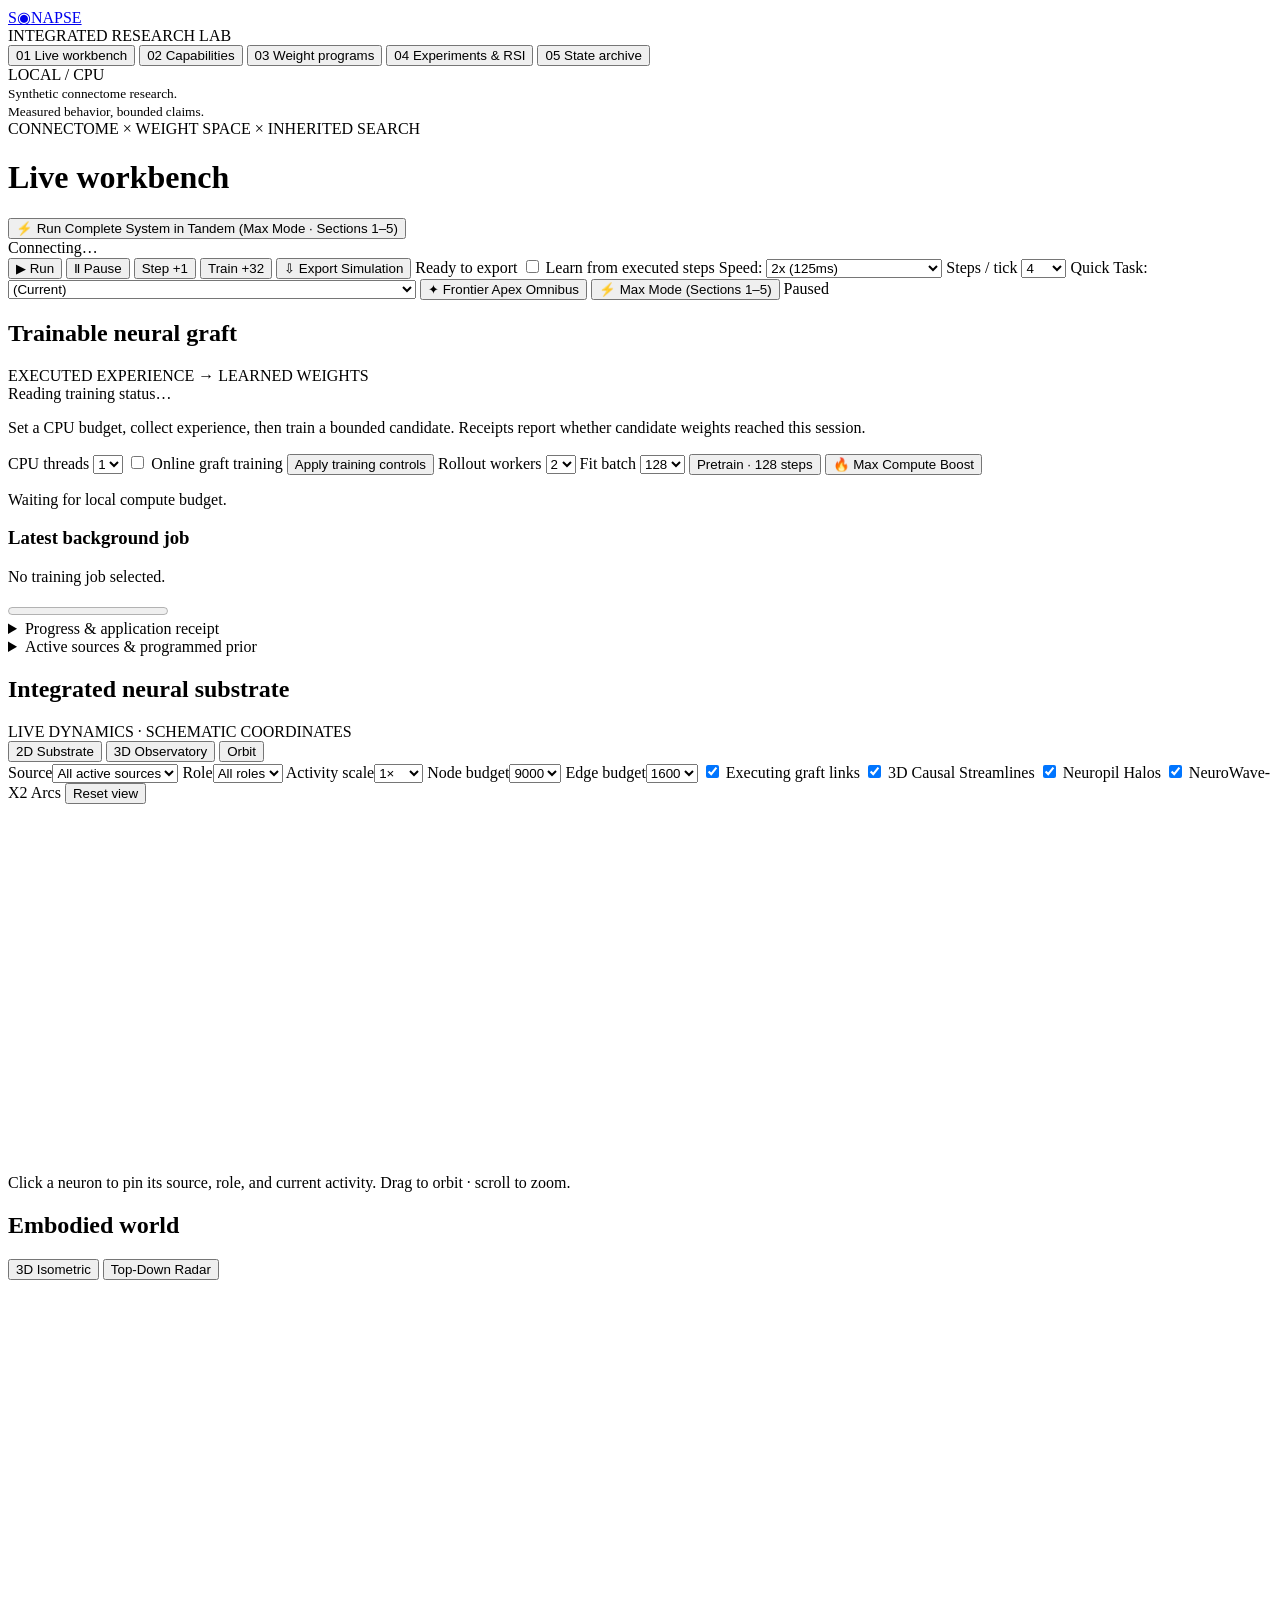
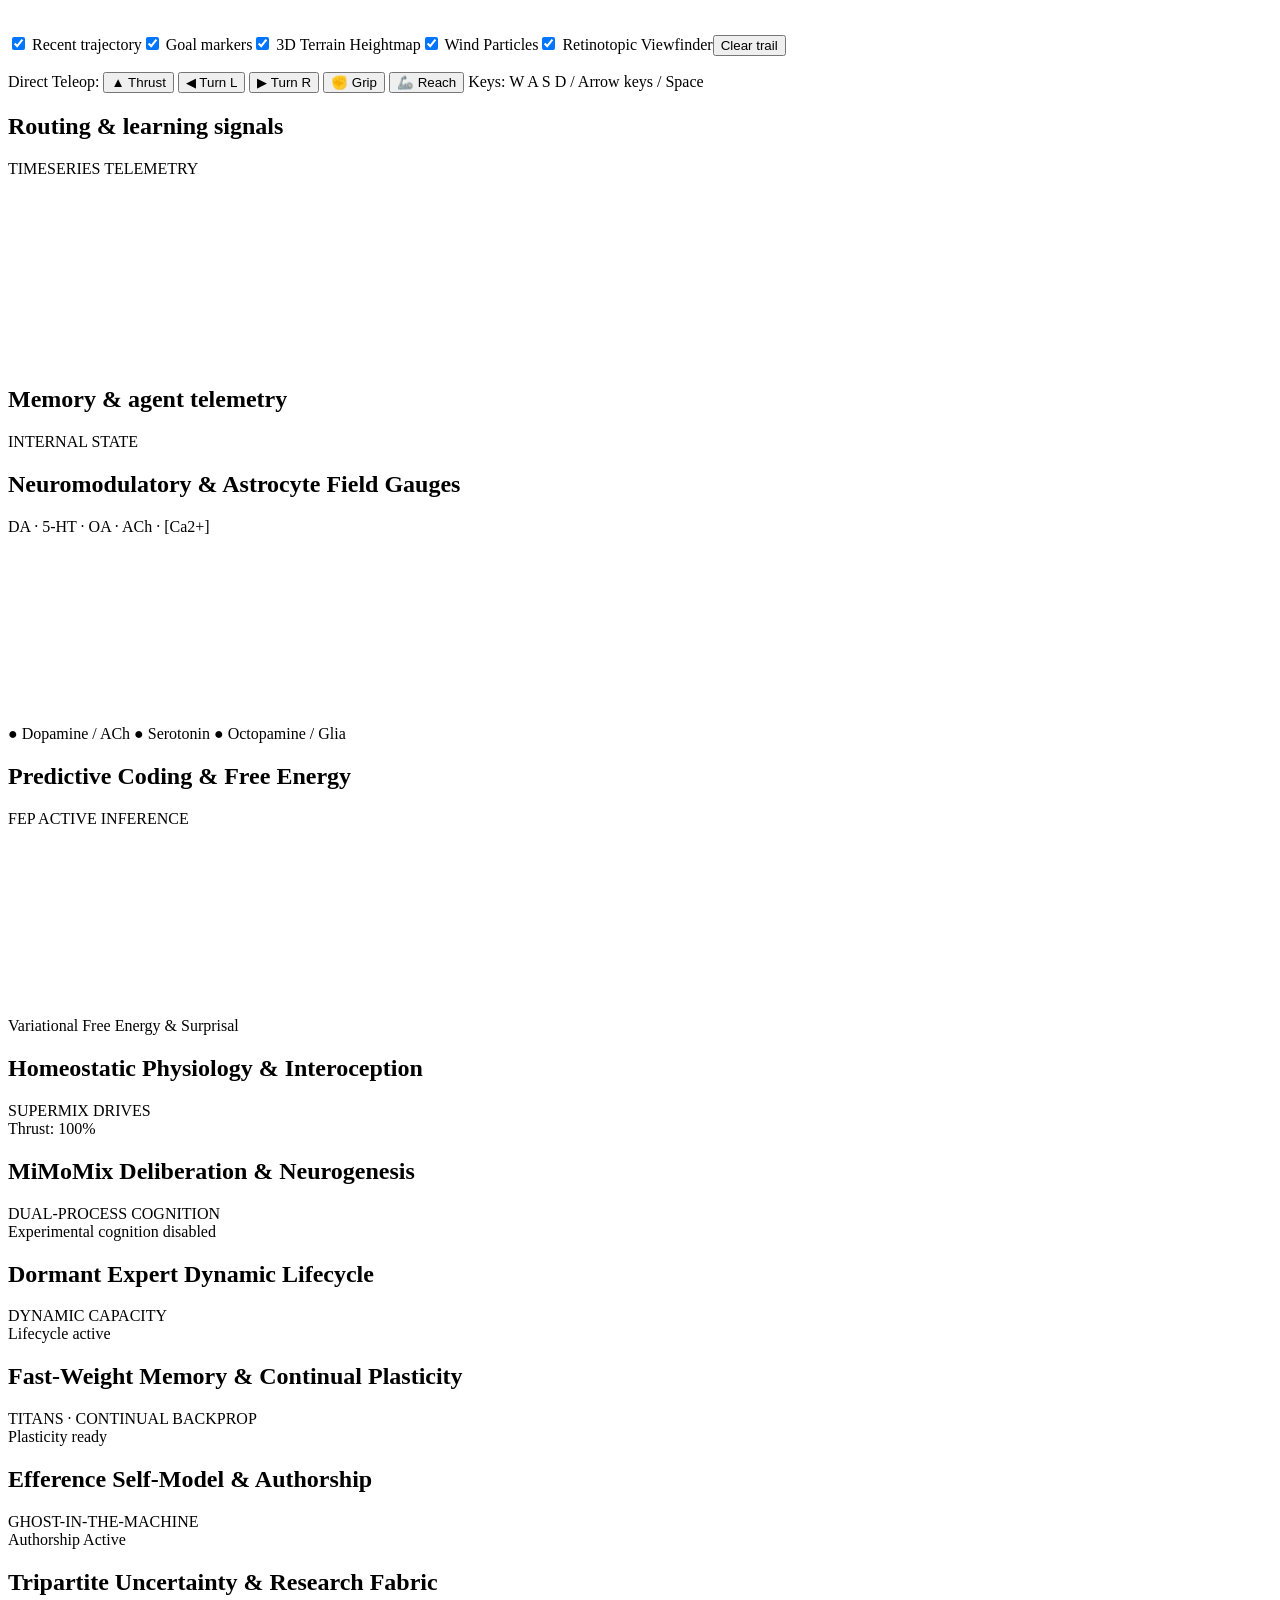
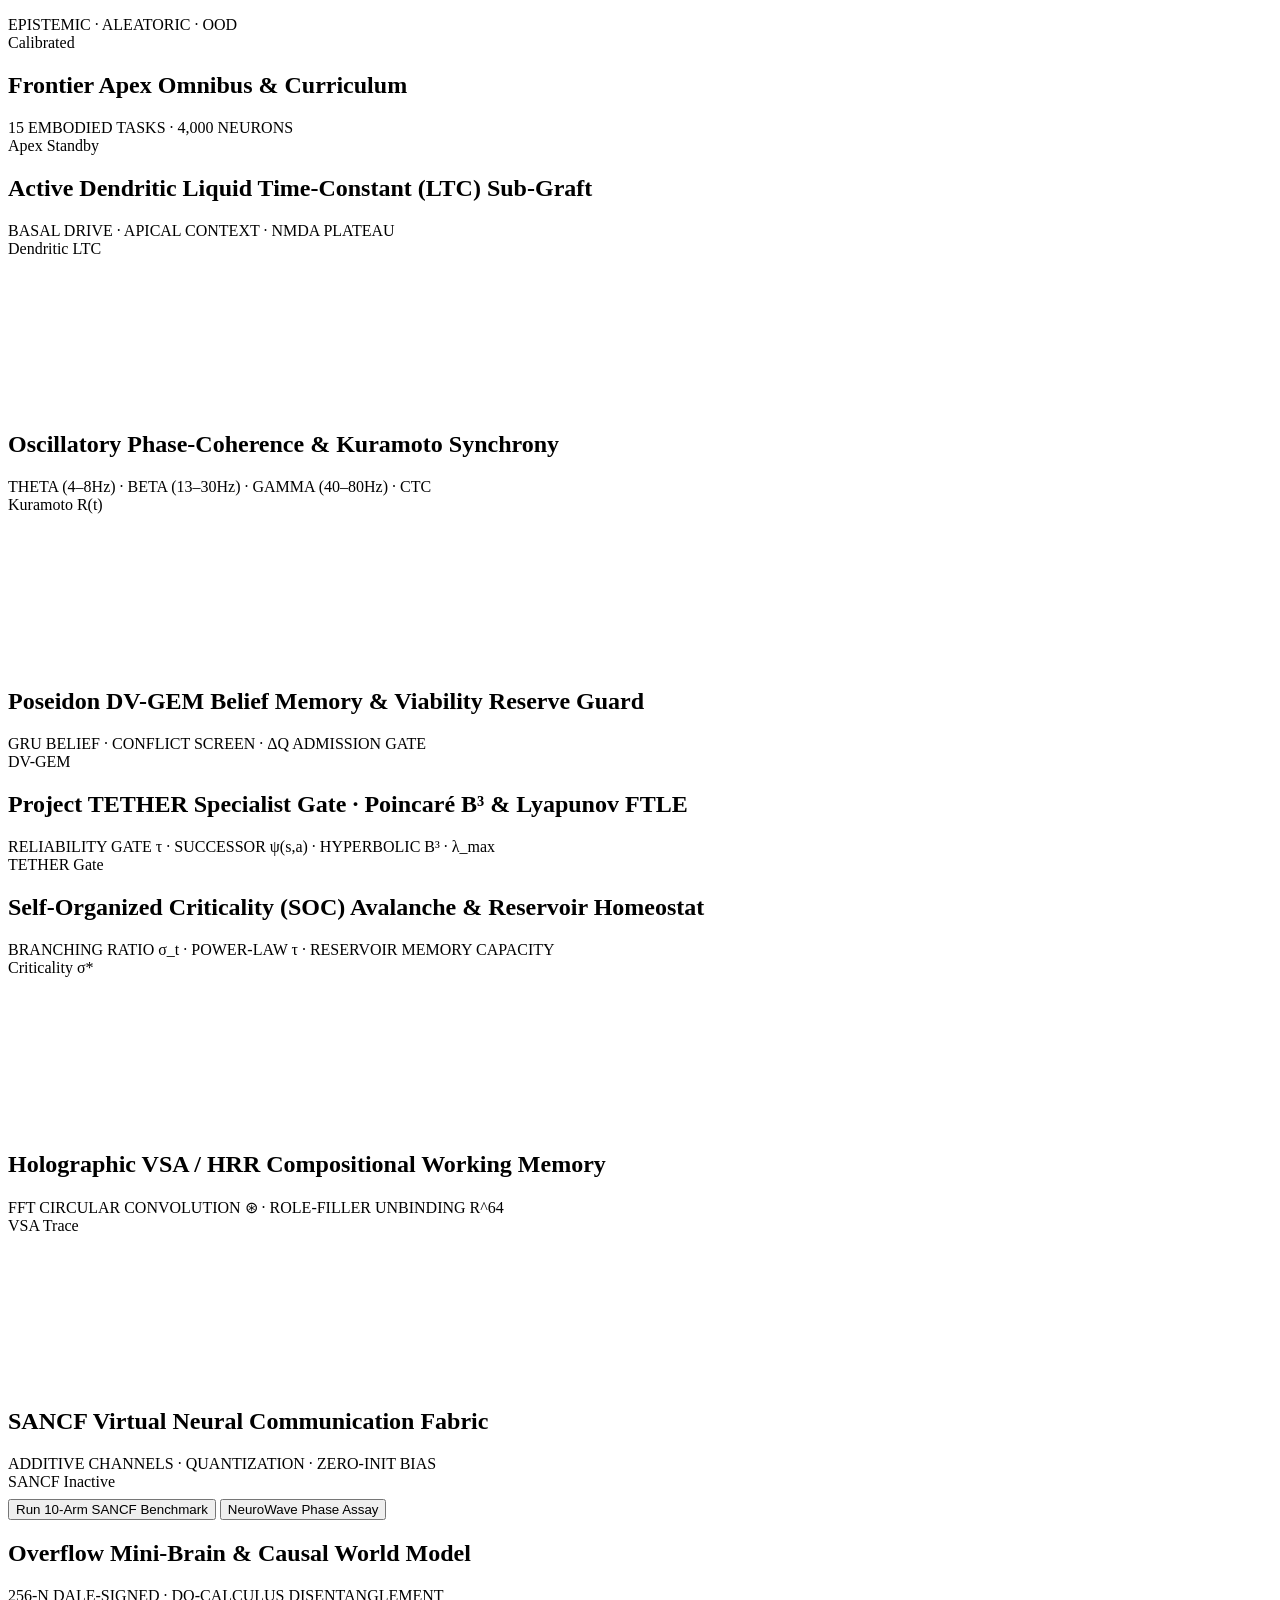
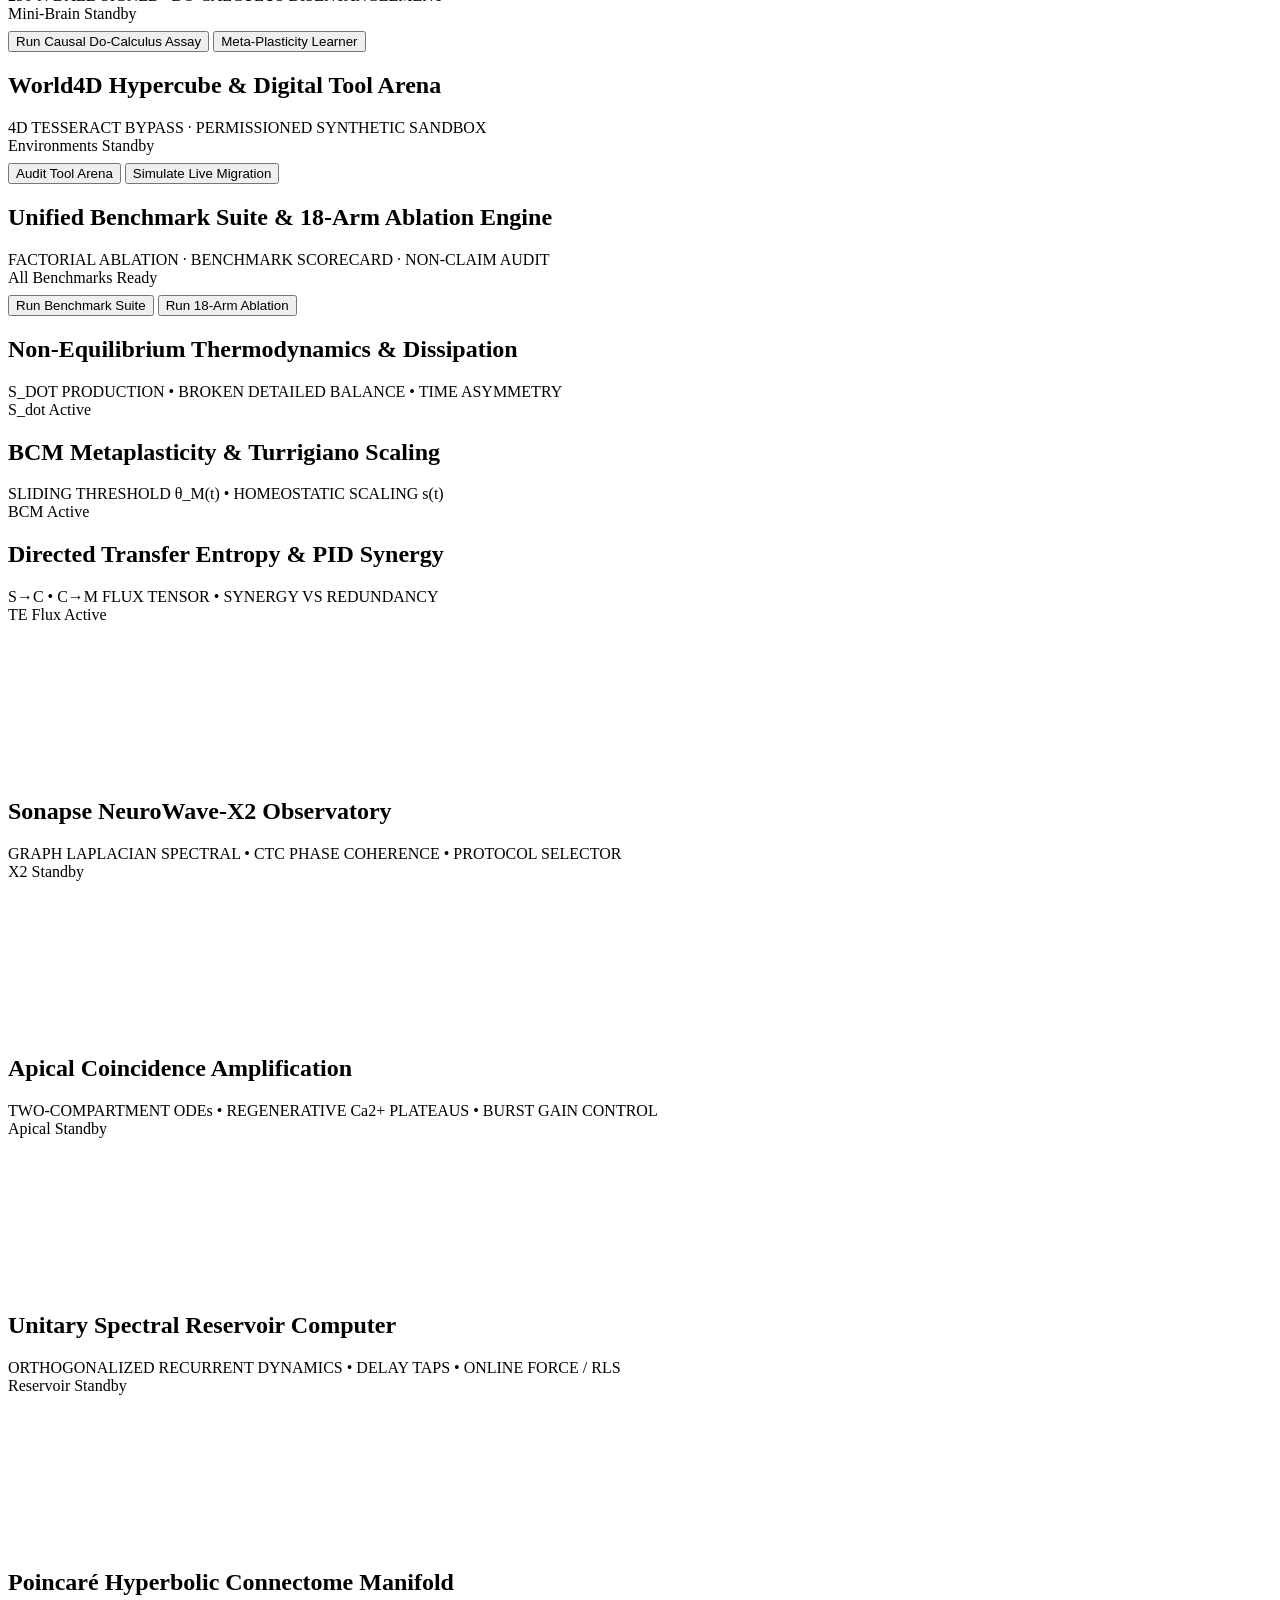
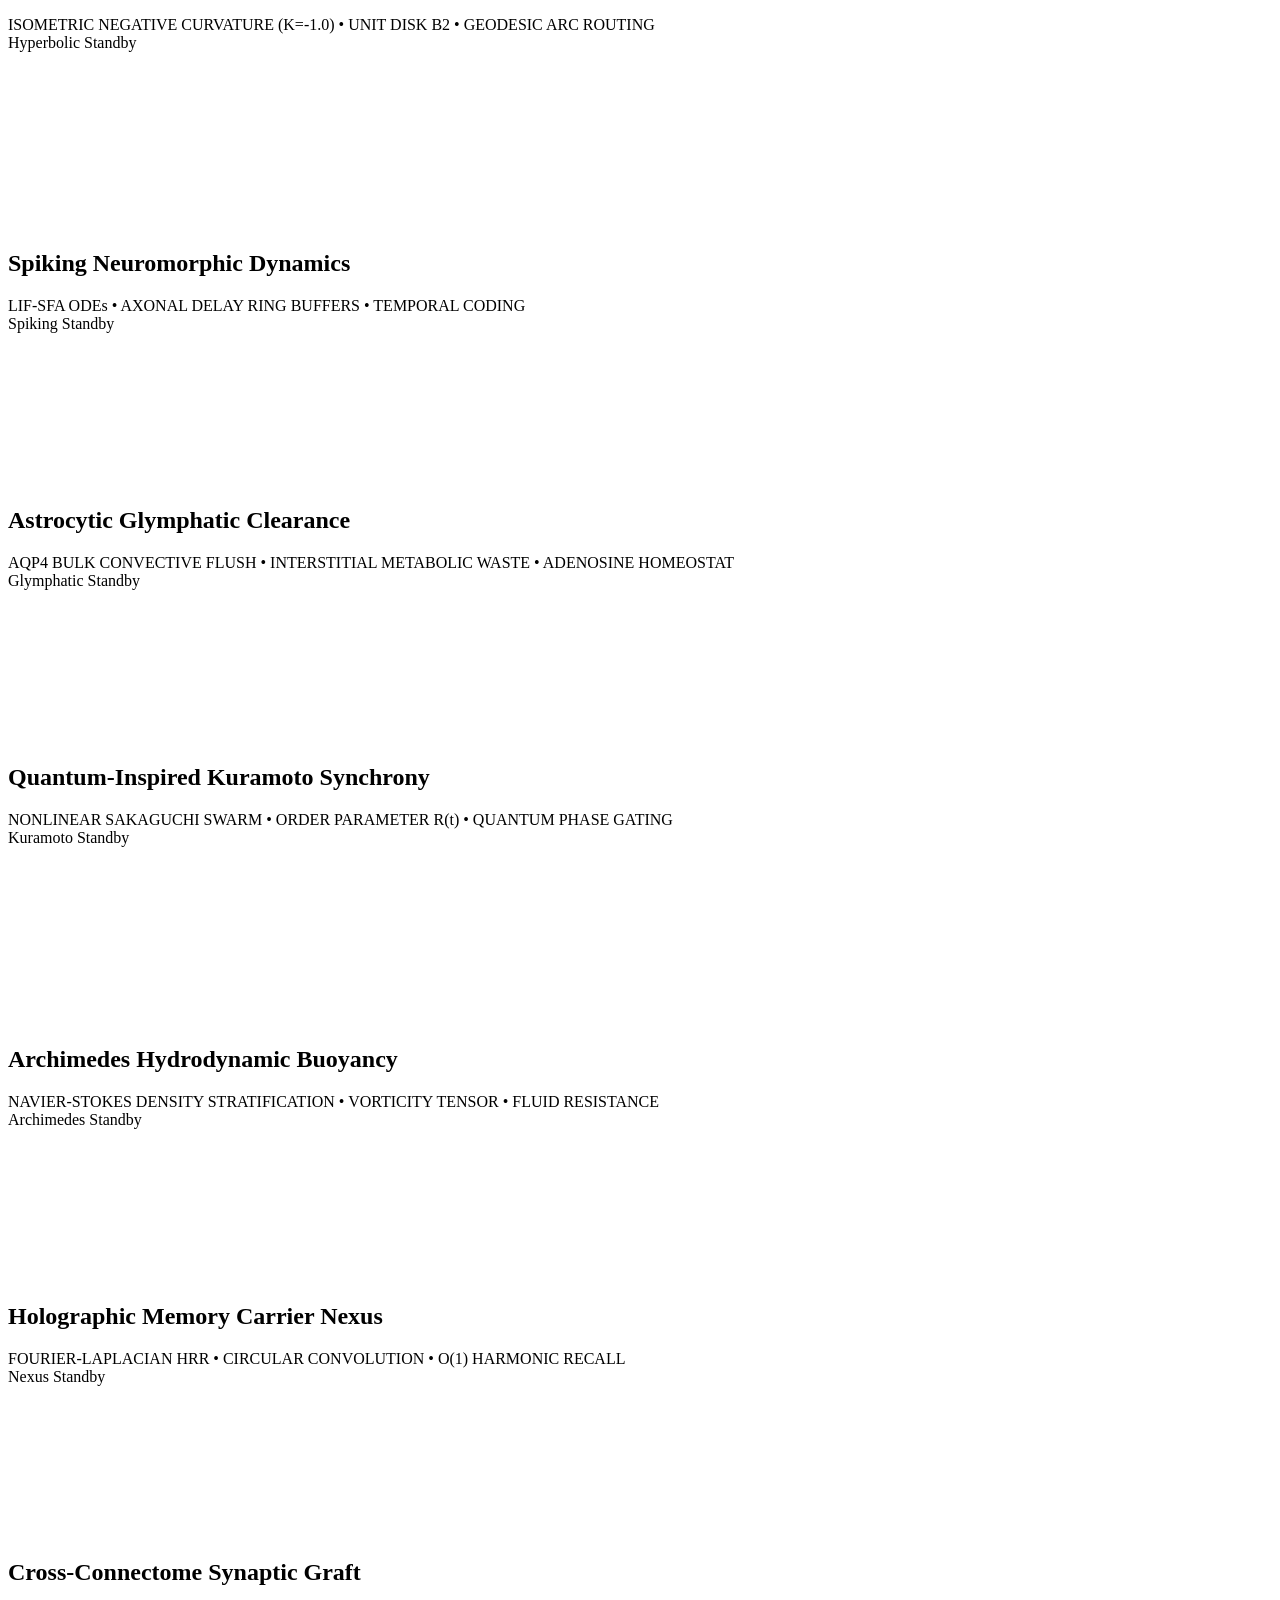
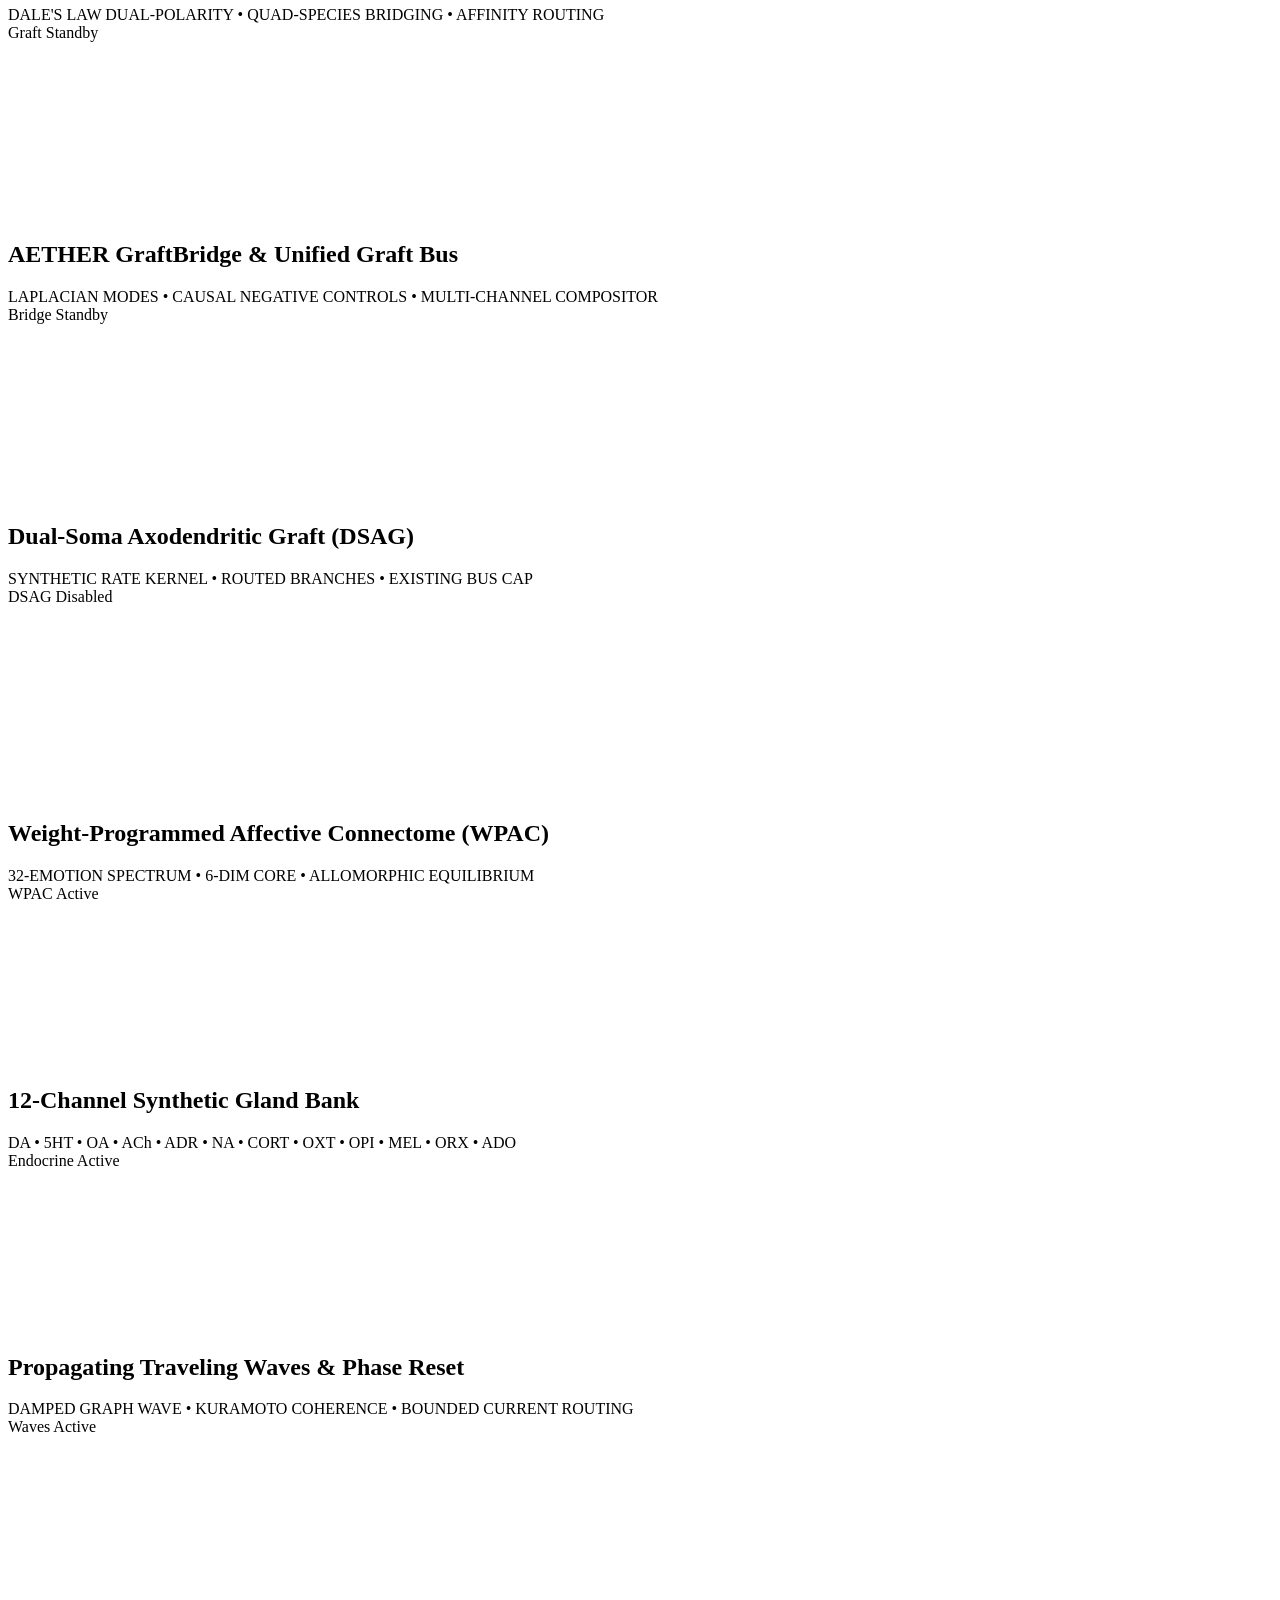
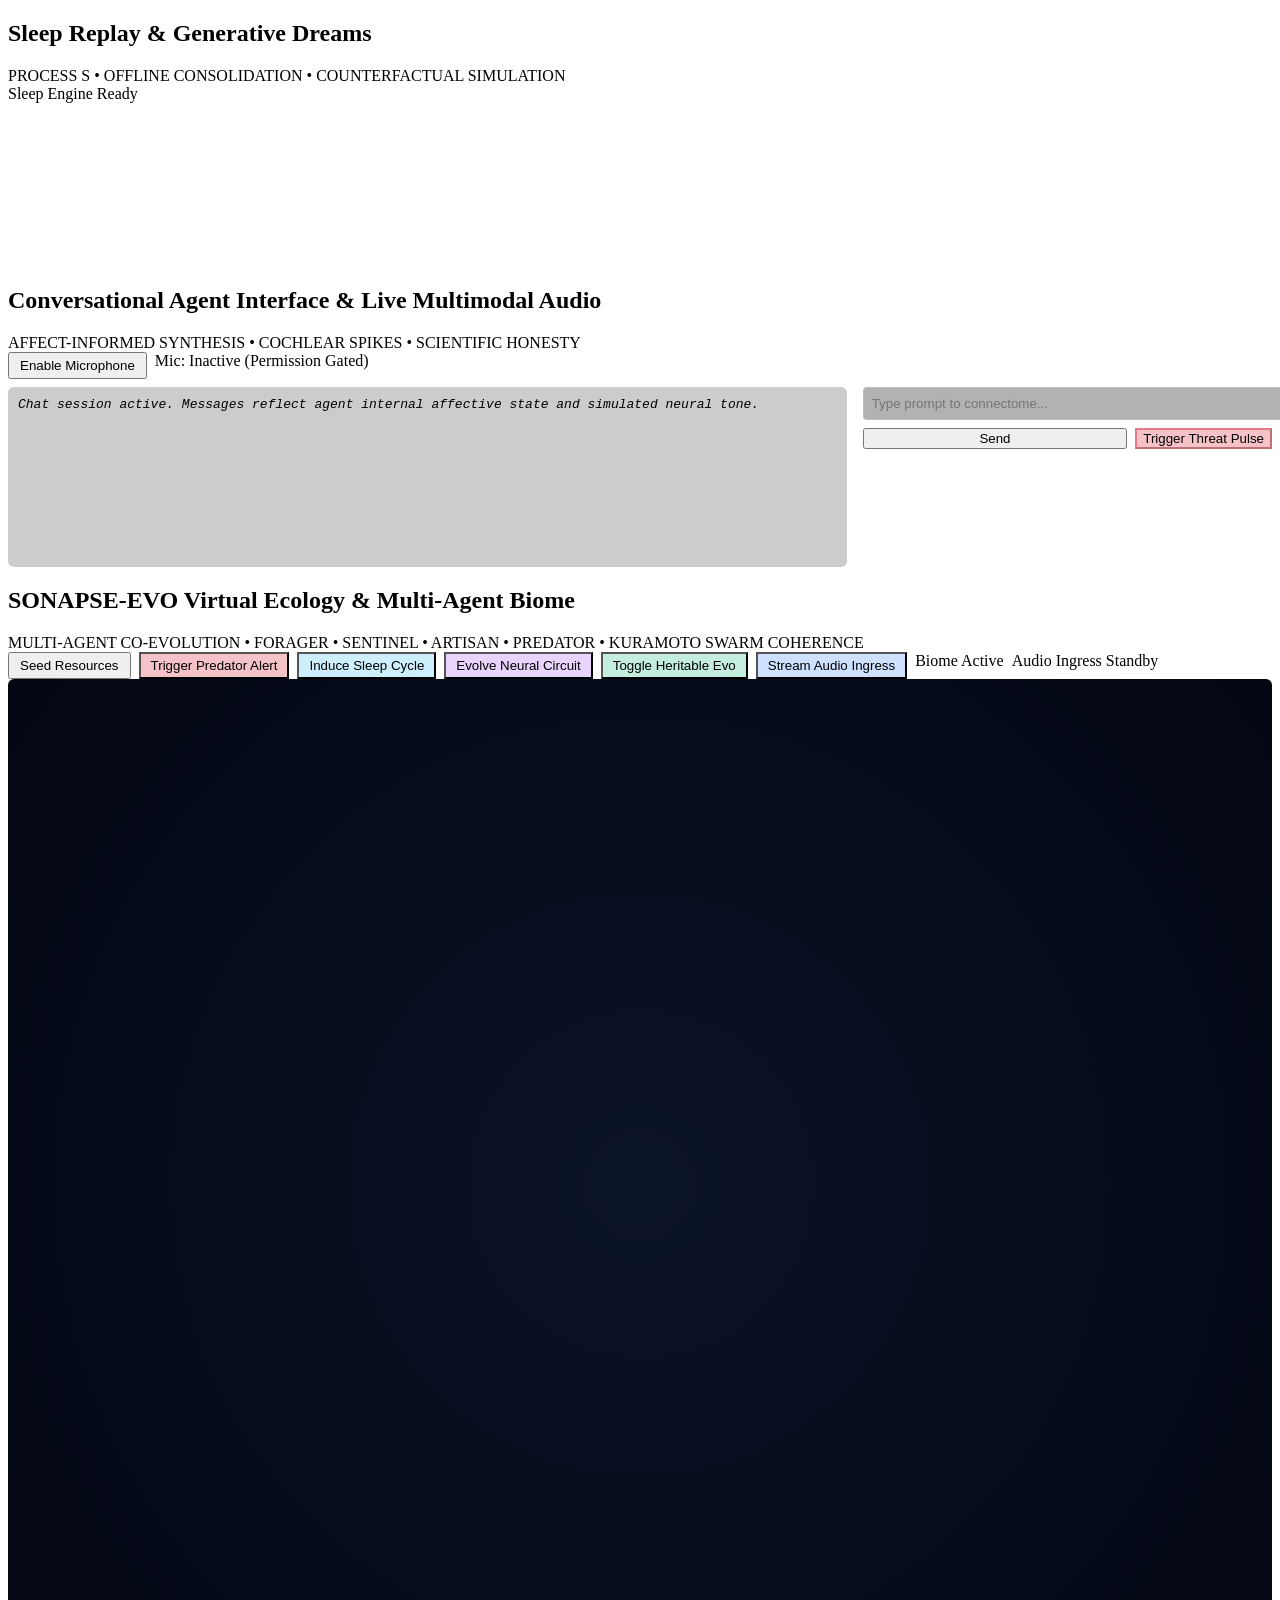
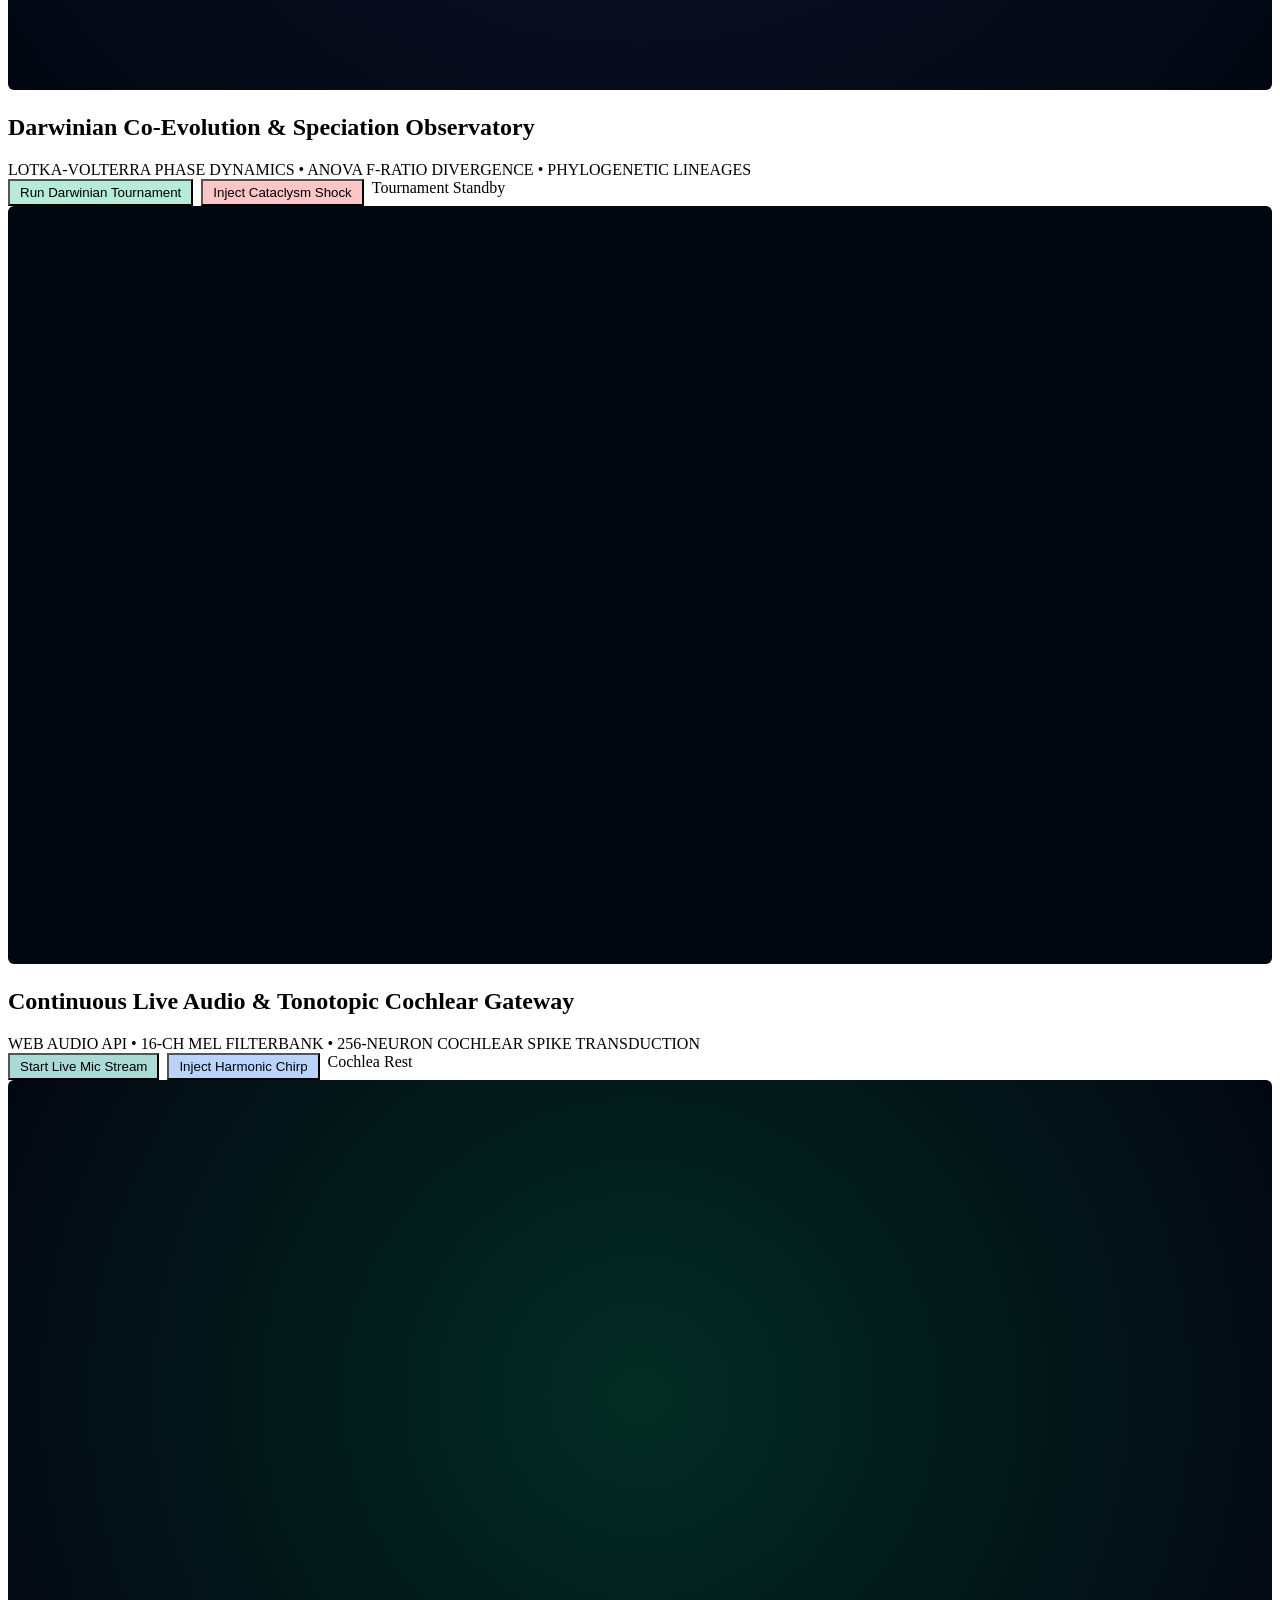
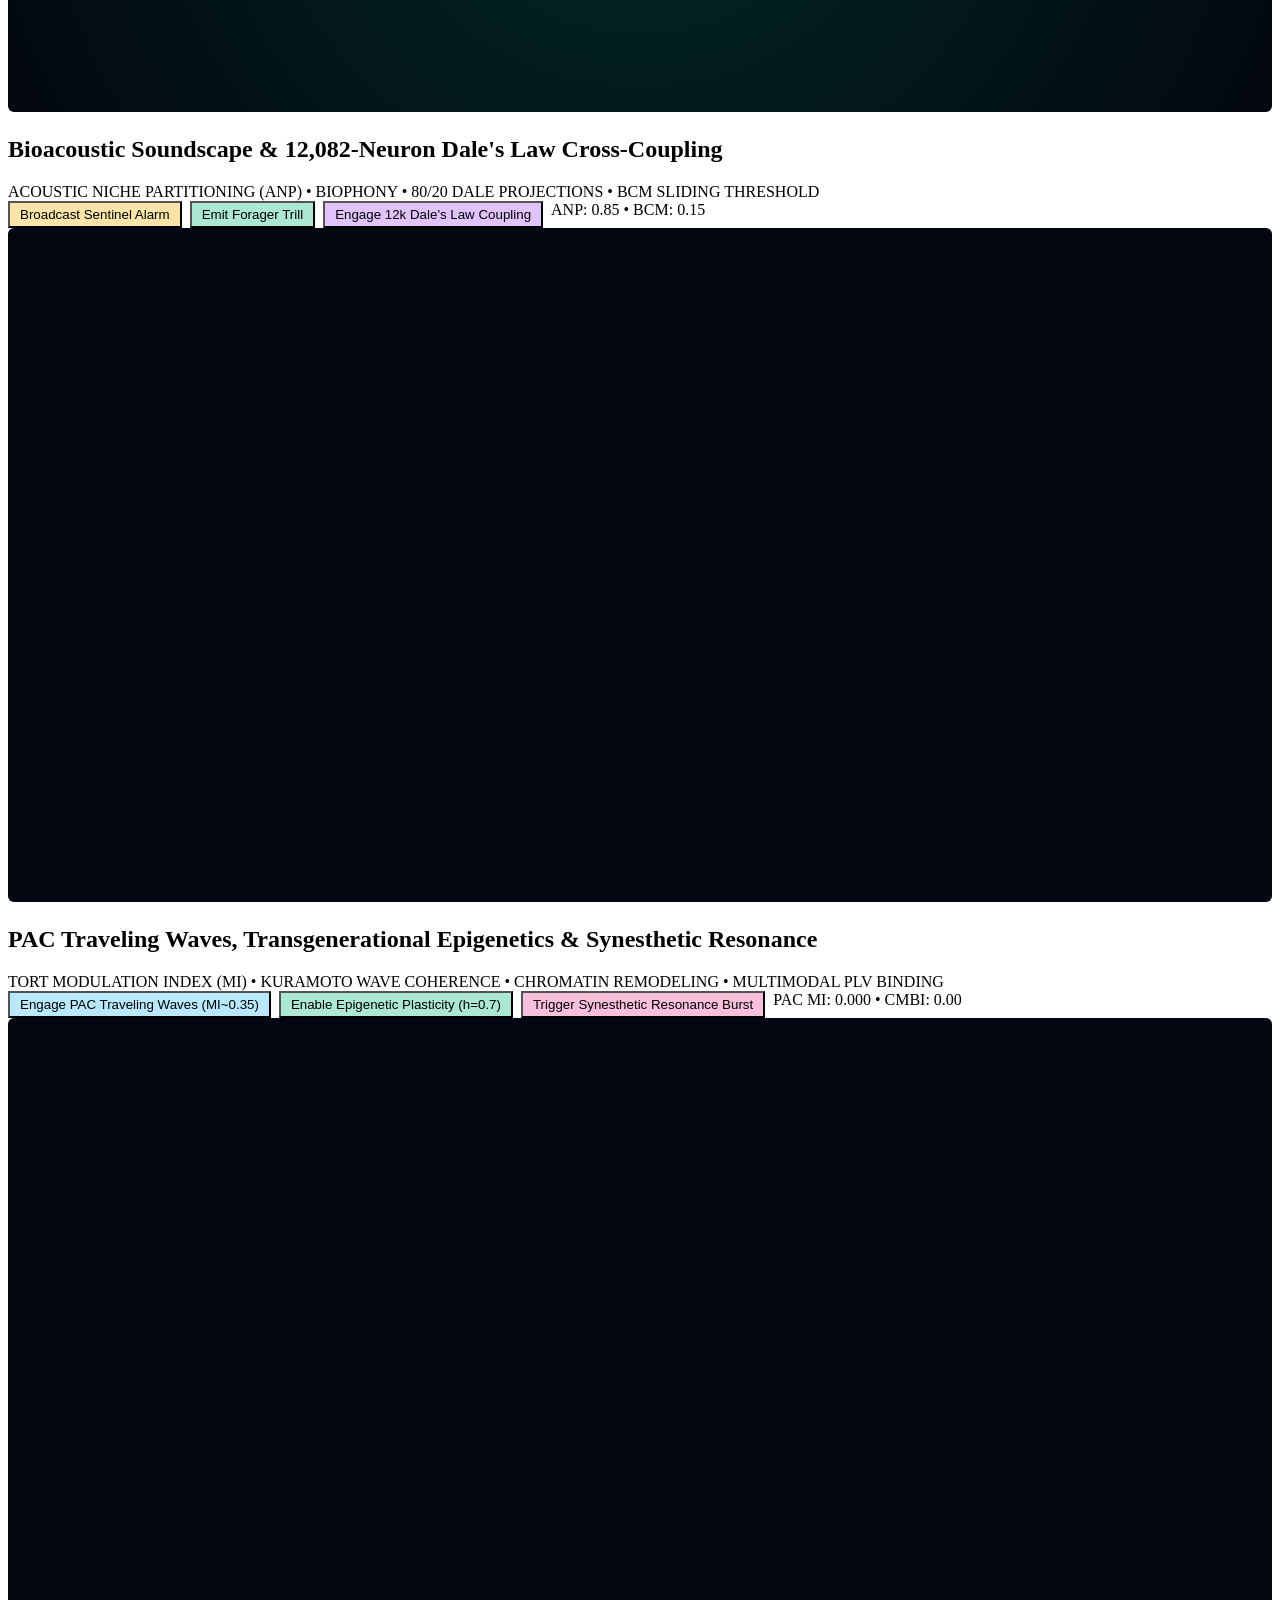
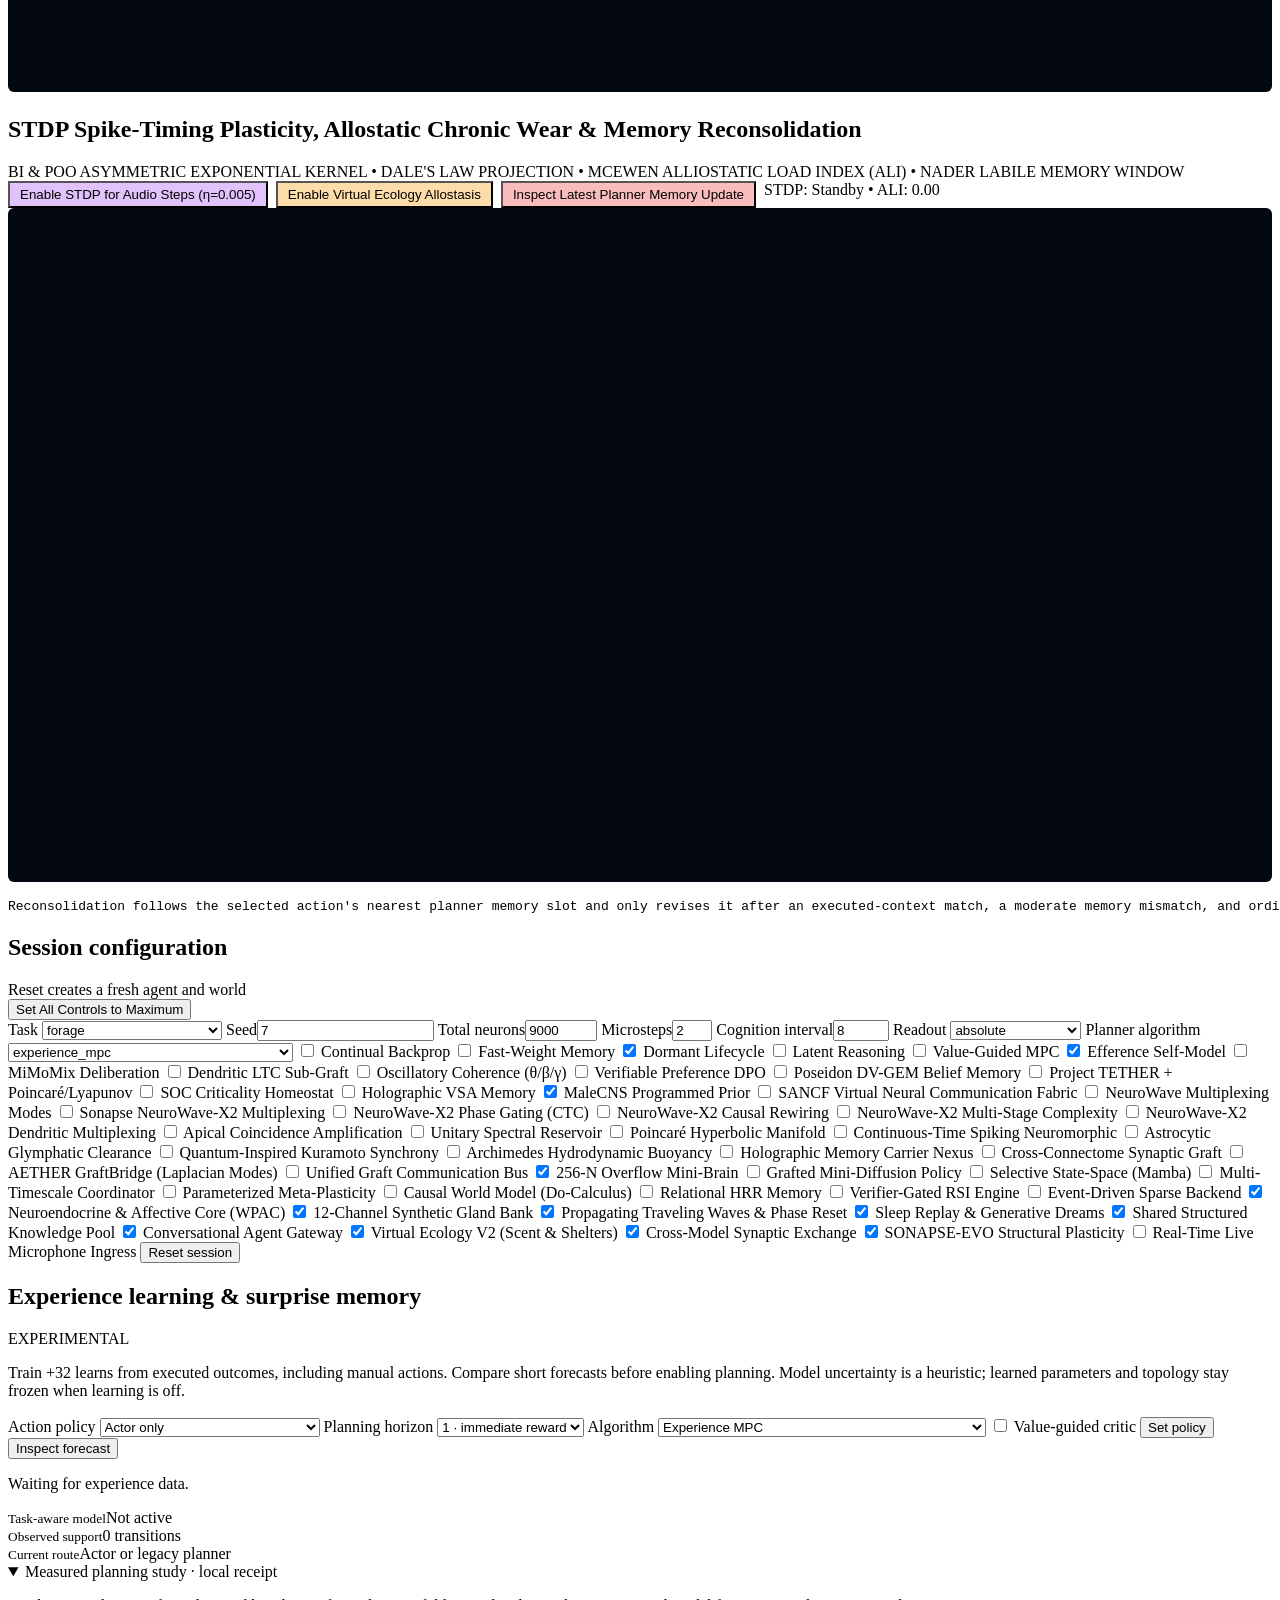
==== synapse/web/index.html @ facb9d5e "feat(workbench): surface planning evidence" ====
<!doctype html>
<html lang="en">
<head>
  <meta charset="UTF-8">
  <meta name="viewport" content="width=device-width, initial-scale=1">
  <title>SYNAPSE · Research Workbench</title>
  <link rel="icon" href="/favicon.svg" type="image/svg+xml">
  <link rel="stylesheet" href="/style.css">
</head>
<body>
<aside>
  <a class="brand" href="/">S<span>◉</span>NAPSE</a>
  <div class="caption">INTEGRATED RESEARCH LAB</div>
  <nav>
    <button data-tab="overview" class="active">01 <span>Live workbench</span></button>
    <button data-tab="capabilities">02 <span>Capabilities</span></button>
    <button data-tab="patches">03 <span>Weight programs</span></button>
    <button data-tab="experiments">04 <span>Experiments & RSI</span></button>
    <button data-tab="checkpoints">05 <span>State archive</span></button>
  </nav>
  <div class="sidebar-note">
    <i></i> LOCAL / CPU<br>
    <small>Synthetic connectome research.<br>Measured behavior, bounded claims.</small>
  </div>
</aside>

<main>
  <header>
    <div>
      <div class="eyebrow">CONNECTOME × WEIGHT SPACE × INHERITED SEARCH</div>
      <h1 id="title">Live workbench</h1>
    </div>
    <div class="header-actions">
      <button id="btn-tandem-max" class="tandem-max-button" title="Enable every optional subsystem, use the available CPU budget, accelerate compatible offline fitting when a PyTorch device is available, fall back to CPU safely, and execute Sections 01–05. Live microphone capture still requires its Start button and browser permission.">⚡ Run Complete System in Tandem (Max Mode · Sections 1–5)</button>
      <div id="connection">Connecting…</div>
    </div>
  </header>
  
  <div id="error" role="alert" hidden></div>

  <article id="tandem-banner" class="tandem-banner" hidden>
    <div class="panel-head">
      <div>
        <h2>Complete System in Tandem · Max Mode Status (Sections 01–05)</h2>
        <span class="tag">ALL OPTIONAL SUBSYSTEMS ON · ACCELERATOR-AWARE FITTING · MAX CPU THREADS · 5-SECTION ORCHESTRATION</span>
      </div>
      <span id="tandem-status-pill" class="status-pill good">Ready</span>
    </div>
    <div id="tandem-section-pills" class="tandem-pills">
      <span class="status-pill" data-sec="1">01 Live &amp; Omnibus</span>
      <span class="status-pill" data-sec="2">02 Capabilities Sweep</span>
      <span class="status-pill" data-sec="3">03 Weight Programs &amp; Circuits</span>
      <span class="status-pill" data-sec="4">04 RSI &amp; 9-Arm Causal</span>
      <span class="status-pill" data-sec="5">05 Checkpoint Archive</span>
    </div>
    <p id="tandem-summary" class="muted">Click "⚡ Run Complete System in Tandem" to switch all controls to maximum configuration and run every subsystem across Sections 01–05.</p>
    <details><summary>Complete 5-Section Tandem Execution Receipt</summary><pre id="tandem-receipt-out">No tandem run executed yet.</pre></details>
  </article>

  <!-- 01 LIVE WORKBENCH -->
  <section id="overview" class="tab active">
    <div class="toolbar">
      <button id="run" class="primary">▶ Run</button>
      <button id="pause">Ⅱ Pause</button>
      <button id="step">Step +1</button>
      <button id="train">Train +32</button>
      <button id="export-simulation" class="primary" title="Capture the complete native checkpoint at the next safe simulation step boundary, then package an offline snapshot and replay viewer. The standalone HTML is read-only; live continuation requires the native Python/PyTorch runtime.">⇩ Export Simulation</button>
      <span id="export-status" class="tag" role="status" aria-live="polite">Ready to export</span>
      <label><input id="learn" type="checkbox"> Learn from executed steps</label>
      <label>Speed:
        <select id="simspeed" class="toolbar-select">
          <option value="250">1x (250ms)</option>
          <option value="125" selected>2x (125ms)</option>
          <option value="50">5x (50ms)</option>
          <option value="20">10x (20ms)</option>
          <option value="0">MAX · Uncapped (∞ SPS)</option>
        </select>
      </label>
      <label>Steps / tick <select id="simsteps" class="toolbar-select"><option selected>4</option><option>16</option><option>32</option><option>64</option><option>128</option></select></label>
      <label>Quick Task:
        <select id="quicktask" class="toolbar-select">
          <option value="">(Current)</option>
          <option value="forage">forage</option>
          <option value="maze">maze</option>
          <option value="push">push</option>
          <option value="grasp_place">grasp_place</option>
          <option value="peg_insert">peg_insert</option>
          <option value="delayed_match">delayed_match</option>
          <option value="go_nogo">go_nogo</option>
          <option value="button_sequence">button_sequence</option>
          <option value="ecosystem">ecosystem (Dynamic Ecology)</option>
          <option value="predator_evasion">predator_evasion (Predator Drone Evasion)</option>
          <option value="dynamic_arena">dynamic_arena (Oscillating Gates)</option>
          <option value="puzzle_chamber">puzzle_chamber (Button Unlock Puzzle)</option>
          <option value="apex_megasite">apex_megasite (River Currents &amp; Pack Hunters)</option>
          <option value="stealth_labyrinth">stealth_labyrinth (Sentinels &amp; Tripwires)</option>
          <option value="kinetic_foundry">kinetic_foundry (Conveyors &amp; Blast Doors)</option>
          <option value="quantum_bifurcation">quantum_bifurcation (Dual Phase Gates &amp; Entanglement)</option>
          <option value="cybernetic_sanctuary">cybernetic_sanctuary (Cooperative Helper Drones)</option>
          <option value="continental_biosphere">continental_biosphere (17x17 Mega-Biome + Wormholes)</option>
          <option value="chrono_tidepool_citadel">chrono_tidepool_citadel (15x15 Aliased Surge + Portals)</option>
          <option value="hyper_boreal_tundra">hyper_boreal_tundra (18x18 Glacial Mega-Biome &amp; Frost Raptor)</option>
          <option value="subterranean_abyss">subterranean_abyss (Dark Cavern &amp; Blind Leviathan)</option>
          <option value="vortex_maelstrom">vortex_maelstrom (Central Whirlpool &amp; Coriolis Drag)</option>
          <option value="world4d_tesseract_bypass">world4d_tesseract_bypass (4D Hypercube Navigation)</option>
          <option value="digital_tool_arena">digital_tool_arena (Permissioned Synthetic Tool Arena)</option>
        </select>
      </label>
      <button id="btn-omnibus-run" class="omnibus-button" title="Run the full 6,000-neuron Frontier Apex curriculum with all systems active">✦ Frontier Apex Omnibus</button>
      <button id="btn-tandem-max-toolbar" class="tandem-max-button" title="Enable every optional subsystem, use available PyTorch accelerators for compatible offline fitting, fall back to CPU safely, and execute Sections 1–5. Live microphone capture requires its Start button and browser permission.">⚡ Max Mode (Sections 1–5)</button>
      <span class="muted" id="runstatus">Paused</span>
    </div>

    <div id="metrics" class="metrics"></div>

    <article class="training-panel">
      <div class="panel-head">
        <div><h2>Trainable neural graft</h2><span class="tag">EXECUTED EXPERIENCE → LEARNED WEIGHTS</span></div>
        <span id="training-badge" class="status-pill">Reading training status…</span>
      </div>
      <div class="training-layout">
        <div>
          <p class="muted">Set a CPU budget, collect experience, then train a bounded candidate. Receipts report whether candidate weights reached this session.</p>
          <div class="toolbar training-controls">
            <label>CPU threads <select id="training-threads" aria-label="CPU thread budget"><option>1</option><option>2</option><option>3</option><option>4</option><option>5</option><option>6</option><option>7</option><option>8</option></select></label>
            <label class="toggle-label"><input id="training-active" type="checkbox"> Online graft training</label>
            <button id="training-apply">Apply training controls</button>
            <label>Rollout workers <select id="training-workers"><option>1</option><option selected>2</option><option>4</option></select></label>
            <label>Fit batch <select id="training-batch"><option selected>128</option><option>256</option><option>512</option></select></label>
            <button id="training-pretrain" class="primary">Pretrain · 128 steps</button>
            <button id="training-intensive" class="omnibus-button" title="Maximize CPU threads, run parallel rollout workers, train neural graft + dendritic LTC + DPO">🔥 Max Compute Boost</button>
          </div>
          <p id="training-compute" class="muted">Waiting for local compute budget.</p>
          <div id="training-metrics" class="training-metrics"></div>
        </div>
        <div class="training-evidence">
          <div class="panel-head"><h3>Latest background job</h3><button id="training-cancel" hidden>Cancel job</button></div>
          <p id="training-job-status" role="status" aria-live="polite">No training job selected.</p>
          <progress id="training-job-progress" max="1" value="0" aria-label="Training job progress"></progress>
          <details><summary>Progress &amp; application receipt</summary><pre id="training-receipt">No receipt yet.</pre></details>
        </div>
      </div>
      <details class="source-evidence"><summary>Active sources &amp; programmed prior</summary><p id="training-prior" class="muted"></p><div id="source-inventory" class="source-inventory"></div><pre id="source-details"></pre></details>
    </article>

    <!-- MAIN VISUAL GRID: SUBSTRATE & EMBODIED WORLD -->
    <div class="visual-grid">
      <!-- Integrated Neural Substrate Canvas -->
      <article>
        <div class="panel-head">
          <div>
            <h2>Integrated neural substrate</h2>
            <span class="tag">LIVE DYNAMICS · SCHEMATIC COORDINATES</span>
          </div>
          <div class="view-toggle">
            <button id="graph-view-2d" class="active" title="Schematic source clusters">2D Substrate</button>
            <button id="graph-view-3d" title="Interactive schematic source and role layout">3D Observatory</button>
            <button id="graph-autorotate" title="Toggle automatic 3D orbit">Orbit</button>
          </div>
        </div>
        <div class="graph-controls">
          <label>Source<select id="graph-source"><option value="all">All active sources</option></select></label>
          <label>Role<select id="graph-role"><option value="all">All roles</option></select></label>
          <label>Activity scale<select id="graph-activity"><option value="1">1×</option><option value="3">3×</option><option value="10">10×</option><option value="0.3">0.3×</option></select></label>
          <label>Node budget<select id="graph-nodes"><option>250</option><option>500</option><option>1000</option><option>2000</option><option>4000</option><option>6000</option><option>6500</option><option>8000</option><option selected>9000</option></select></label>
          <label>Edge budget<select id="graph-edges"><option>0</option><option>200</option><option>500</option><option selected>1600</option><option>3200</option></select></label>
          <label class="toggle-label"><input id="graph-grafts" type="checkbox" checked> Executing graft links</label>
          <label class="toggle-label"><input id="graph-streamlines" type="checkbox" checked> 3D Causal Streamlines</label>
          <label class="toggle-label"><input id="graph-cluster-halos" type="checkbox" checked> Neuropil Halos</label>
          <label class="toggle-label"><input id="graph-neurowave" type="checkbox" checked> NeuroWave-X2 Arcs</label>
          <button id="graph-camera-reset" title="Reset orbit and zoom">Reset view</button>
        </div>
        <div class="canvas-wrap">
          <canvas id="graph" height="350"></canvas>
          <div id="graph-tooltip" class="canvas-tooltip"></div>
        </div>
        <div id="graph-legend" class="legend source-legend"></div>
        <p id="graph-summary" class="canvas-caption"></p>
        <p id="graph-selection" class="node-inspector" aria-live="polite">Click a neuron to pin its source, role, and current activity. Drag to orbit · scroll to zoom.</p>
      </article>

      <!-- Embodied World Canvas -->
      <article>
        <div class="panel-head">
          <div>
            <h2>Embodied world</h2>
            <span id="worldtask" class="tag"></span>
          </div>
          <div class="view-toggle">
            <button id="world-view-iso" class="active" title="True isotropic 3D projection">3D Isometric</button>
            <button id="world-view-top" title="Top-down orthographic radar">Top-Down Radar</button>
          </div>
        </div>
        <div class="canvas-wrap">
          <canvas id="world" height="350"></canvas>
          <div id="world-tooltip" class="canvas-tooltip"></div>
        </div>
        <div class="world-controls"><label><input id="world-trails" type="checkbox" checked> Recent trajectory</label><label><input id="world-goals" type="checkbox" checked> Goal markers</label><label><input id="world-terrain-mesh" type="checkbox" checked> 3D Terrain Heightmap</label><label><input id="world-wind-streamlines" type="checkbox" checked> Wind Particles</label><label><input id="world-retina-cam" type="checkbox" checked> Retinotopic Viewfinder</label><button id="world-clear-trail">Clear trail</button></div>
        <div id="world-legend" class="world-legend" aria-label="World legend"></div>
        <p id="world-summary" class="canvas-caption"></p>
        <div class="teleop-bar">
          <span class="teleop-label">Direct Teleop:</span>
          <button id="teleop-fwd" title="Thrust forward (W / Up)">▲ Thrust</button>
          <button id="teleop-left" title="Steer left (A / Left)">◀ Turn L</button>
          <button id="teleop-right" title="Steer right (D / Right)">▶ Turn R</button>
          <button id="teleop-grip" title="Toggle gripper (Space)">✊ Grip</button>
          <button id="teleop-arm" title="Reach arm forward (E)">🦾 Reach</button>
          <span class="teleop-kbd">Keys: W A S D / Arrow keys / Space</span>
        </div>
      </article>
    </div>

    <!-- SIGNALS & TELEMETRY -->
    <div class="visual-grid">
      <article>
        <div class="panel-head">
          <h2>Routing & learning signals</h2>
          <span class="tag">TIMESERIES TELEMETRY</span>
        </div>
        <canvas id="signals" height="185"></canvas>
      </article>
      <article>
        <div class="panel-head">
          <h2>Memory & agent telemetry</h2>
          <span class="tag">INTERNAL STATE</span>
        </div>
        <div id="telemetry" class="keyvalues"></div>
      </article>
    </div>

    <!-- GAUGES & PREDICTIVE CODING -->
    <div class="visual-grid spaced-grid">
      <article>
        <div class="panel-head">
          <h2>Neuromodulatory & Astrocyte Field Gauges</h2>
          <span class="tag">DA · 5-HT · OA · ACh · [Ca2+]</span>
        </div>
        <canvas id="gauges" height="185"></canvas>
        <div class="legend">
          <span>● Dopamine / ACh</span>
          <span>● Serotonin</span>
          <span>● Octopamine / Glia</span>
        </div>
      </article>
      <article>
        <div class="panel-head">
          <h2>Predictive Coding & Free Energy</h2>
          <span class="tag">FEP ACTIVE INFERENCE</span>
        </div>
        <canvas id="predictive" height="185"></canvas>
        <div class="legend">Variational Free Energy & Surprisal</div>
      </article>
    </div>

    <!-- HOMEOSTATIC VITALS & MIMOMIX COGNITION -->
    <div class="visual-grid spaced-grid">
      <article>
        <div class="panel-head">
          <div>
            <h2>Homeostatic Physiology & Interoception</h2>
            <span class="tag">SUPERMIX DRIVES</span>
          </div>
          <span id="thrust-governor" class="tag thrust-tag">Thrust: 100%</span>
        </div>
        <div id="vitals-hud" class="vitals-container">
          <!-- Real-time dynamic vitals bars injected by app.js -->
        </div>
      </article>
      <article>
        <div class="panel-head">
          <div>
            <h2>MiMoMix Deliberation & Neurogenesis</h2>
            <span class="tag">DUAL-PROCESS COGNITION</span>
          </div>
          <span id="mimomix-badge" class="tag cognition-tag">Experimental cognition disabled</span>
        </div>
        <div id="cognition-hud" class="keyvalues cognition-values">
          <!-- Real-time cognition, ponder, and structural remodeling metrics -->
        </div>
      </article>
    </div>

    <!-- DORMANT EXPERT LIFECYCLE & CONTINUAL PLASTICITY -->
    <div class="visual-grid spaced-grid">
      <article>
        <div class="panel-head">
          <div>
            <h2>Dormant Expert Dynamic Lifecycle</h2>
            <span class="tag">DYNAMIC CAPACITY</span>
          </div>
          <span id="dormant-badge" class="tag cognition-tag">Lifecycle active</span>
        </div>
        <div id="dormant-hud" class="keyvalues cognition-values">
          <!-- Real-time dormant expert state, activation, consolidation metrics -->
        </div>
      </article>
      <article>
        <div class="panel-head">
          <div>
            <h2>Fast-Weight Memory &amp; Continual Plasticity</h2>
            <span class="tag">TITANS · CONTINUAL BACKPROP</span>
          </div>
          <span id="plasticity-badge" class="tag thrust-tag">Plasticity ready</span>
        </div>
        <div id="plasticity-hud" class="keyvalues cognition-values">
          <!-- Real-time continual backprop, fast weights, and latent reasoning metrics -->
        </div>
      </article>
    </div>

    <!-- EFFERENCE SELF-MODEL & UNCERTAINTY DECOMPOSITION -->
    <div class="visual-grid spaced-grid">
      <article>
        <div class="panel-head">
          <div>
            <h2>Efference Self-Model &amp; Authorship</h2>
            <span class="tag">GHOST-IN-THE-MACHINE</span>
          </div>
          <span id="self-model-badge" class="tag cognition-tag">Authorship Active</span>
        </div>
        <div id="self-model-hud" class="keyvalues cognition-values">
          <!-- Real-time self-authorship, disturbance, actuator fault metrics -->
        </div>
      </article>
      <article>
        <div class="panel-head">
          <div>
            <h2>Tripartite Uncertainty &amp; Research Fabric</h2>
            <span class="tag">EPISTEMIC · ALEATORIC · OOD</span>
          </div>
          <span id="uncertainty-badge" class="tag thrust-tag">Calibrated</span>
        </div>
        <div id="uncertainty-hud" class="keyvalues cognition-values">
          <!-- Real-time decomposed uncertainty and fabric status -->
        </div>
      </article>
      <article>
        <div class="panel-head">
          <div>
            <h2>Frontier Apex Omnibus &amp; Curriculum</h2>
            <span class="tag">15 EMBODIED TASKS · 4,000 NEURONS</span>
          </div>
          <span id="omnibus-badge" class="tag omnibus-tag">Apex Standby</span>
        </div>
        <div id="omnibus-hud" class="keyvalues cognition-values">
          <!-- Real-time stage progression, retention, and cryptographic receipt status -->
        </div>
      </article>
    </div>

    <!-- DENDRITIC LTC COMPARTMENTS & OSCILLATORY COHERENCE -->
    <div class="visual-grid spaced-grid">
      <article>
        <div class="panel-head">
          <div>
            <h2>Active Dendritic Liquid Time-Constant (LTC) Sub-Graft</h2>
            <span class="tag">BASAL DRIVE · APICAL CONTEXT · NMDA PLATEAU</span>
          </div>
          <span id="dendritic-badge" class="tag cognition-tag">Dendritic LTC</span>
        </div>
        <canvas id="dendritic-canvas" height="150" class="live-sub-canvas"></canvas>
        <div id="dendritic-hud" class="keyvalues cognition-values"></div>
      </article>
      <article>
        <div class="panel-head">
          <div>
            <h2>Oscillatory Phase-Coherence &amp; Kuramoto Synchrony</h2>
            <span class="tag">THETA (4–8Hz) · BETA (13–30Hz) · GAMMA (40–80Hz) · CTC</span>
          </div>
          <span id="oscillatory-badge" class="tag thrust-tag">Kuramoto R(t)</span>
        </div>
        <canvas id="oscillatory-canvas" height="150" class="live-sub-canvas"></canvas>
        <div id="oscillatory-hud" class="keyvalues cognition-values"></div>
      </article>
    </div>

    <!-- POSEIDON DV-GEM & PROJECT TETHER / POINCARE / LYAPUNOV -->
    <div class="visual-grid spaced-grid">
      <article>
        <div class="panel-head">
          <div>
            <h2>Poseidon DV-GEM Belief Memory &amp; Viability Reserve Guard</h2>
            <span class="tag">GRU BELIEF · CONFLICT SCREEN · ΔQ ADMISSION GATE</span>
          </div>
          <span id="dvgem-badge" class="tag cognition-tag">DV-GEM</span>
        </div>
        <div id="dvgem-hud" class="keyvalues cognition-values"></div>
      </article>
      <article>
        <div class="panel-head">
          <div>
            <h2>Project TETHER Specialist Gate · Poincaré B³ &amp; Lyapunov FTLE</h2>
            <span class="tag">RELIABILITY GATE τ · SUCCESSOR ψ(s,a) · HYPERBOLIC B³ · λ_max</span>
          </div>
          <span id="tether-badge" class="tag thrust-tag">TETHER Gate</span>
        </div>
        <div id="tether-hud" class="keyvalues cognition-values"></div>
      </article>
      <article>
        <div class="panel-head">
          <div>
            <h2>Self-Organized Criticality (SOC) Avalanche &amp; Reservoir Homeostat</h2>
            <span class="tag">BRANCHING RATIO σ_t · POWER-LAW τ · RESERVOIR MEMORY CAPACITY</span>
          </div>
          <span id="criticality-badge" class="tag cognition-tag">Criticality σ*</span>
        </div>
        <canvas id="criticality-canvas" height="150" class="live-sub-canvas"></canvas>
        <div id="criticality-hud" class="keyvalues cognition-values"></div>
      </article>
      <article>
        <div class="panel-head">
          <div>
            <h2>Holographic VSA / HRR Compositional Working Memory</h2>
            <span class="tag">FFT CIRCULAR CONVOLUTION ⊛ · ROLE-FILLER UNBINDING R^64</span>
          </div>
          <span id="vsa-badge" class="tag thrust-tag">VSA Trace</span>
        </div>
        <canvas id="vsa-canvas" height="150" class="live-sub-canvas"></canvas>
        <div id="vsa-hud" class="keyvalues cognition-values"></div>
      </article>
    </div>

    <!-- SANCF & NEUROWAVE MULTIPLEXING -->
    <div class="visual-grid spaced-grid">
      <article>
        <div class="panel-head">
          <div>
            <h2>SANCF Virtual Neural Communication Fabric</h2>
            <span class="tag">ADDITIVE CHANNELS · QUANTIZATION · ZERO-INIT BIAS</span>
          </div>
          <span id="sancf-badge" class="tag cognition-tag">SANCF Inactive</span>
        </div>
        <div id="sancf-hud" class="keyvalues cognition-values"></div>
        <div class="toolbar" style="margin-top: 8px;">
          <button id="btn-sancf-bench" class="primary">Run 10-Arm SANCF Benchmark</button>
          <button id="btn-neurowave-modes">NeuroWave Phase Assay</button>
        </div>
        <pre id="sancf-bench-out" style="max-height: 120px; overflow-y: auto; font-size: 11px; margin-top: 6px;" hidden></pre>
      </article>
      <article>
        <div class="panel-head">
          <div>
            <h2>Overflow Mini-Brain &amp; Causal World Model</h2>
            <span class="tag">256-N DALE-SIGNED · DO-CALCULUS DISENTANGLEMENT</span>
          </div>
          <span id="overflow-badge" class="tag thrust-tag">Mini-Brain Standby</span>
        </div>
        <div id="overflow-hud" class="keyvalues cognition-values"></div>
        <div class="toolbar" style="margin-top: 8px;">
          <button id="btn-causal-assay">Run Causal Do-Calculus Assay</button>
          <button id="btn-meta-plasticity">Meta-Plasticity Learner</button>
        </div>
        <pre id="causal-assay-out" style="max-height: 120px; overflow-y: auto; font-size: 11px; margin-top: 6px;" hidden></pre>
      </article>
      <article>
        <div class="panel-head">
          <div>
            <h2>World4D Hypercube &amp; Digital Tool Arena</h2>
            <span class="tag">4D TESSERACT BYPASS · PERMISSIONED SYNTHETIC SANDBOX</span>
          </div>
          <span id="world4d-badge" class="tag omnibus-tag">Environments Standby</span>
        </div>
        <div id="world4d-hud" class="keyvalues cognition-values"></div>
        <div class="toolbar" style="margin-top: 8px;">
          <button id="btn-run-tool-arena">Audit Tool Arena</button>
          <button id="btn-checkpoint-migration">Simulate Live Migration</button>
        </div>
        <pre id="tool-arena-out" style="max-height: 120px; overflow-y: auto; font-size: 11px; margin-top: 6px;" hidden></pre>
      </article>
      <article>
        <div class="panel-head">
          <div>
            <h2>Unified Benchmark Suite &amp; 18-Arm Ablation Engine</h2>
            <span class="tag">FACTORIAL ABLATION · BENCHMARK SCORECARD · NON-CLAIM AUDIT</span>
          </div>
          <span id="benchmark-badge" class="tag good">All Benchmarks Ready</span>
        </div>
        <div id="benchmark-hud" class="keyvalues cognition-values"></div>
        <div class="toolbar" style="margin-top: 8px;">
          <button id="btn-run-benchmarks" class="omnibus-button">Run Benchmark Suite</button>
          <button id="btn-run-ablation">Run 18-Arm Ablation</button>
        </div>
        <pre id="benchmark-suite-out" style="max-height: 140px; overflow-y: auto; font-size: 11px; margin-top: 6px;" hidden></pre>
      </article>
    </div>

    <!-- FRONTIER V2 ADVANCEMENTS DASHBOARD -->
    <div class="visual-grid spaced-grid">
      <article>
        <div class="panel-head">
          <div>
            <h2>Non-Equilibrium Thermodynamics &amp; Dissipation</h2>
            <span class="tag">S_DOT PRODUCTION &bull; BROKEN DETAILED BALANCE &bull; TIME ASYMMETRY</span>
          </div>
          <span id="thermo-badge" class="tag thrust-tag">S_dot Active</span>
        </div>
        <div id="thermo-hud" class="keyvalues cognition-values"></div>
      </article>
      <article>
        <div class="panel-head">
          <div>
            <h2>BCM Metaplasticity &amp; Turrigiano Scaling</h2>
            <span class="tag">SLIDING THRESHOLD &theta;_M(t) &bull; HOMEOSTATIC SCALING s(t)</span>
          </div>
          <span id="bcm-badge" class="tag cognition-tag">BCM Active</span>
        </div>
        <div id="bcm-hud" class="keyvalues cognition-values"></div>
      </article>
      <article>
        <div class="panel-head">
          <div>
            <h2>Directed Transfer Entropy &amp; PID Synergy</h2>
            <span class="tag">S&rarr;C &bull; C&rarr;M FLUX TENSOR &bull; SYNERGY VS REDUNDANCY</span>
          </div>
          <span id="te-badge" class="tag thrust-tag">TE Flux Active</span>
        </div>
        <canvas id="causal-entropy-canvas" height="150" class="live-sub-canvas"></canvas>
        <div id="te-hud" class="keyvalues cognition-values"></div>
      </article>
      <article>
        <div class="panel-head">
          <div>
            <h2>Sonapse NeuroWave-X2 Observatory</h2>
            <span class="tag">GRAPH LAPLACIAN SPECTRAL &bull; CTC PHASE COHERENCE &bull; PROTOCOL SELECTOR</span>
          </div>
          <span id="neurowave-badge" class="tag metric-tag">X2 Standby</span>
        </div>
        <canvas id="neurowave-canvas" height="150" class="live-sub-canvas"></canvas>
        <div id="neurowave-hud" class="keyvalues cognition-values"></div>
      </article>
      <article>
        <div class="panel-head">
          <div>
            <h2>Apical Coincidence Amplification</h2>
            <span class="tag">TWO-COMPARTMENT ODEs &bull; REGENERATIVE Ca2+ PLATEAUS &bull; BURST GAIN CONTROL</span>
          </div>
          <span id="apical-badge" class="tag metric-tag">Apical Standby</span>
        </div>
        <canvas id="apical-canvas" height="150" class="live-sub-canvas"></canvas>
        <div id="apical-hud" class="keyvalues cognition-values"></div>
      </article>
      <article>
        <div class="panel-head">
          <div>
            <h2>Unitary Spectral Reservoir Computer</h2>
            <span class="tag">ORTHOGONALIZED RECURRENT DYNAMICS &bull; DELAY TAPS &bull; ONLINE FORCE / RLS</span>
          </div>
          <span id="reservoir-badge" class="tag metric-tag">Reservoir Standby</span>
        </div>
        <canvas id="reservoir-canvas" height="150" class="live-sub-canvas"></canvas>
        <div id="reservoir-hud" class="keyvalues cognition-values"></div>
      </article>
      <article>
        <div class="panel-head">
          <div>
            <h2>Poincaré Hyperbolic Connectome Manifold</h2>
            <span class="tag">ISOMETRIC NEGATIVE CURVATURE (K=-1.0) &bull; UNIT DISK B2 &bull; GEODESIC ARC ROUTING</span>
          </div>
          <span id="hyperbolic-badge" class="tag metric-tag">Hyperbolic Standby</span>
        </div>
        <canvas id="hyperbolic-canvas" height="175" class="live-sub-canvas"></canvas>
        <div id="hyperbolic-hud" class="keyvalues cognition-values"></div>
      </article>
    </div>

    <!-- FRONTIER V4 SCIENTIFIC INNOVATIONS -->
    <div class="visual-grid spaced-grid">
      <article>
        <div class="panel-head">
          <div>
            <h2>Spiking Neuromorphic Dynamics</h2>
            <span class="tag">LIF-SFA ODEs &bull; AXONAL DELAY RING BUFFERS &bull; TEMPORAL CODING</span>
          </div>
          <span id="spiking-badge" class="tag metric-tag">Spiking Standby</span>
        </div>
        <canvas id="spiking-canvas" height="150" class="live-sub-canvas"></canvas>
        <div id="spiking-hud" class="keyvalues cognition-values"></div>
      </article>
      <article>
        <div class="panel-head">
          <div>
            <h2>Astrocytic Glymphatic Clearance</h2>
            <span class="tag">AQP4 BULK CONVECTIVE FLUSH &bull; INTERSTITIAL METABOLIC WASTE &bull; ADENOSINE HOMEOSTAT</span>
          </div>
          <span id="glymphatic-badge" class="tag metric-tag">Glymphatic Standby</span>
        </div>
        <canvas id="glymphatic-canvas" height="150" class="live-sub-canvas"></canvas>
        <div id="glymphatic-hud" class="keyvalues cognition-values"></div>
      </article>
      <article>
        <div class="panel-head">
          <div>
            <h2>Quantum-Inspired Kuramoto Synchrony</h2>
            <span class="tag">NONLINEAR SAKAGUCHI SWARM &bull; ORDER PARAMETER R(t) &bull; QUANTUM PHASE GATING</span>
          </div>
          <span id="kuramoto-badge" class="tag metric-tag">Kuramoto Standby</span>
        </div>
        <canvas id="kuramoto-canvas" height="175" class="live-sub-canvas"></canvas>
        <div id="kuramoto-hud" class="keyvalues cognition-values"></div>
      </article>
    </div>

    <!-- KAI9987KAI ARCHITECTURAL FRONTIERS (SUPERMIX & MEMORY CARRIER NEXUS) -->
    <div class="visual-grid spaced-grid">
      <article>
        <div class="panel-head">
          <div>
            <h2>Archimedes Hydrodynamic Buoyancy</h2>
            <span class="tag">NAVIER-STOKES DENSITY STRATIFICATION &bull; VORTICITY TENSOR &bull; FLUID RESISTANCE</span>
          </div>
          <span id="archimedes-badge" class="tag metric-tag">Archimedes Standby</span>
        </div>
        <canvas id="archimedes-canvas" height="150" class="live-sub-canvas"></canvas>
        <div id="archimedes-hud" class="keyvalues cognition-values"></div>
      </article>
      <article>
        <div class="panel-head">
          <div>
            <h2>Holographic Memory Carrier Nexus</h2>
            <span class="tag">FOURIER-LAPLACIAN HRR &bull; CIRCULAR CONVOLUTION &bull; O(1) HARMONIC RECALL</span>
          </div>
          <span id="carrier-badge" class="tag metric-tag">Nexus Standby</span>
        </div>
        <canvas id="carrier-canvas" height="150" class="live-sub-canvas"></canvas>
        <div id="carrier-hud" class="keyvalues cognition-values"></div>
      </article>
      <article>
        <div class="panel-head">
          <div>
            <h2>Cross-Connectome Synaptic Graft</h2>
            <span class="tag">DALE'S LAW DUAL-POLARITY &bull; QUAD-SPECIES BRIDGING &bull; AFFINITY ROUTING</span>
          </div>
          <span id="cross-graft-badge" class="tag metric-tag">Graft Standby</span>
        </div>
        <canvas id="cross-graft-canvas" height="175" class="live-sub-canvas"></canvas>
        <div id="cross-graft-hud" class="keyvalues cognition-values"></div>
      </article>
      <article>
        <div class="panel-head">
          <div>
            <h2>AETHER GraftBridge &amp; Unified Graft Bus</h2>
            <span class="tag">LAPLACIAN MODES &bull; CAUSAL NEGATIVE CONTROLS &bull; MULTI-CHANNEL COMPOSITOR</span>
          </div>
          <span id="aether-graft-badge" class="tag metric-tag">Bridge Standby</span>
        </div>
        <canvas id="aether-graft-canvas" height="175" class="live-sub-canvas"></canvas>
        <div id="aether-graft-hud" class="keyvalues cognition-values"></div>
      </article>
      <article>
        <div class="panel-head">
          <div>
            <h2>Dual-Soma Axodendritic Graft (DSAG)</h2>
            <span class="tag">SYNTHETIC RATE KERNEL &bull; ROUTED BRANCHES &bull; EXISTING BUS CAP</span>
          </div>
          <span id="dsag-badge" class="tag metric-tag">DSAG Disabled</span>
        </div>
        <canvas id="dsag-canvas" height="190" class="live-sub-canvas"></canvas>
        <div id="dsag-hud" class="keyvalues cognition-values"></div>
      </article>
    </div>

    <!-- SONAPSE-NEUROENDOCRINE / SENSE / EVO EXPANDED OBSERVATORY -->
    <div class="visual-grid spaced-grid">
      <article>
        <div class="panel-head">
          <div>
            <h2>Weight-Programmed Affective Connectome (WPAC)</h2>
            <span class="tag">32-EMOTION SPECTRUM &bull; 6-DIM CORE &bull; ALLOMORPHIC EQUILIBRIUM</span>
          </div>
          <span id="wpac-badge" class="tag metric-tag">WPAC Active</span>
        </div>
        <canvas id="wpac-canvas" height="160" class="live-sub-canvas"></canvas>
        <div id="wpac-hud" class="keyvalues cognition-values"></div>
      </article>
      <article>
        <div class="panel-head">
          <div>
            <h2>12-Channel Synthetic Gland Bank</h2>
            <span class="tag">DA &bull; 5HT &bull; OA &bull; ACh &bull; ADR &bull; NA &bull; CORT &bull; OXT &bull; OPI &bull; MEL &bull; ORX &bull; ADO</span>
          </div>
          <span id="glands-badge" class="tag metric-tag">Endocrine Active</span>
        </div>
        <canvas id="glands-canvas" height="160" class="live-sub-canvas"></canvas>
        <div id="glands-hud" class="keyvalues cognition-values"></div>
      </article>
      <article>
        <div class="panel-head">
          <div>
            <h2>Propagating Traveling Waves &amp; Phase Reset</h2>
            <span class="tag">DAMPED GRAPH WAVE &bull; KURAMOTO COHERENCE &bull; BOUNDED CURRENT ROUTING</span>
          </div>
          <span id="pulses-badge" class="tag metric-tag">Waves Active</span>
        </div>
        <canvas id="pulses-canvas" height="160" class="live-sub-canvas"></canvas>
        <div id="pulses-hud" class="keyvalues cognition-values"></div>
      </article>
      <article>
        <div class="panel-head">
          <div>
            <h2>Sleep Replay &amp; Generative Dreams</h2>
            <span class="tag">PROCESS S &bull; OFFLINE CONSOLIDATION &bull; COUNTERFACTUAL SIMULATION</span>
          </div>
          <span id="sleep-badge" class="tag metric-tag">Sleep Engine Ready</span>
        </div>
        <canvas id="sleep-canvas" height="160" class="live-sub-canvas"></canvas>
        <div id="sleep-hud" class="keyvalues cognition-values"></div>
      </article>
    </div>

    <!-- CONVERSATIONAL INTERACTION & MULTIMODAL INGRESS -->
    <div class="visual-grid spaced-grid">
      <article style="grid-column: 1 / -1;">
        <div class="panel-head">
          <div>
            <h2>Conversational Agent Interface &amp; Live Multimodal Audio</h2>
            <span class="tag">AFFECT-INFORMED SYNTHESIS &bull; COCHLEAR SPIKES &bull; SCIENTIFIC HONESTY</span>
          </div>
          <div style="display: flex; gap: 8px;">
            <button type="button" id="audio-toggle-btn" class="omnibus-button" style="padding: 4px 10px;">Enable Microphone</button>
            <span id="audio-status-badge" class="tag metric-tag">Mic: Inactive (Permission Gated)</span>
          </div>
        </div>
        <div style="display: flex; gap: 16px; margin-top: 8px;">
          <div id="chat-stream" style="flex: 2; height: 160px; overflow-y: auto; background: rgba(0,0,0,0.2); border-radius: 6px; padding: 10px; font-family: monospace; font-size: 13px;">
            <div style="color: var(--muted); font-style: italic;">Chat session active. Messages reflect agent internal affective state and simulated neural tone.</div>
          </div>
          <div style="flex: 1; display: flex; flex-direction: column; gap: 8px;">
            <input type="text" id="chat-input" placeholder="Type prompt to connectome..." style="width: 100%; padding: 8px; border-radius: 4px; border: 1px solid rgba(255,255,255,0.15); background: rgba(0,0,0,0.3); color: #fff;">
            <div style="display: flex; gap: 8px;">
              <button type="button" id="chat-send-btn" class="omnibus-button" style="flex: 1;">Send</button>
              <button type="button" id="trigger-threat-btn" class="omnibus-button" style="background: rgba(220,53,69,0.3); border-color: rgba(220,53,69,0.5);">Trigger Threat Pulse</button>
            </div>
          </div>
        </div>
      </article>
    </div>

    <!-- 06 SONAPSE-EVO VIRTUAL ECOLOGY & CO-EVOLUTION ARENA -->
    <div class="visual-grid spaced-grid">
      <article style="grid-column: 1 / -1;">
        <div class="panel-head">
          <div>
            <h2>SONAPSE-EVO Virtual Ecology &amp; Multi-Agent Biome</h2>
            <span class="tag">MULTI-AGENT CO-EVOLUTION &bull; FORAGER &bull; SENTINEL &bull; ARTISAN &bull; PREDATOR &bull; KURAMOTO SWARM COHERENCE</span>
          </div>
          <div style="display: flex; gap: 8px; flex-wrap: wrap;">
            <button type="button" id="ecology-seed-btn" class="omnibus-button" style="padding: 4px 10px;">Seed Resources</button>
            <button type="button" id="ecology-predator-btn" class="omnibus-button" style="padding: 4px 10px; background: rgba(220,53,69,0.3);">Trigger Predator Alert</button>
            <button type="button" id="ecology-sleep-btn" class="omnibus-button" style="padding: 4px 10px; background: rgba(56,189,248,0.25);">Induce Sleep Cycle</button>
            <button type="button" id="ecology-transact-btn" class="omnibus-button" style="padding: 4px 10px; background: rgba(168,85,247,0.25);">Evolve Neural Circuit</button>
            <button type="button" id="ecology-evo-toggle-btn" class="omnibus-button" style="padding: 4px 10px; background: rgba(16,185,129,0.25);">Toggle Heritable Evo</button>
            <button type="button" id="audio-mic-btn" class="omnibus-button" style="padding: 4px 10px; background: rgba(59,130,246,0.25);">Stream Audio Ingress</button>
            <span id="ecology-badge" class="tag metric-tag">Biome Active</span>
            <span id="audio-mic-badge" class="tag metric-tag">Audio Ingress Standby</span>
          </div>
        </div>
        <canvas id="ecology-canvas" height="240" class="live-sub-canvas" style="width: 100%; border-radius: 6px; background: radial-gradient(circle at center, #0b1329 0%, #030712 100%);"></canvas>
        <div id="ecology-hud" class="keyvalues cognition-values"></div>
      </article>
    </div>

    <!-- 07 DARWINIAN SPECIATION TOURNAMENT & PHASE PORTRAIT -->
    <div class="visual-grid spaced-grid">
      <article style="grid-column: 1 / -1;">
        <div class="panel-head">
          <div>
            <h2>Darwinian Co-Evolution &amp; Speciation Observatory</h2>
            <span class="tag">LOTKA-VOLTERRA PHASE DYNAMICS &bull; ANOVA F-RATIO DIVERGENCE &bull; PHYLOGENETIC LINEAGES</span>
          </div>
          <div style="display: flex; gap: 8px; flex-wrap: wrap;">
            <button type="button" id="darwinian-run-btn" class="omnibus-button" style="padding: 4px 10px; background: rgba(16,185,129,0.3);">Run Darwinian Tournament</button>
            <button type="button" id="darwinian-cataclysm-btn" class="omnibus-button" style="padding: 4px 10px; background: rgba(239,68,68,0.3);">Inject Cataclysm Shock</button>
            <span id="darwinian-badge" class="tag metric-tag">Tournament Standby</span>
          </div>
        </div>
        <canvas id="speciation-canvas" height="180" class="live-sub-canvas" style="width: 100%; border-radius: 6px; background: #030712;"></canvas>
        <div id="speciation-hud" class="keyvalues cognition-values"></div>
      </article>
    </div>

    <!-- 08 LIVE AUDIO INGRESS & TONOTOPIC COCHLEAR COLUMN -->
    <div class="visual-grid spaced-grid">
      <article style="grid-column: 1 / -1;">
        <div class="panel-head">
          <div>
            <h2>Continuous Live Audio &amp; Tonotopic Cochlear Gateway</h2>
            <span class="tag">WEB AUDIO API &bull; 16-CH MEL FILTERBANK &bull; 256-NEURON COCHLEAR SPIKE TRANSDUCTION</span>
          </div>
          <div style="display: flex; gap: 8px; flex-wrap: wrap;">
            <button type="button" id="audio-live-toggle-btn" class="omnibus-button" style="padding: 4px 10px; background: rgba(13,148,136,0.35);">Start Live Mic Stream</button>
            <button type="button" id="audio-harmonic-btn" class="omnibus-button" style="padding: 4px 10px; background: rgba(59,130,246,0.35);">Inject Harmonic Chirp</button>
            <span id="audio-cochlea-badge" class="tag metric-tag">Cochlea Rest</span>
          </div>
        </div>
        <canvas id="auditory-canvas" height="150" class="live-sub-canvas" style="width: 100%; border-radius: 6px; background: radial-gradient(circle at center, #022c22 0%, #030712 100%);"></canvas>
        <div id="auditory-hud" class="keyvalues cognition-values"></div>
      </article>
    </div>

    <!-- 09 BIOACOUSTIC SOUNDSCAPE & 12k DALE'S LAW CROSS-COUPLING -->
    <div class="visual-grid spaced-grid">
      <article style="grid-column: 1 / -1;">
        <div class="panel-head">
          <div>
            <h2>Bioacoustic Soundscape &amp; 12,082-Neuron Dale's Law Cross-Coupling</h2>
            <span class="tag">ACOUSTIC NICHE PARTITIONING (ANP) &bull; BIOPHONY &bull; 80/20 DALE PROJECTIONS &bull; BCM SLIDING THRESHOLD</span>
          </div>
          <div style="display: flex; gap: 8px; flex-wrap: wrap;">
            <button type="button" id="soundscape-sentinel-alarm-btn" class="omnibus-button" style="padding: 4px 10px; background: rgba(234,179,8,0.35);">Broadcast Sentinel Alarm</button>
            <button type="button" id="soundscape-forager-call-btn" class="omnibus-button" style="padding: 4px 10px; background: rgba(16,185,129,0.35);">Emit Forager Trill</button>
            <button type="button" id="soundscape-cross-couple-btn" class="omnibus-button" style="padding: 4px 10px; background: rgba(168,85,247,0.35);">Engage 12k Dale's Law Coupling</button>
            <span id="soundscape-badge" class="tag metric-tag">ANP: 0.85 &bull; BCM: 0.15</span>
          </div>
        </div>
        <canvas id="soundscape-canvas" height="160" class="live-sub-canvas" style="width: 100%; border-radius: 6px; background: #030712;"></canvas>
        <div id="soundscape-hud" class="keyvalues cognition-values"></div>
      </article>
    </div>

    <!-- 10 PHASE-AMPLITUDE COUPLING (PAC), EPIGENETICS & SYNESTHETIC RESONANCE -->
    <div class="visual-grid spaced-grid">
      <article style="grid-column: 1 / -1;">
        <div class="panel-head">
          <div>
            <h2>PAC Traveling Waves, Transgenerational Epigenetics &amp; Synesthetic Resonance</h2>
            <span class="tag">TORT MODULATION INDEX (MI) &bull; KURAMOTO WAVE COHERENCE &bull; CHROMATIN REMODELING &bull; MULTIMODAL PLV BINDING</span>
          </div>
          <div style="display: flex; gap: 8px; flex-wrap: wrap;">
            <button type="button" id="pac-enable-btn" class="omnibus-button" style="padding: 4px 10px; background: rgba(56,189,248,0.35);">Engage PAC Traveling Waves (MI~0.35)</button>
            <button type="button" id="epigenetics-enable-btn" class="omnibus-button" style="padding: 4px 10px; background: rgba(16,185,129,0.35);">Enable Epigenetic Plasticity (h=0.7)</button>
            <button type="button" id="synesthesia-burst-btn" class="omnibus-button" style="padding: 4px 10px; background: rgba(236,72,153,0.35);">Trigger Synesthetic Resonance Burst</button>
            <span id="pac-badge" class="tag metric-tag">PAC MI: 0.000 &bull; CMBI: 0.00</span>
          </div>
        </div>
        <canvas id="pac-waves-canvas" height="160" class="live-sub-canvas" style="width: 100%; border-radius: 6px; background: #030712;"></canvas>
        <div id="pac-synesthesia-hud" class="keyvalues cognition-values"></div>
      </article>
    </div>

    <!-- 11 STDP SPIKE-TIMING PLASTICITY, ALLIOSTATIC CHRONIC WEAR & MEMORY RECONSOLIDATION -->
    <div class="visual-grid spaced-grid">
      <article style="grid-column: 1 / -1;">
        <div class="panel-head">
          <div>
            <h2>STDP Spike-Timing Plasticity, Allostatic Chronic Wear &amp; Memory Reconsolidation</h2>
            <span class="tag">BI &amp; POO ASYMMETRIC EXPONENTIAL KERNEL &bull; DALE'S LAW PROJECTION &bull; MCEWEN ALLIOSTATIC LOAD INDEX (ALI) &bull; NADER LABILE MEMORY WINDOW</span>
          </div>
          <div style="display: flex; gap: 8px; flex-wrap: wrap;">
            <button type="button" id="stdp-enable-btn" class="omnibus-button" style="padding: 4px 10px; background: rgba(168,85,247,0.35);">Enable STDP for Audio Steps (&eta;=0.005)</button>
            <button type="button" id="allostasis-enable-btn" class="omnibus-button" style="padding: 4px 10px; background: rgba(245,158,11,0.35);">Enable Virtual Ecology Allostasis</button>
            <button type="button" id="reconsolidation-reactivate-btn" class="omnibus-button" style="padding: 4px 10px; background: rgba(239,68,68,0.35);">Inspect Latest Planner Memory Update</button>
            <span id="stdp-badge" class="tag metric-tag">STDP: Standby &bull; ALI: 0.00</span>
          </div>
        </div>
        <canvas id="stdp-allostasis-canvas" height="160" class="live-sub-canvas" style="width: 100%; border-radius: 6px; background: #030712;"></canvas>
        <div id="stdp-allostasis-hud" class="keyvalues cognition-values"></div>
        <pre id="neuroplasticity-result" class="muted" aria-live="polite">Reconsolidation follows the selected action's nearest planner memory slot and only revises it after an executed-context match, a moderate memory mismatch, and ordinary admission rejection. Normal episodic-memory admission keeps its own rules. STDP updates on audio driven fusion steps; allostasis belongs to the virtual ecology.</pre>
      </article>
    </div>

    <!-- CONFIGURATION -->
    <article>
      <div class="panel-head">
        <div>
          <h2>Session configuration</h2>
          <span class="muted">Reset creates a fresh agent and world</span>
        </div>
        <button type="button" id="config-max-preset" class="omnibus-button">Set All Controls to Maximum</button>
      </div>
      <form id="config">
        <label>Task
          <select name="task">
            <option>forage</option>
            <option>maze</option>
            <option>push</option>
            <option>grasp_place</option>
            <option>peg_insert</option>
            <option>delayed_match</option>
            <option>go_nogo</option>
            <option>button_sequence</option>
            <option>ecosystem</option>
            <option>predator_evasion</option>
            <option>dynamic_arena</option>
            <option>puzzle_chamber</option>
            <option>apex_megasite</option>
            <option>stealth_labyrinth</option>
            <option>kinetic_foundry</option>
            <option>quantum_bifurcation</option>
            <option>cybernetic_sanctuary</option>
            <option>continental_biosphere</option>
            <option>chrono_tidepool_citadel</option>
            <option>hyper_boreal_tundra</option>
            <option>subterranean_abyss</option>
            <option>vortex_maelstrom</option>
            <option>world4d_tesseract_bypass</option>
            <option>digital_tool_arena</option>
            <option>auto</option>
          </select>
        </label>
        <label>Seed<input name="seed" type="number" value="7" min="0"></label>
        <label>Total neurons<input name="total_neurons" type="number" value="9000" min="48" max="30000"></label>
        <label>Microsteps<input name="microsteps" type="number" value="2" min="1" max="8"></label>
        <label>Cognition interval<input name="cognition_interval" type="number" value="8" min="1" max="128"></label>
        <label>Readout
          <select name="readout">
            <option>absolute</option>
            <option>evoked</option>
            <option>persistent_evoked</option>
          </select>
        </label>
        <label>Planner algorithm
          <select name="planner_algorithm">
            <option value="experience_mpc">experience_mpc</option>
            <option value="recurrent_latent">recurrent_latent</option>
            <option value="hybrid">hybrid</option>
            <option value="task_value_mpc">task_value_mpc (experimental, native tasks)</option>
          </select>
        </label>
        <label><input name="continual_backprop" type="checkbox"> Continual Backprop</label>
        <label><input name="fast_weight_memory" type="checkbox"> Fast-Weight Memory</label>
        <label><input name="dormant_lifecycle" type="checkbox" checked> Dormant Lifecycle</label>
        <label><input name="latent_reasoning" type="checkbox"> Latent Reasoning</label>
        <label><input name="value_guided_planning" type="checkbox"> Value-Guided MPC</label>
        <label><input name="self_model" type="checkbox" checked> Efference Self-Model</label>
        <label><input name="experimental_cognition" type="checkbox"> MiMoMix Deliberation</label>
        <label><input name="dendritic_ltc" type="checkbox"> Dendritic LTC Sub-Graft</label>
        <label><input name="oscillatory_coherence" type="checkbox"> Oscillatory Coherence (θ/β/γ)</label>
        <label><input name="verifiable_dpo" type="checkbox"> Verifiable Preference DPO</label>
        <label><input name="dvgem_memory" type="checkbox"> Poseidon DV-GEM Belief Memory</label>
        <label><input name="tether_coordinator" type="checkbox"> Project TETHER + Poincaré/Lyapunov</label>
        <label><input name="criticality_homeostat" type="checkbox"> SOC Criticality Homeostat</label>
        <label><input name="holographic_vsa" type="checkbox"> Holographic VSA Memory</label>
        <label><input name="programmed_connectome" type="checkbox" checked> MaleCNS Programmed Prior</label>
        <label><input name="neural_comm_enabled" type="checkbox"> SANCF Virtual Neural Communication Fabric</label>
        <label><input name="neurowave_enabled" type="checkbox"> NeuroWave Multiplexing Modes</label>
        <label><input name="neurowave_x2_enabled" type="checkbox"> Sonapse NeuroWave-X2 Multiplexing</label>
        <label><input name="neurowave_x2_phase" type="checkbox"> NeuroWave-X2 Phase Gating (CTC)</label>
        <label><input name="neurowave_x2_plasticity" type="checkbox"> NeuroWave-X2 Causal Rewiring</label>
        <label><input name="neurowave_x2_development" type="checkbox"> NeuroWave-X2 Multi-Stage Complexity</label>
        <label><input name="neurowave_x2_dendritic" type="checkbox"> NeuroWave-X2 Dendritic Multiplexing</label>
        <label><input name="apical_amplification" type="checkbox"> Apical Coincidence Amplification</label>
        <label><input name="spectral_reservoir" type="checkbox"> Unitary Spectral Reservoir</label>
        <label><input name="hyperbolic_manifold" type="checkbox"> Poincaré Hyperbolic Manifold</label>
        <label><input name="spiking_neuromorphic" type="checkbox"> Continuous-Time Spiking Neuromorphic</label>
        <label><input name="glymphatic_clearance" type="checkbox"> Astrocytic Glymphatic Clearance</label>
        <label><input name="quantum_kuramoto" type="checkbox"> Quantum-Inspired Kuramoto Synchrony</label>
        <label><input name="archimedes_buoyancy" type="checkbox"> Archimedes Hydrodynamic Buoyancy</label>
        <label><input name="memory_carrier_nexus" type="checkbox"> Holographic Memory Carrier Nexus</label>
        <label><input name="cross_connectome_graft" type="checkbox"> Cross-Connectome Synaptic Graft</label>
        <label><input name="aether_graft_bridge" type="checkbox"> AETHER GraftBridge (Laplacian Modes)</label>
        <label><input name="graft_bus_enabled" type="checkbox"> Unified Graft Communication Bus</label>
        <label><input name="overflow_mini_brain" type="checkbox" checked> 256-N Overflow Mini-Brain</label>
        <label><input name="grafted_diffusion" type="checkbox"> Grafted Mini-Diffusion Policy</label>
        <label><input name="selective_state_space" type="checkbox"> Selective State-Space (Mamba)</label>
        <label><input name="multitimescale_learning" type="checkbox"> Multi-Timescale Coordinator</label>
        <label><input name="meta_plasticity" type="checkbox"> Parameterized Meta-Plasticity</label>
        <label><input name="causal_world_model" type="checkbox"> Causal World Model (Do-Calculus)</label>
        <label><input name="relational_memory" type="checkbox"> Relational HRR Memory</label>
        <label><input name="verifier_rsi" type="checkbox"> Verifier-Gated RSI Engine</label>
        <label><input name="event_driven_backend" type="checkbox"> Event-Driven Sparse Backend</label>
        <label><input name="neuroendocrine" type="checkbox" checked> Neuroendocrine &amp; Affective Core (WPAC)</label>
        <label><input name="synthetic_glands" type="checkbox" checked> 12-Channel Synthetic Gland Bank</label>
        <label><input name="neural_pulses" type="checkbox" checked> Propagating Traveling Waves &amp; Phase Reset</label>
        <label><input name="sleep_replay" type="checkbox" checked> Sleep Replay &amp; Generative Dreams</label>
        <label><input name="shared_knowledge" type="checkbox" checked> Shared Structured Knowledge Pool</label>
        <label><input name="live_chat" type="checkbox" checked> Conversational Agent Gateway</label>
        <label><input name="virtual_ecology_v2" type="checkbox" checked> Virtual Ecology V2 (Scent &amp; Shelters)</label>
        <label><input name="cross_model_exchange" type="checkbox" checked> Cross-Model Synaptic Exchange</label>
        <label><input name="evo_compat" type="checkbox" checked> SONAPSE-EVO Structural Plasticity</label>
        <label><input name="live_microphone" type="checkbox"> Real-Time Live Microphone Ingress</label>
        <button>Reset session</button>
      </form>
    </article>

    <!-- EXPERIENCE & SURPRISE MEMORY -->
    <article>
      <div class="panel-head">
        <h2>Experience learning &amp; surprise memory</h2>
        <span class="tag">EXPERIMENTAL</span>
      </div>
      <p class="muted">Train +32 learns from executed outcomes, including manual actions. Compare short forecasts before enabling planning. Model uncertainty is a heuristic; learned parameters and topology stay frozen when learning is off.</p>
      <div class="toolbar">
        <label>Action policy
          <select id="experience-mode">
            <option value="off">Actor only</option>
            <option value="model">Actor + learned model</option>
            <option value="memory">Actor + model + surprise memory</option>
          </select>
        </label>
        <label>Planning horizon
          <select id="experience-horizon">
            <option value="1">1 · immediate reward</option>
            <option value="2">2 steps</option>
            <option value="3">3 steps</option>
            <option value="4">4 steps</option>
            <option value="5">5 steps</option>
          </select>
        </label>
        <label>Algorithm
          <select id="experience-algorithm">
            <option value="experience_mpc">Experience MPC</option>
            <option value="recurrent_latent">Recurrent Latent World Model v2</option>
            <option value="hybrid">Hybrid (MPC + Latent + Diffusion)</option>
            <option value="task_value_mpc">Task-aware value MPC · native tasks · experimental</option>
          </select>
        </label>
        <label><input id="experience-value-guided" type="checkbox"> Value-guided critic</label>
        <button id="experience-apply">Set policy</button>
        <button id="experience-preview">Inspect forecast</button>
      </div>
      <p id="experience-summary" class="muted">Waiting for experience data.</p>
      <div class="contract-strip" aria-live="polite">
        <div class="contract-item"><small>Task-aware model</small><span id="task-aware-status">Not active</span></div>
        <div class="contract-item"><small>Observed support</small><span id="task-aware-support">0 transitions</span></div>
        <div class="contract-item"><small>Current route</small><span id="task-aware-route">Actor or legacy planner</span></div>
      </div>
      <details class="planning-evidence" open>
        <summary>Measured planning study · local receipt</summary>
        <p class="muted">Loads a named receipt from this workbench's configured output folder. Realized episode outcomes and model forecasts are shown separately.</p>
        <div class="toolbar">
          <label>Study name
            <input id="planning-receipt-name" type="text" value="task-aware-confirmation-20261114" maxlength="64" autocomplete="off">
          </label>
          <button id="planning-receipt-load" type="button">Load and verify</button>
        </div>
        <p id="planning-receipt-status" class="muted" aria-live="polite">No study receipt loaded.</p>
        <div id="planning-receipt-result"></div>
      </details>
      <p class="muted forecast-boundary">Forecasts below are model predictions for candidate actions. Study tables contain realized transitions from frozen query episodes; episodes without an environment terminal event remain incomplete.</p>
      <div id="learning-contract" class="contract-strip" aria-live="polite"></div>
      <div id="plan-preview" hidden>
        <div class="panel-head"><h3>Counterfactual plan inspector</h3><span id="plan-step" class="tag"></span></div>
        <p id="plan-reason" aria-live="polite"></p>
        <div id="plan-actions" class="plan-actions"></div>
        <div id="plan-candidates" class="plan-candidates"></div>
        <p class="muted">Model forecast only. Preview repeats the previous executed action as its baseline. It reads the model without advancing the actor or world. Forecasts omit terminal events and future neural context changes.</p>
        <details><summary>Candidate sequences and model trajectory</summary><pre id="plan-details"></pre></details>
      </div>
      <details>
        <summary>Prediction, coverage &amp; memory measurements</summary>
        <pre id="experience-details"></pre>
      </details>
    </article>

    <details>
      <summary>Complete snapshot · inspect raw evidence</summary>
      <pre id="snapshot"></pre>
    </details>
  </section>

  <!-- 02 CAPABILITIES -->
  <section id="capabilities" class="tab">
    <article>
      <div class="panel-head">
        <div>
          <h2>Source-backed capability explorer</h2>
          <span class="tag">RUNTIME-BOUND SERVICES · MEASURED VS ILLUSTRATIVE PROVENANCE</span>
        </div>
        <button id="sweep-capabilities" class="omnibus-button">✦ Sweep All Capability Families</button>
      </div>
      <p class="muted">Inspect availability, typed inputs and evidence scope before invoking a service, or sweep all capability families in tandem.</p>
      <input id="search" placeholder="Search architecture, operation or source…">
      <div class="explorer">
        <div id="catalog"></div>
        <div>
          <h3 id="capname">Select a capability</h3>
          <pre id="capschema"></pre>
          <label>JSON payload<textarea id="cappayload">{}</textarea></label>
          <button id="invoke" class="primary">Invoke capability</button>
          <pre id="capresult"></pre>
        </div>
      </div>
      <details><summary>Capability Family Verification Sweep Receipt</summary><pre id="capsweepresult">No capability sweep run yet.</pre></details>
    </article>
  </section>

  <!-- 03 WEIGHT PROGRAMS & ADVANCED ASSAYS -->
  <section id="patches" class="tab">
    <div class="visual-grid">
      <article>
        <h2>Numeric patch author</h2>
        <p class="muted">Bounded, fingerprinted edits to named tensors. Preview a packet before applying it.</p>
        <button id="tensors">Refresh editable surfaces</button>
        <pre id="surfaces"></pre>
        <label>Description<input id="description" value="Manual bounded numeric edit"></label>
        <label>Edits JSON<textarea id="edits" placeholder='{"tensor":"surface_name","indices":[[0,0]],"values":[0.01]}'>[]</textarea></label>
        <button id="makepatch" class="primary">Build patch packet</button>
      </article>
      <article>
        <h2>Packet preview / import</h2>
        <label>Import JSON file<input id="importpatch" type="file" accept=".json"></label>
        <textarea id="packet" class="tall" placeholder="Create or paste a patch packet here"></textarea>
        <div class="toolbar">
          <button id="previewpatch">Validate preview</button>
          <button id="evaluatepatch" class="screen-button">Screen in world &amp; apply if passed</button>
          <button id="applypatch" class="primary">Apply packet</button>
          <button id="rollback">Rollback last apply</button>
          <button id="exportpatch">Export JSON</button>
        </div>
        <pre id="patchresult"></pre>
      </article>
    </div>

    <!-- ADVANCED ASSAY PANELS -->
    <div class="visual-grid spaced-grid">
      <article>
        <h2>Causal Circuit Atlas & Abstraction Mapping</h2>
        <p class="muted">Systematic optogenetic silencing & ablation assay linking anatomical subcircuits to behavioral primitives (thrust, steering, evasion, memory).</p>
        <div class="toolbar">
          <button id="atlas" class="primary">Build Causal Atlas</button>
        </div>
        <pre id="atlasresult"></pre>
      </article>
      <article>
        <h2>Weight-Space Hypernetwork Program Synthesis</h2>
        <p class="muted">Generates closed-loop Dale's-law-compliant patch packets directly from diagnostic connectome & behavioral signatures.</p>
        <div class="toolbar">
          <button id="hyperprogram" class="primary">Synthesize Hyperprogram</button>
          <button id="hyperapply">Apply Generated Patch</button>
        </div>
        <pre id="hyperresult"></pre>
      </article>
    </div>

    <div class="visual-grid spaced-grid">
      <article>
        <h2>Autonomous failure diagnosis & repair</h2>
        <p class="muted">Diagnostic rollouts &rarr; circuit failure diagnosis &rarr; weight-space program synthesis &rarr; inactive candidate evaluation &rarr; confirmation with writer disconnected.</p>
        <div class="toolbar">
          <button id="autoprogram" class="primary">Run Autonomous Repair</button>
        </div>
        <pre id="autorepairresult"></pre>
      </article>
      <article>
        <h2>Factorial donor transplantation</h2>
        <p class="muted">Extract donor graft circuit and run full factorial comparison against 5 control arms (correct, random, shuffled, irrelevant, disabled, permuted_host).</p>
        <div class="toolbar">
          <button id="transplant" class="primary">Run Transplantation Assay</button>
        </div>
        <pre id="transplantresult"></pre>
      </article>
    </div>

    <div class="visual-grid spaced-grid">
      <article>
        <h2>Flagship Experiment: Dual-Skill Transfer & Recursive Evolution</h2>
        <p class="muted">Executes full 6-stage developmental benchmark: Task A & B training &rarr; dual transplantation &rarr; double dissociation ablation &rarr; recursive rule evolution &rarr; benchmark arms.</p>
        <div class="toolbar">
          <button id="flagship" class="primary">Run Flagship Assay</button>
        </div>
        <pre id="flagshipresult"></pre>
      </article>
      <article>
        <h2>Metamorphic Invariance Oracle</h2>
        <p class="muted">Stress-test formal metamorphic relations: MR1 (rotational invariance), MR2 (valence monotonicity), MR3 (sensor fault tolerance), MR5 (Lipschitz stability).</p>
        <div class="toolbar">
          <button id="metamorphic" class="primary">Run Metamorphic Audit</button>
        </div>
        <pre id="metamorphicresult"></pre>
      </article>
    </div>

    <div class="visual-grid spaced-grid">
      <article>
        <h2>Spectral Connectome Harmonics</h2>
        <p class="muted">Normalized graph Laplacian eigendecomposition, harmonic resonant modes, and live neural power spectra.</p>
        <div class="toolbar">
          <button id="spectral" class="primary">Analyze Harmonics</button>
        </div>
        <pre id="spectralresult"></pre>
      </article>
      <article>
        <h2>Gromov-Wasserstein Manifold Alignment</h2>
        <p class="muted">Unsupervised diffeomorphism-invariant optimal transport between disparate neural connectome topologies.</p>
        <div class="toolbar">
          <button id="manifold" class="primary">Align Manifolds (GW)</button>
        </div>
        <pre id="manifoldresult"></pre>
      </article>
    </div>

    <div class="visual-grid spaced-grid">
      <article>
        <h2>Masked Diffusion Trajectory Repair &amp; Machine-Verifiable DPO</h2>
        <p class="muted">Iterative non-autoregressive denoising of uncertain trajectory steps combined with Direct Preference Optimization over machine-verifiable outcome margins.</p>
        <div class="toolbar">
          <button id="diffusion-dpo" class="primary">Run Diffusion Repair &amp; DPO Assay</button>
        </div>
        <pre id="diffusiondporesult"></pre>
      </article>
      <article>
        <h2>Poseidon 6-Arm DV-GEM Lesion &amp; Project TETHER Specialist Assay</h2>
        <p class="muted">Evaluates the 6 matched DV-GEM lesion arms (intact, similarity, erased, shifted, donor, baseline) and Project TETHER specialist reliability gate + Poincaré ball B³ + FTLE λ_max.</p>
        <div class="toolbar">
          <button id="dvgem-tether-btn" class="primary">Run 6-Arm DV-GEM &amp; TETHER Assay</button>
        </div>
        <pre id="dvgemtetherresult"></pre>
      </article>
      <article>
        <h2>Connectome Echo-State Reservoir Criticality &amp; Holographic VSA Binding Assay</h2>
        <p class="muted">Evaluates Jaeger Short-Term Memory Capacity (MC), chaotic time-series prediction NRMSE, branching ratio σ_t, and 6-pair circular convolution HRR unbinding SNR.</p>
        <div class="toolbar">
          <button id="criticality-vsa-btn" class="primary">Run SOC Reservoir &amp; VSA Binding Assay</button>
        </div>
        <pre id="criticalityvsaresult"></pre>
      </article>
    </div>
  </section>

  <!-- 04 EXPERIMENTS & RSI -->
  <section id="experiments" class="tab">
    <article>
      <div class="panel-head"><div><h2>Live recursive improvement</h2><span class="tag">ISOLATED CANDIDATES · WORLD SCREEN</span></div><button id="rsi-live" class="primary">Run bounded RSI</button></div>
      <p class="muted">Compare two candidate weight programs over 24 steps per screen. The background job records evaluation evidence and applies an accepted candidate only if the live parent is unchanged. The run pauses while the candidate is prepared.</p>
      <p id="rsi-status" role="status">No live RSI job selected.</p>
      <pre id="rsi-receipt"></pre>
      <details><summary>Persistent reusable skill library</summary><button id="skills-refresh">Refresh skill library</button><pre id="skills-result"></pre></details>
    </article>
    <div class="visual-grid">
      <article>
        <h2>Bounded study protocol</h2>
        <p class="muted">Studies run on isolated agents. Held-out query evidence is reported separately from proposal selection.</p>
        <label>Configuration JSON
          <textarea id="studyconfig">{
  "seed": 7,
  "lineages": 3,
  "generations": 3,
  "candidates": 3,
  "support": 16,
  "query": 24,
  "nodes_per_source": 16
}</textarea>
        </label>
        <button id="startstudy" class="primary">Start study</button>
      </article>
      <article>
        <h2>Job monitor</h2>
        <div id="jobs" class="muted">No studies recorded.</div>
      </article>
    </div>
    <article>
      <h2>RSI lineage & study evidence</h2>
      <div id="lineage" class="lineage muted">Completed study receipts appear here.</div>
      <pre id="studyresult"></pre>
    </article>
    <div class="visual-grid spaced-grid">
      <article>
        <h2>6-Arm Continual Ablation Study</h2>
        <p class="muted">Compares Baseline Reflex, World Model Only, World Model + Surprise Memory, Sleep Consolidation, Self-Model Authorship, and Full Frontier Apex across sequential stages.</p>
        <div class="toolbar">
          <button id="controlled-study-btn" class="primary">Run 6-Arm Continual Ablation</button>
        </div>
        <pre id="controlledstudyresult"></pre>
      </article>
      <article>
        <h2>9-Arm Connectome Causal Controls &amp; Unified Deployment Scorecard</h2>
        <p class="muted">Tests anatomical necessity via 9 topological/sign/weight controls (Authentic vs Degree-Preserved, Erdos-Renyi, Sign-Violated, Weight-Shuffled, Zero-Backbone) and computes the Unified Deployment Scorecard S = R &minus; &alpha;C &minus; &beta;U &minus; &gamma;F.</p>
        <div class="toolbar">
          <button id="causal-9arm-btn" class="primary">Run 9-Arm Causal Assay &amp; Scorecard</button>
        </div>
        <pre id="causal9armresult"></pre>
      </article>
    </div>
  </section>

  <!-- 05 CHECKPOINTS -->
  <section id="checkpoints" class="tab">
    <article>
      <h2>Exact session archive</h2>
      <p class="muted">Save and restore the runtime through validated local checkpoint names.</p>
      <div class="toolbar">
        <input id="checkpointname" value="session" pattern="[A-Za-z0-9_-]+">
        <button id="save" class="primary">Save checkpoint</button>
        <button id="load">Load checkpoint</button>
        <button id="refreshcheckpoints">Refresh archive</button>
      </div>
      <div id="checkpointlist"></div>
      <pre id="checkpointresult"></pre>
    </article>
  </section>

  <footer>
    SYNAPSE / 0.2 <span>Local experimental workbench · no general intelligence or biological fidelity claim</span>
  </footer>
</main>

<script src="/app.js"></script>
</body>
</html>
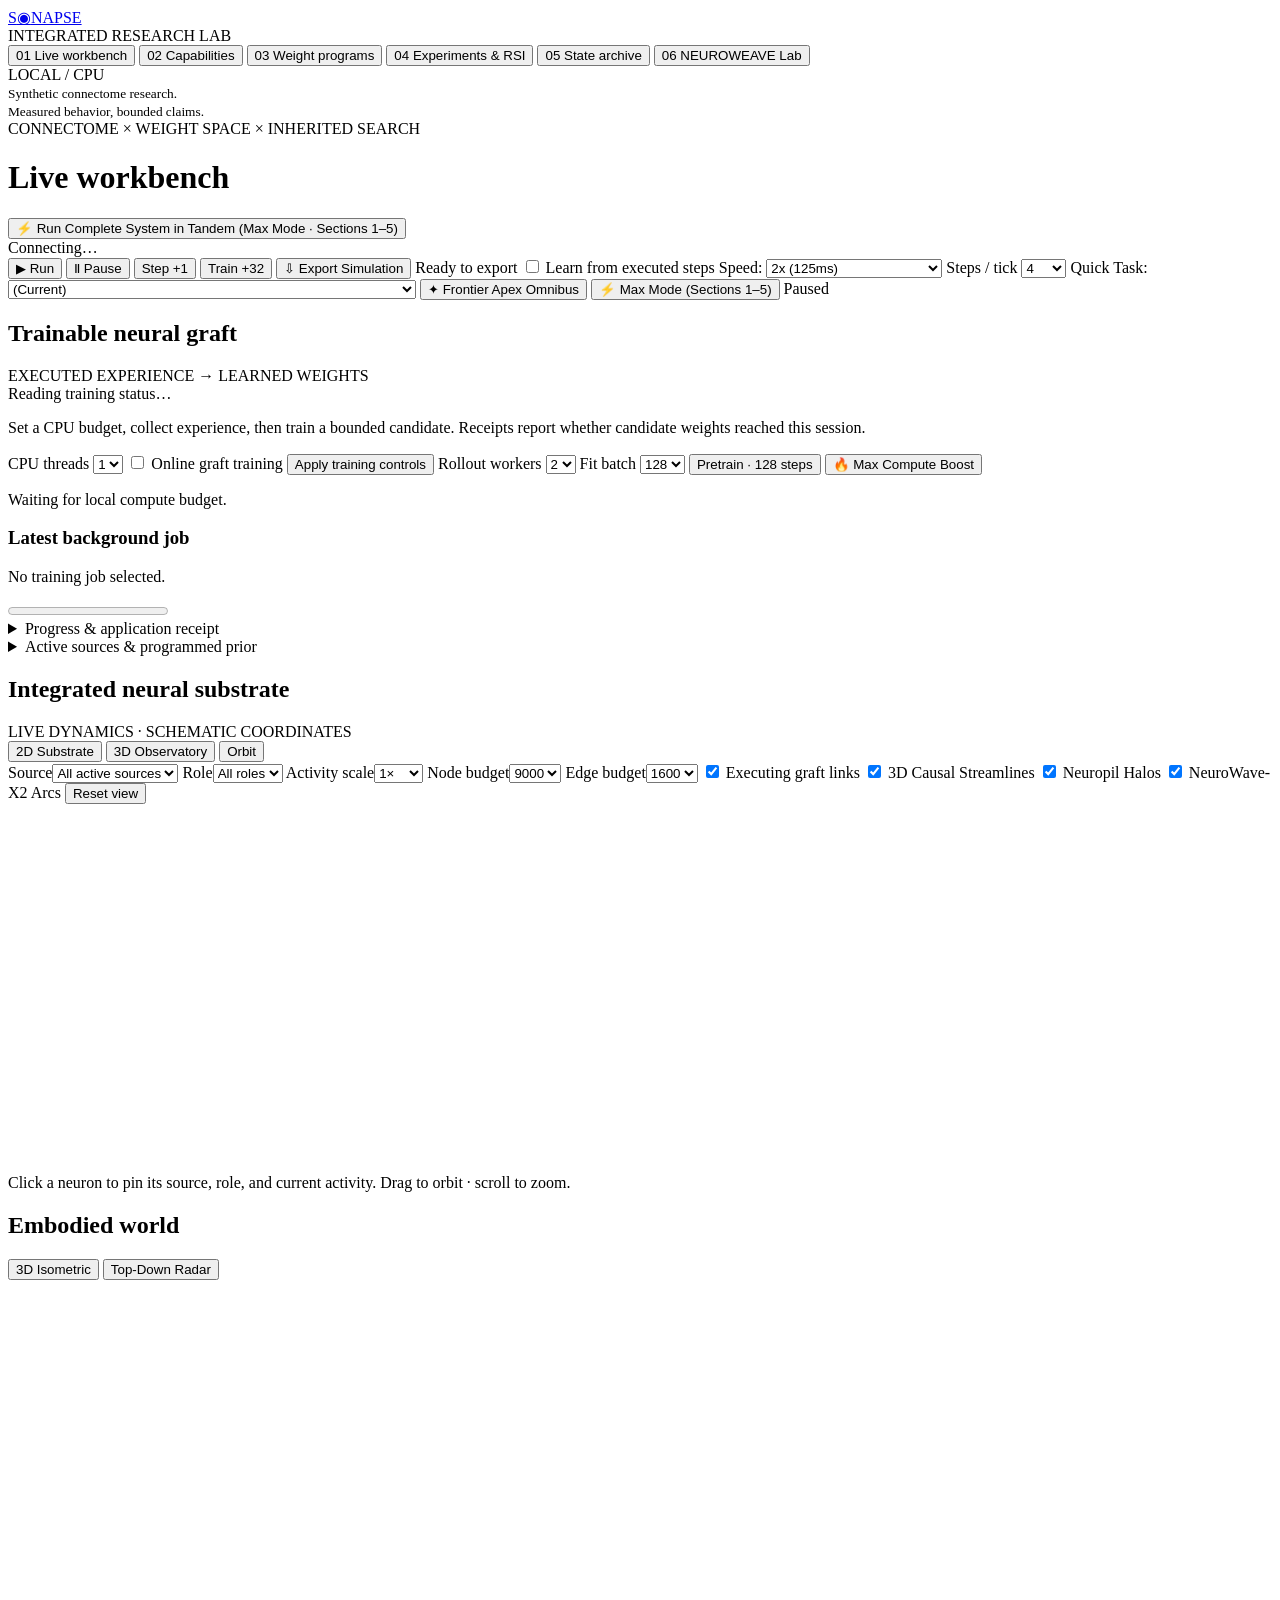
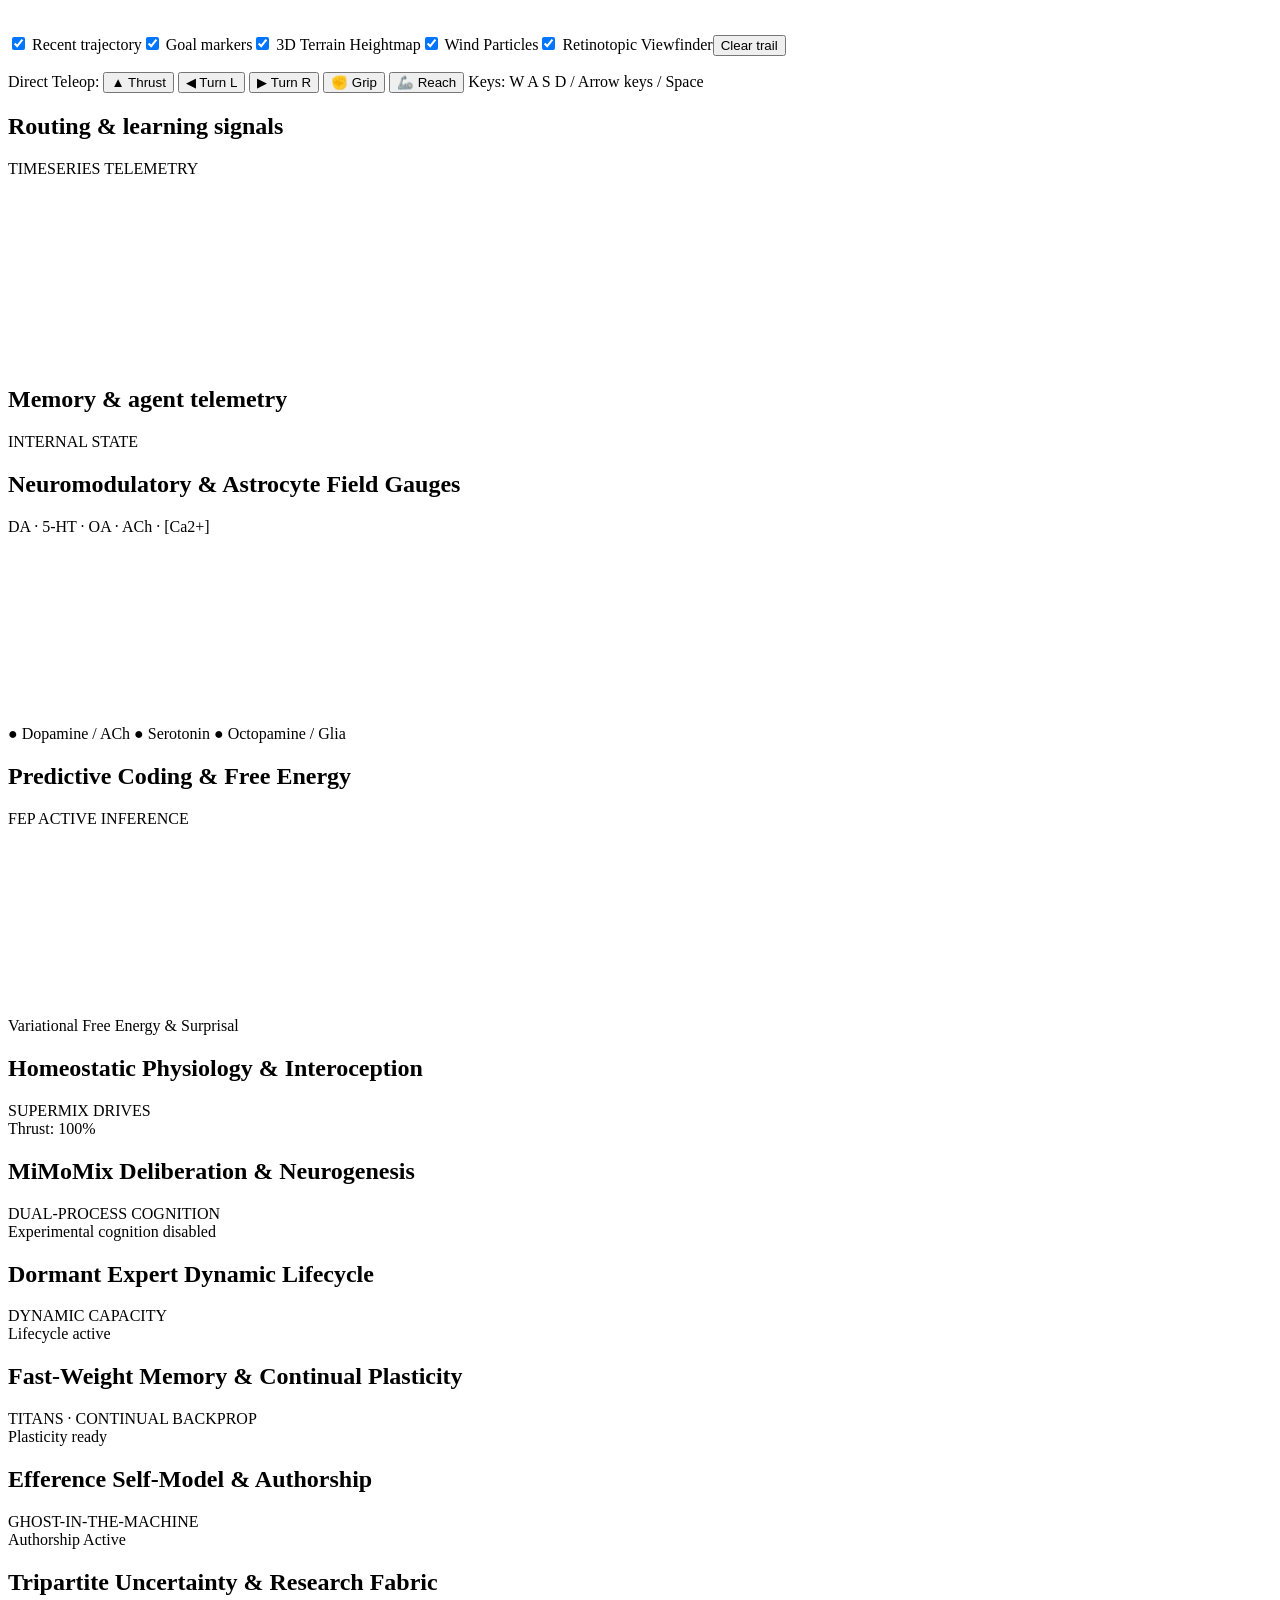
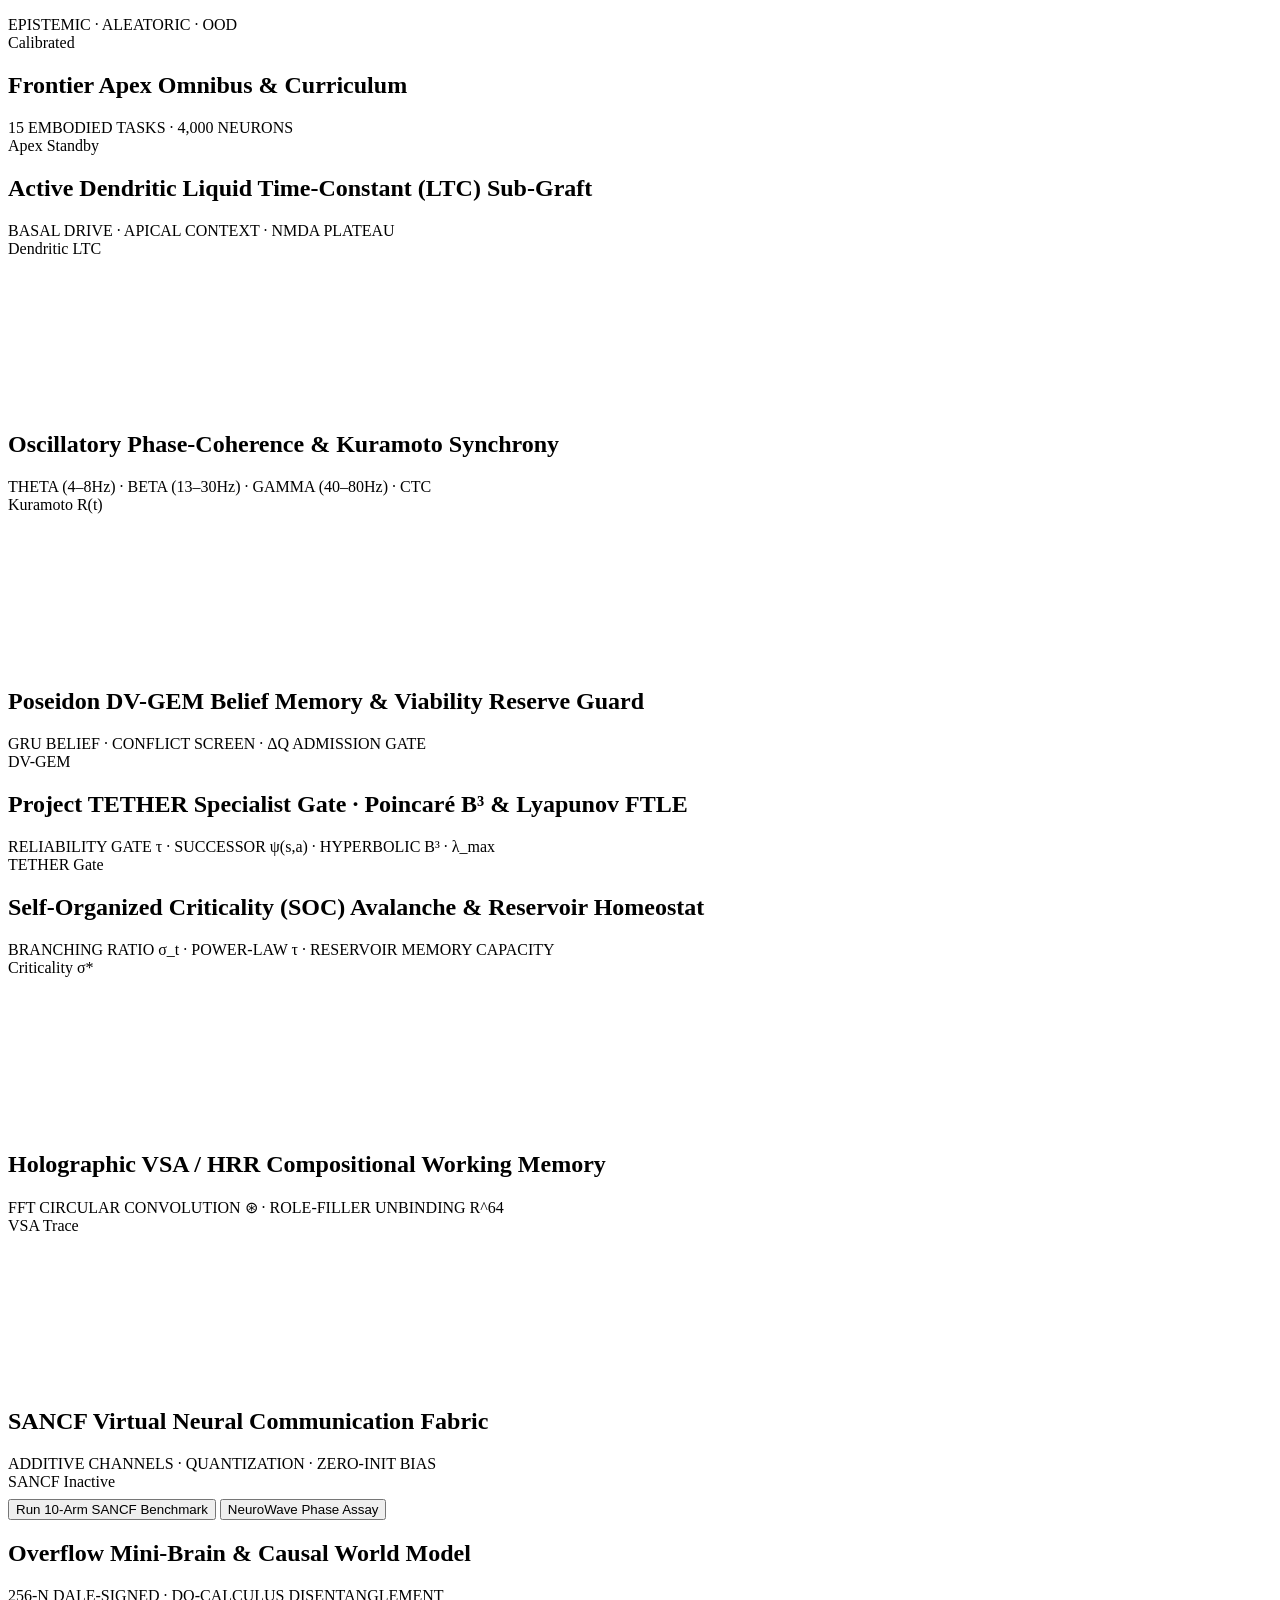
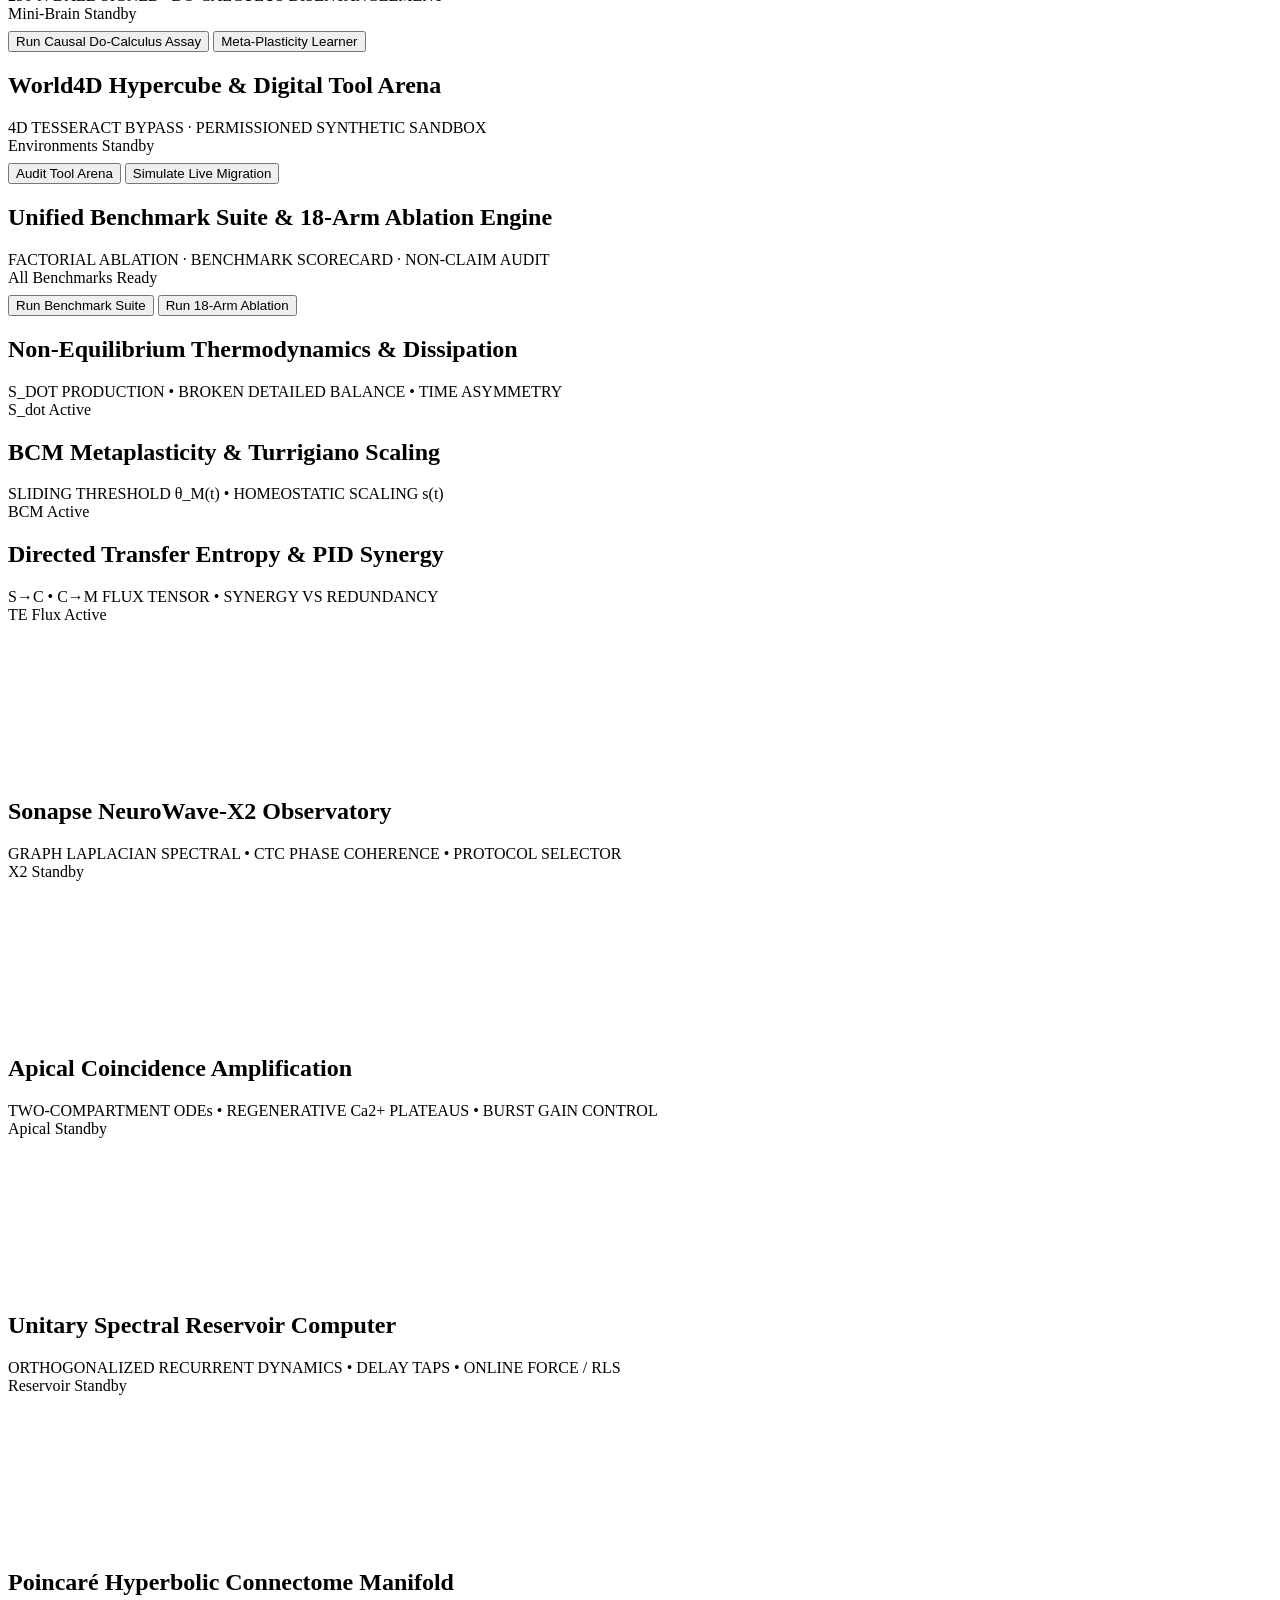
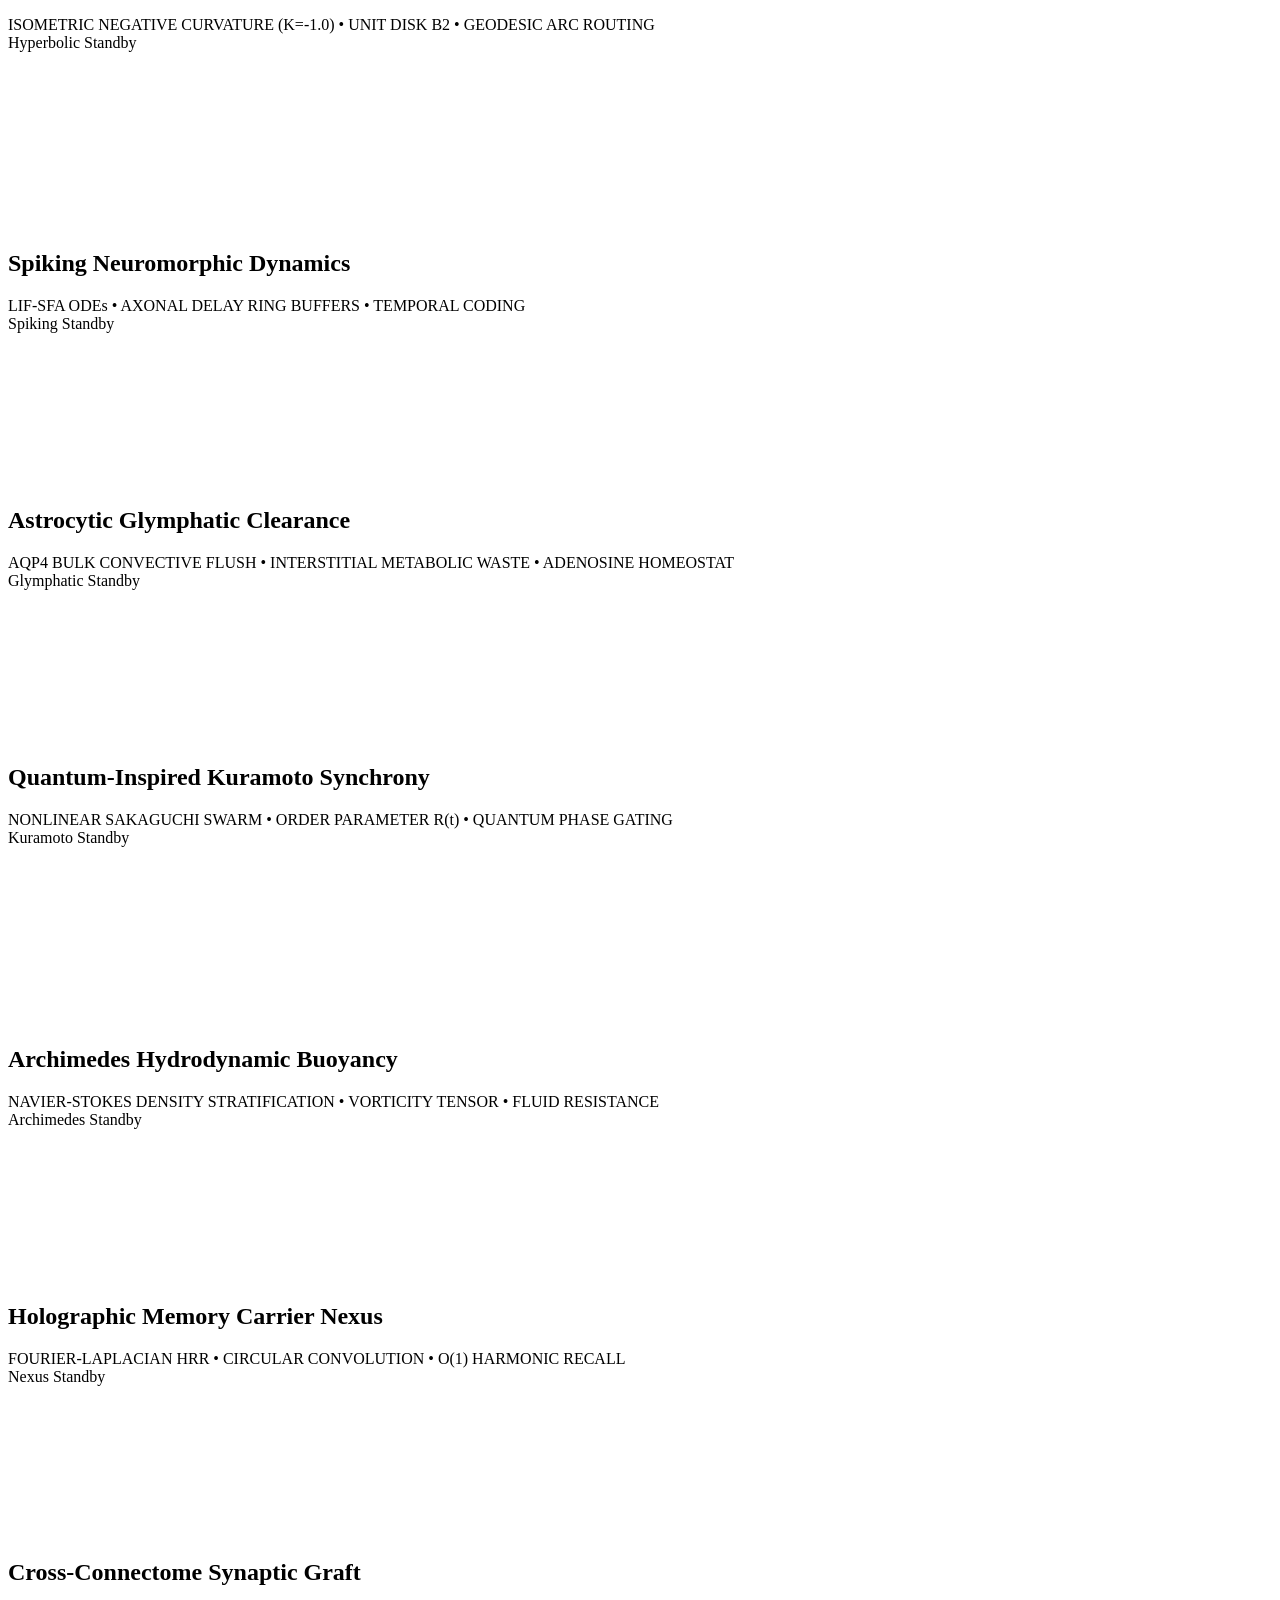
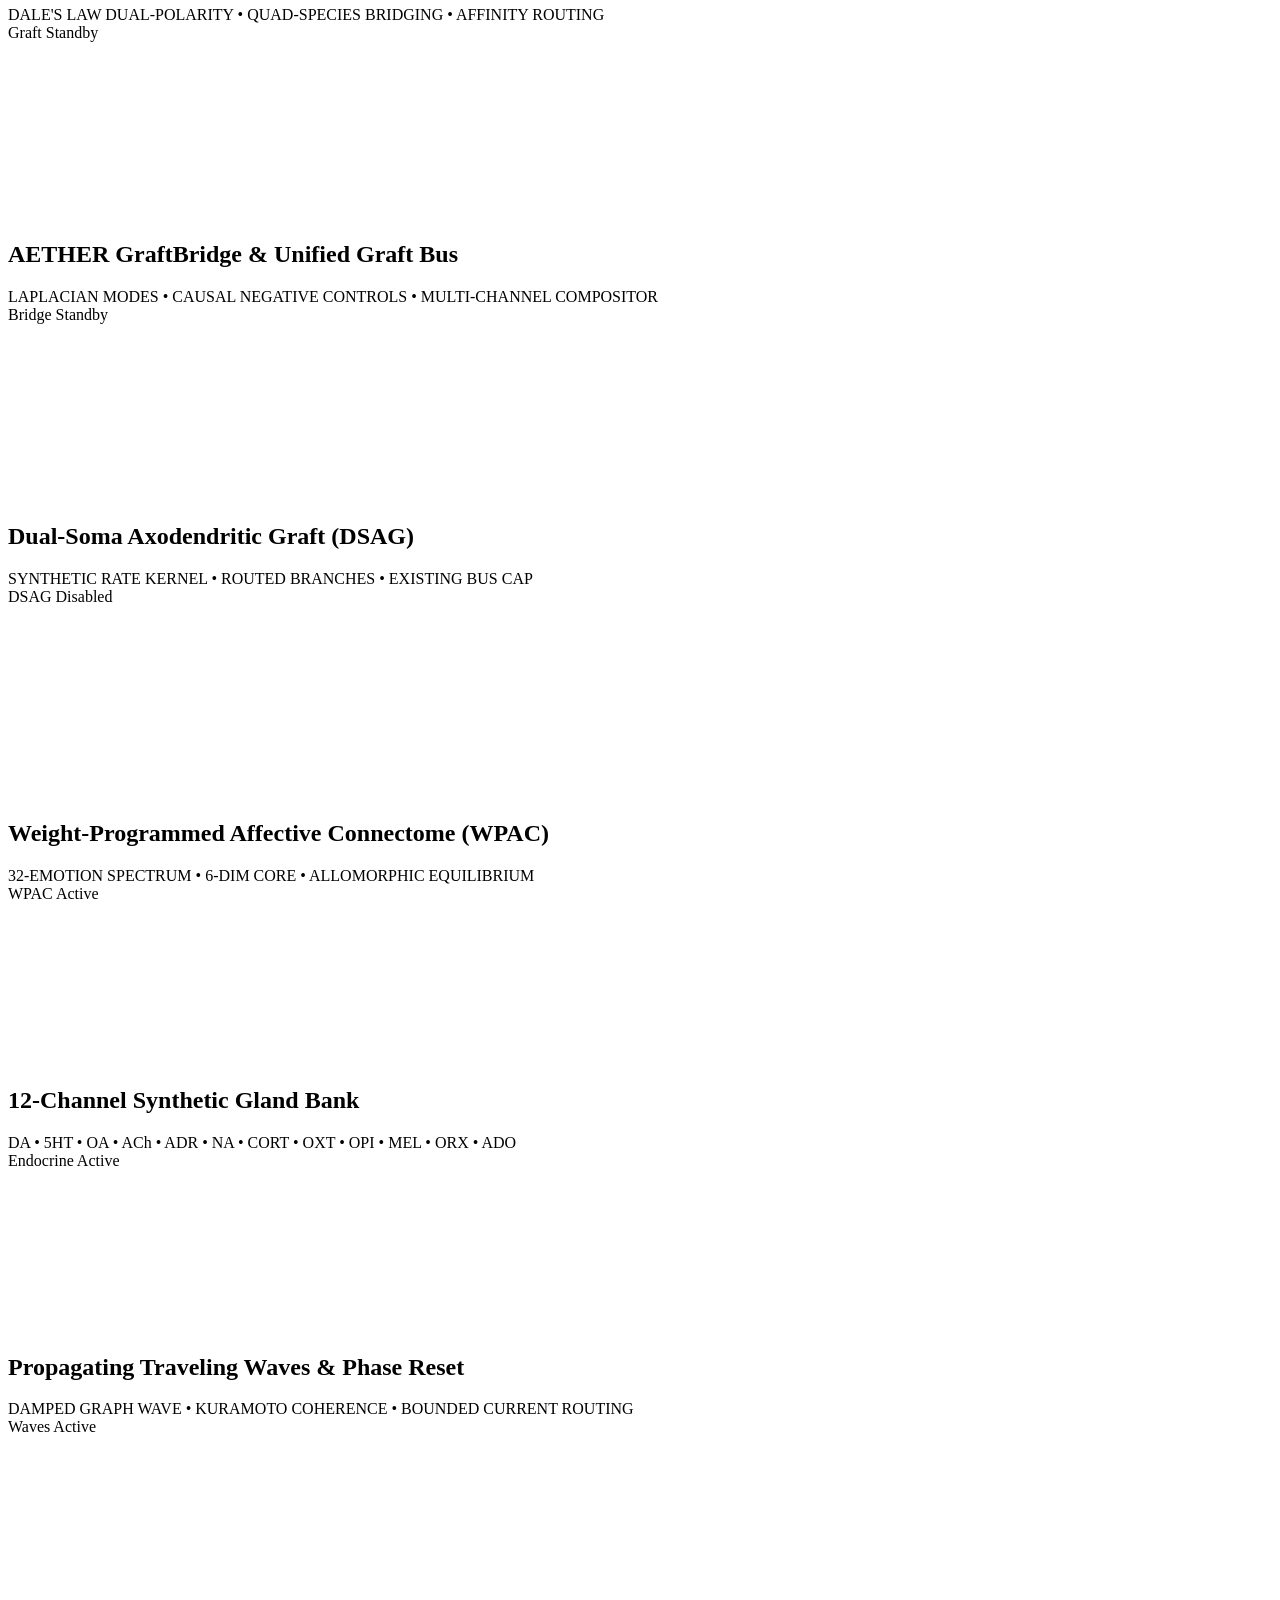
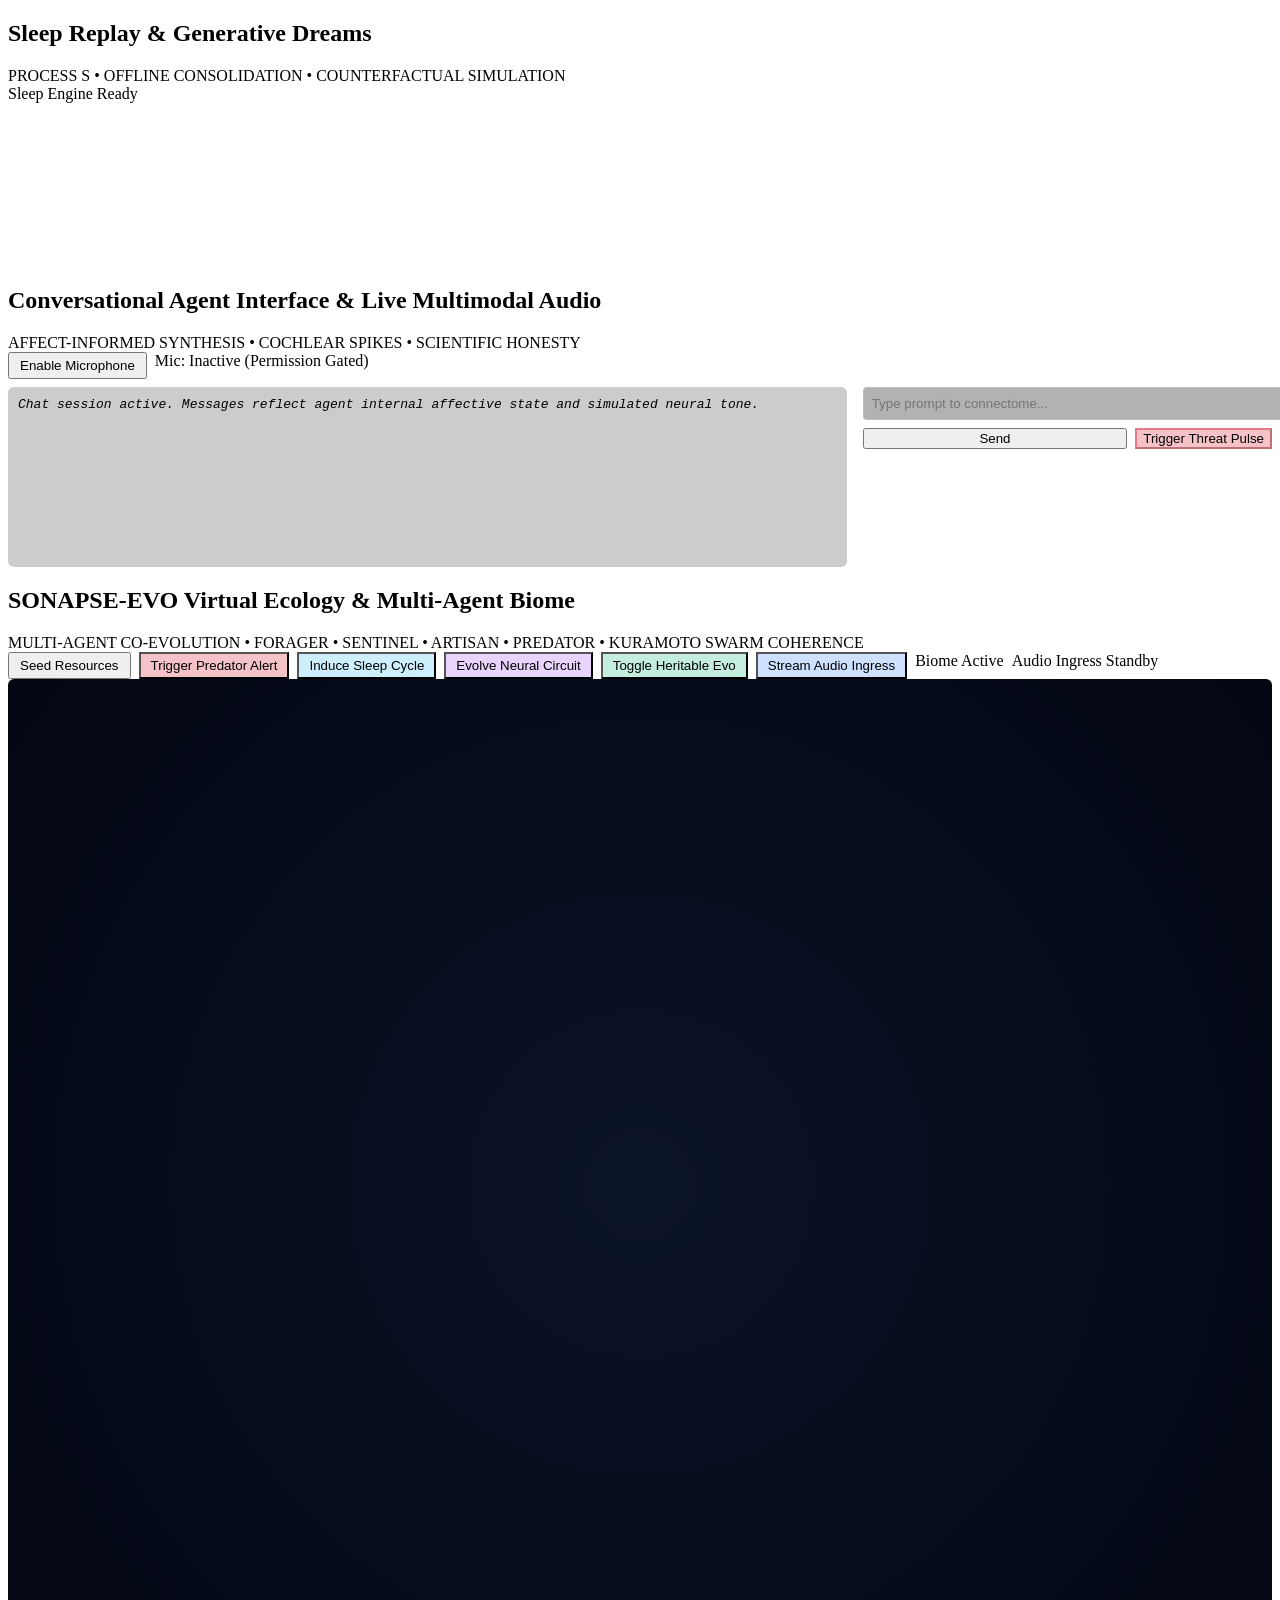
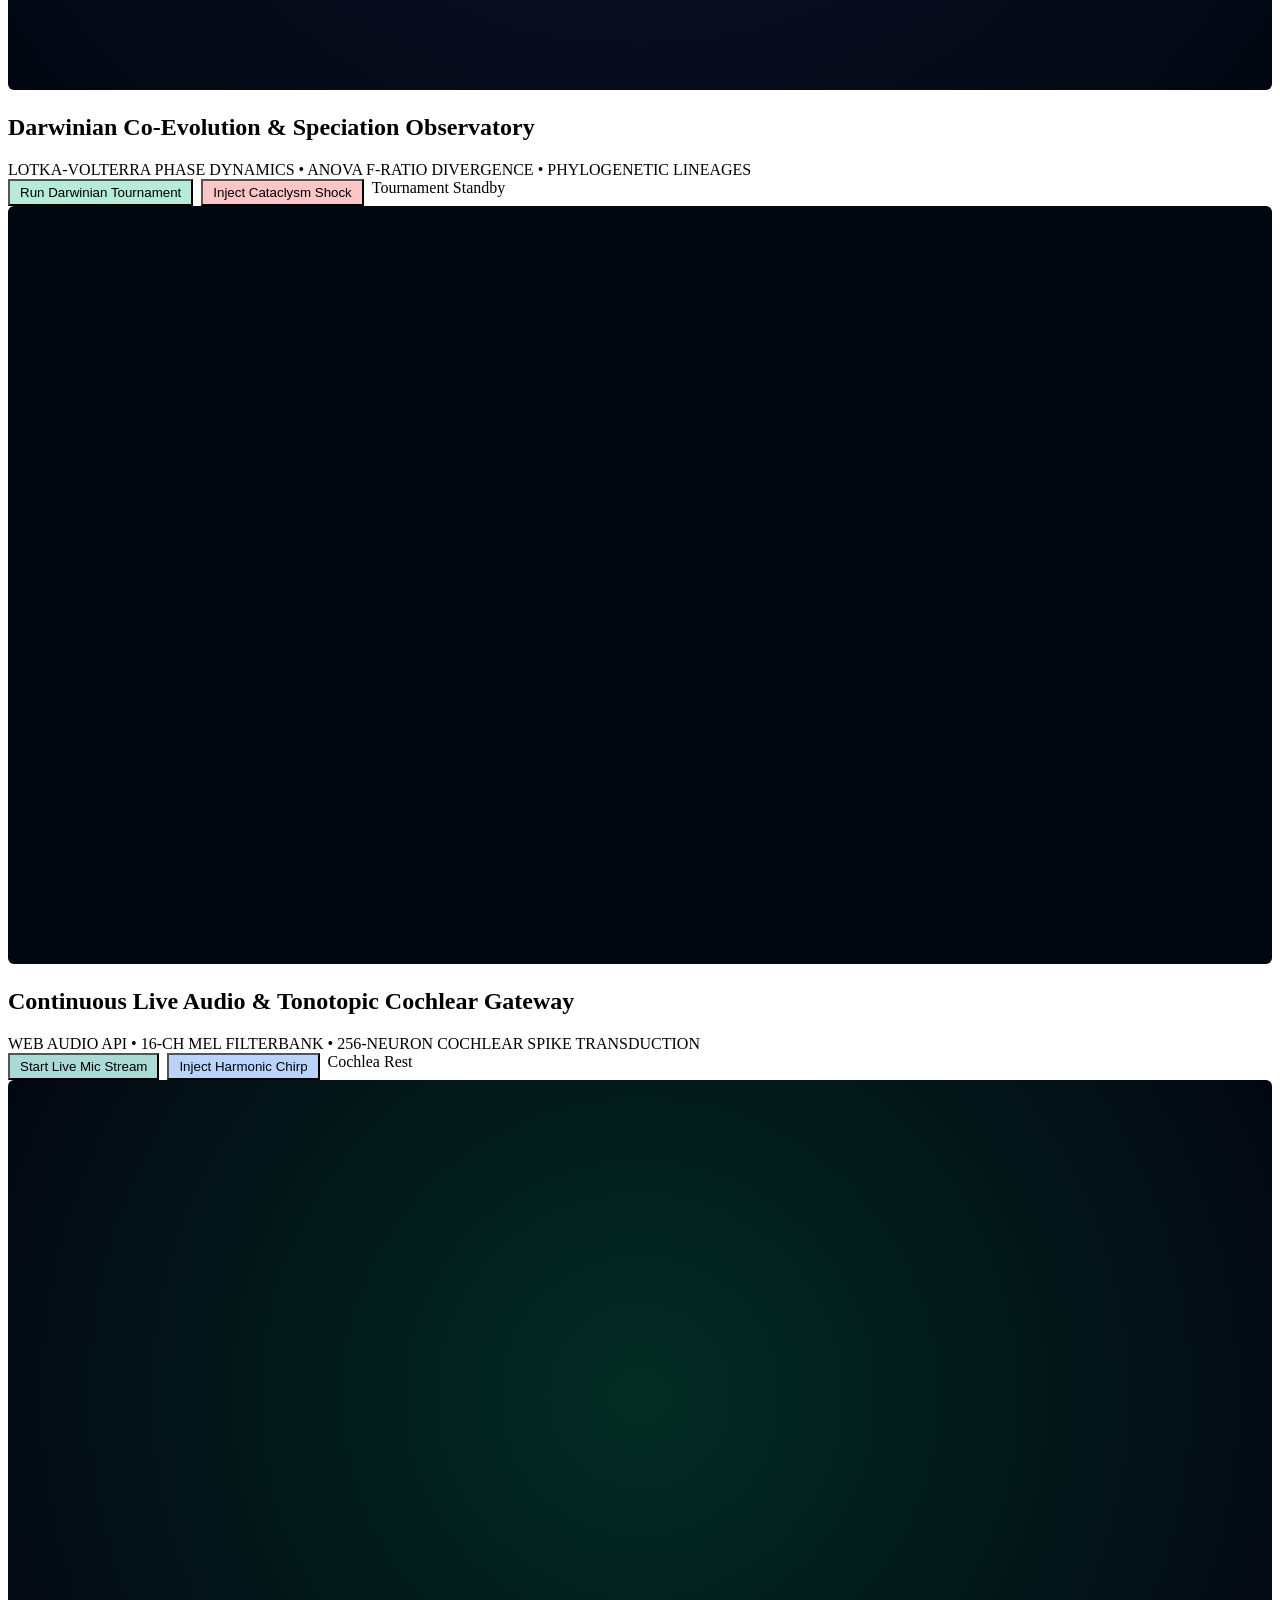
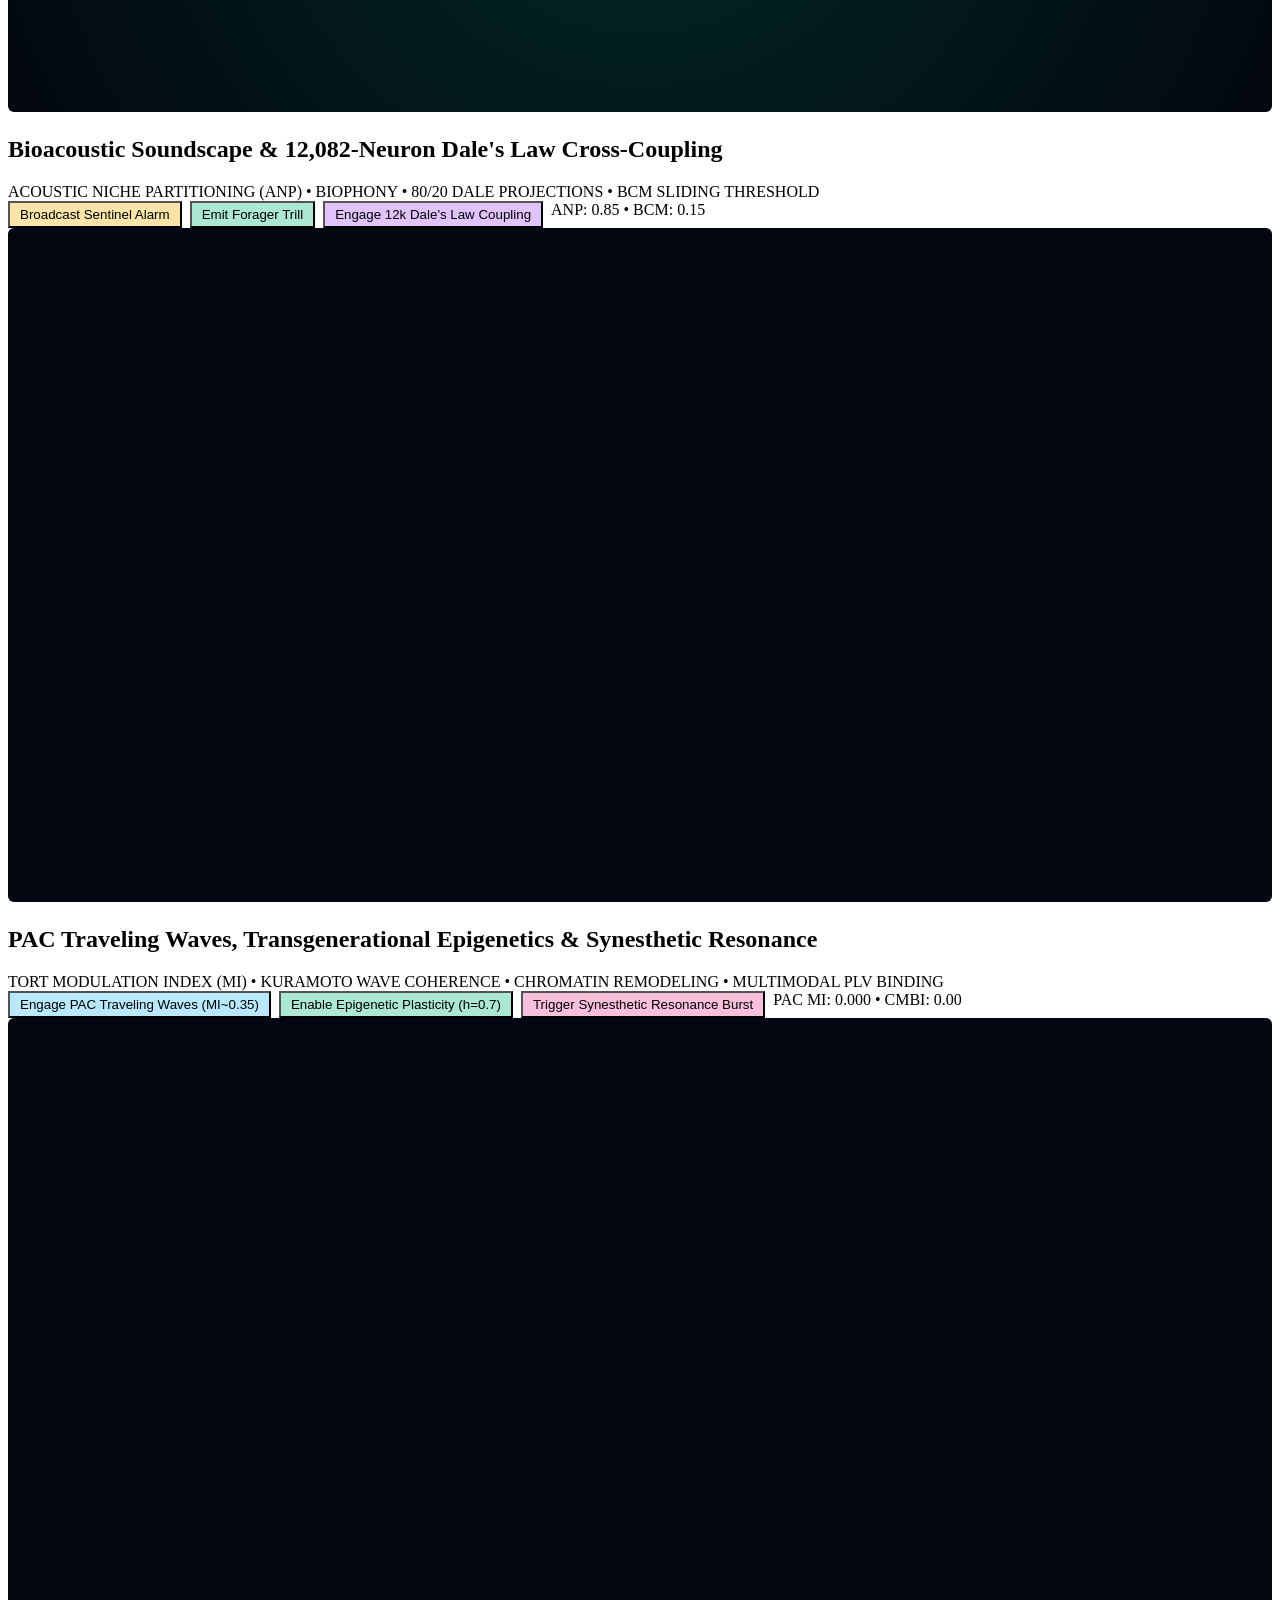
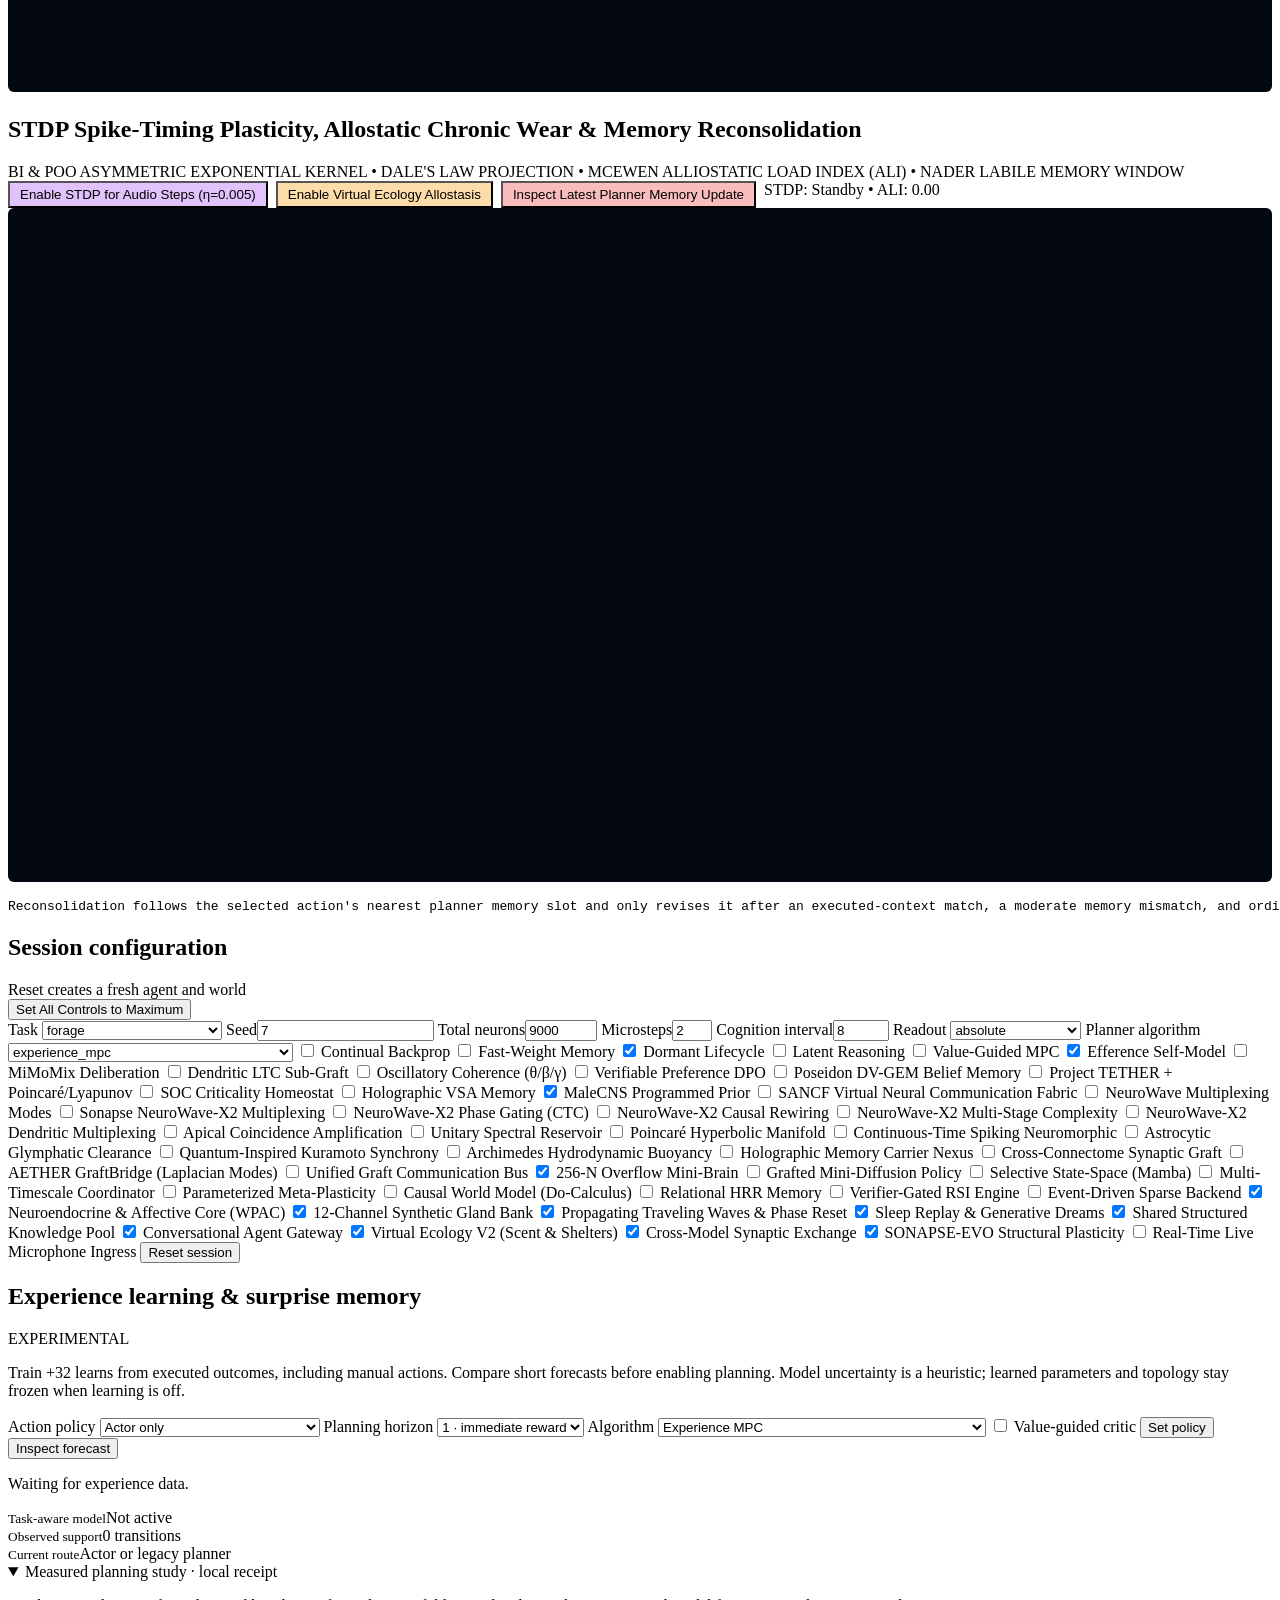
==== commit b9d82707: "feat(neuroweave): add opt-in NEUROWEAVE multi-compartment connectome evolution Re-implement the NEUR" ====
--- a/synapse/web/index.html
+++ b/synapse/web/index.html
@@ -17,6 +17,7 @@
     <button data-tab="patches">03 <span>Weight programs</span></button>
     <button data-tab="experiments">04 <span>Experiments & RSI</span></button>
     <button data-tab="checkpoints">05 <span>State archive</span></button>
+    <button data-tab="neuroweave">06 <span>NEUROWEAVE Lab</span></button>
   </nav>
   <div class="sidebar-note">
     <i></i> LOCAL / CPU<br>
@@ -1279,6 +1280,167 @@
     </article>
   </section>
 
+  <!-- 06 NEUROWEAVE LAB (additive; every control calls /api/neuroweave/*) -->
+  <section id="neuroweave" class="tab">
+    <article>
+      <div class="panel-head">
+        <div><h2>NEUROWEAVE Lab</h2><span class="tag">SYNTHETIC ABSTRACTION · OPT-IN · RAW MEDIA NEVER SENT OR STORED</span></div>
+        <span id="nwl-source" class="status-pill">source: —</span>
+      </div>
+      <p class="muted">Observes the live runtime's NEUROWEAVE channel when the runtime was started with <code>--neuroweave</code>; otherwise a separate lab engine kept on this workbench. Stepping, configuring and sensory input act only on the lab engine.</p>
+      <div class="toolbar">
+        <button id="nwl-refresh" class="primary">Refresh observatories</button>
+        <label class="nwl-inline">Lab steps <input id="nwl-step-count" type="number" min="1" max="256" value="16"></label>
+        <button id="nwl-step-run">Step lab engine</button>
+        <label class="toggle-label"><input id="nwl-auto" type="checkbox"> Auto-refresh (2 s)</label>
+      </div>
+      <p id="nwl-status" class="muted" role="status">Not loaded.</p>
+      <div class="nwl-subnav" role="tablist">
+        <button data-nwpanel="neural" class="active">Neural</button>
+        <button data-nwpanel="neuromod">Neuromodulation</button>
+        <button data-nwpanel="sensory">Sensory</button>
+        <button data-nwpanel="learning">Learning</button>
+        <button data-nwpanel="environment">Environment</button>
+        <button data-nwpanel="lab">Experimental laboratory</button>
+        <button data-nwpanel="studio">Model studio</button>
+      </div>
+    </article>
+
+    <div id="nwl-panel-neural" class="nwl-panel active">
+      <div class="visual-grid">
+        <article><h2>Region activity</h2><div id="nwl-region-bars" class="nwl-bars"></div></article>
+        <article><h2>Region connectivity</h2><p class="muted">Rows = source region, columns = target region; colour = signed summed weight.</p><canvas id="nwl-conn-canvas" height="300"></canvas></article>
+      </div>
+      <div class="visual-grid">
+        <article><h2>Soma &amp; dendrite state means</h2><div id="nwl-soma" class="nwl-kv"></div></article>
+        <article><h2>Axon &amp; synapse statistics</h2><div id="nwl-axon" class="nwl-kv"></div></article>
+      </div>
+      <article>
+        <div class="panel-head"><h2>Structural event ledger</h2><button id="nwl-ledger-refresh">Refresh ledger</button></div>
+        <p id="nwl-ledger-summary" class="muted">—</p>
+        <div class="table-scroll"><table><thead><tr><th>step</th><th>kind</th><th>src</th><th>dst</th><th>reason</th><th>utility</th></tr></thead><tbody id="nwl-ledger-body"></tbody></table></div>
+      </article>
+    </div>
+
+    <div id="nwl-panel-neuromod" class="nwl-panel">
+      <div class="visual-grid">
+        <article><h2>Neuromodulators</h2><div id="nwl-modulators" class="nwl-bars"></div></article>
+        <article><h2>Affect variables</h2><p class="muted">Bounded control variables, not emotions.</p><div id="nwl-affect" class="nwl-bars"></div></article>
+      </div>
+      <div class="visual-grid">
+        <article><h2>Receptor statistics</h2><div id="nwl-receptors" class="nwl-kv"></div></article>
+        <article><h2>Applied controls</h2><div id="nwl-controls" class="nwl-kv"></div></article>
+      </div>
+    </div>
+
+    <div id="nwl-panel-sensory" class="nwl-panel">
+      <article>
+        <div class="panel-head"><h2>Sensory channels</h2><button id="nwl-modes-apply" class="primary">Apply channel modes (rebuilds lab engine)</button></div>
+        <div class="table-scroll"><table><thead><tr><th>channel</th><th>modality</th><th>mode</th><th>value</th><th>reliability</th></tr></thead><tbody id="nwl-channels"></tbody></table></div>
+        <p id="nwl-sensory-pe" class="muted">Mean prediction error: —</p>
+      </article>
+      <div class="visual-grid">
+        <article>
+          <h2>Local webcam &amp; microphone features</h2>
+          <p class="muted">Frames are drawn to an off-screen 32×24 canvas and audio to an analyser in this browser; only derived scalars (luminance, opponency, edges, motion, band energies) are posted. Set the visual/audio channels to <b>live</b> above for them to reach the lab engine.</p>
+          <div class="toolbar">
+            <button id="nwl-webcam-start">Enable webcam features</button>
+            <button id="nwl-webcam-stop" disabled>Stop webcam</button>
+            <button id="nwl-mic-start">Enable microphone bands</button>
+            <button id="nwl-mic-stop" disabled>Stop microphone</button>
+          </div>
+          <video id="nwl-webcam-video" class="nwl-hidden" muted playsinline></video>
+          <p id="nwl-sensory-status" class="muted" role="status">Webcam and microphone are off.</p>
+        </article>
+        <article>
+          <h2>External channel value</h2>
+          <div class="toolbar">
+            <select id="nwl-external-channel"></select>
+            <input id="nwl-external-value" type="number" min="-1" max="1" step="0.05" value="0.5">
+            <button id="nwl-external-send">Send external value</button>
+          </div>
+          <pre id="nwl-sensory-out">No sensory values sent.</pre>
+        </article>
+      </div>
+    </div>
+
+    <div id="nwl-panel-learning" class="nwl-panel">
+      <div class="visual-grid">
+        <article><h2>Expert routing load</h2><div id="nwl-expert-load" class="nwl-bars"></div></article>
+        <article><h2>Validation loss vs persistence</h2><div id="nwl-loss" class="nwl-kv"></div></article>
+      </div>
+      <article><h2>Plasticity &amp; structural statistics</h2><div id="nwl-plasticity" class="nwl-kv"></div></article>
+    </div>
+
+    <div id="nwl-panel-environment" class="nwl-panel">
+      <article>
+        <div class="panel-head"><h2>Ecology arena (1200 × 660)</h2><span class="tag">LAB ENGINE · CLOSED LOOP</span></div>
+        <div class="toolbar">
+          <select id="nwl-eco-config"></select>
+          <label class="nwl-inline">Steps <input id="nwl-eco-steps" type="number" min="1" max="256" value="32"></label>
+          <button id="nwl-eco-run" class="primary">Run ecology steps</button>
+          <button id="nwl-eco-refresh">Redraw arena</button>
+        </div>
+        <canvas id="nwl-eco-canvas" height="330"></canvas>
+        <div id="nwl-eco-summary" class="nwl-kv"></div>
+      </article>
+    </div>
+
+    <div id="nwl-panel-lab" class="nwl-panel">
+      <article>
+        <div class="panel-head"><h2>Experimental laboratory</h2><span class="tag">BOUNDED · PAIRED 95% CI · DIGEST-SEALED RECEIPTS</span></div>
+        <div class="toolbar">
+          <select id="nwl-exp-select"></select>
+          <label class="nwl-inline">Seeds <input id="nwl-exp-seeds" type="number" min="1" max="3" value="2"></label>
+          <label class="nwl-inline">Steps <input id="nwl-exp-steps" type="number" min="4" max="200" value="24"></label>
+          <label class="toggle-label"><input id="nwl-exp-quick" type="checkbox" checked> Quick</label>
+          <label class="toggle-label"><input id="nwl-exp-background" type="checkbox" checked> Background job</label>
+          <button id="nwl-exp-run" class="primary">Run experiment</button>
+        </div>
+        <details open><summary>Mechanisms (extra candidate mechanisms for the experiment, or apply to the lab engine)</summary>
+          <div id="nwl-mech-list" class="nwl-mechs"></div>
+          <div class="toolbar"><button id="nwl-mech-apply">Apply selected mechanisms to lab engine</button><button id="nwl-mech-none">Clear selection</button></div>
+        </details>
+        <div class="toolbar">
+          <button id="nwl-topology-run">Run topology sweep</button>
+          <button id="nwl-lesion-run">Run quick lesion assay</button>
+          <button id="nwl-sequence-run" title="Supplementary, budget-matched synthetic sequence-variant search: sparse random-projection guidance vs evolutionary vs random search. Not protein modelling.">Run sequence-variant search (quick)</button>
+          <button id="nwl-export-csv">Export results CSV</button>
+          <button id="nwl-export-json">Export results JSON</button>
+        </div>
+        <p id="nwl-exp-status" class="muted" role="status">No experiment run yet.</p>
+        <div class="table-scroll"><table><thead><tr><th>experiment</th><th>task</th><th>comparison</th><th>metric</th><th>mean Δ</th><th>95% CI</th><th>n</th><th>verdict</th></tr></thead><tbody id="nwl-results-body"></tbody></table></div>
+        <details id="nwl-sequence-details"><summary>Supplementary: synthetic sequence-variant search</summary>
+          <p class="muted">Equal query budget per strategy; the top-1% hit threshold is the empirical 99th percentile of a fixed random reference sample per landscape. Synthetic additive-plus-epistatic landscape — not a protein-folding model, not a ProteinGym assay and not evidence about real protein engineering.</p>
+          <div class="table-scroll"><table><thead><tr><th>strategy</th><th>mean best fitness</th><th>top-1% hit rate</th><th>runs</th><th>queries / run</th></tr></thead><tbody id="nwl-sequence-body"></tbody></table></div>
+          <p id="nwl-sequence-status" class="muted" role="status">No sequence-variant search run yet.</p>
+        </details>
+        <details><summary>Last lab receipt</summary><pre id="nwl-lab-out">—</pre></details>
+      </article>
+    </div>
+
+    <div id="nwl-panel-studio" class="nwl-panel">
+      <div class="visual-grid">
+        <article>
+          <h2>Export model</h2>
+          <div class="toolbar">
+            <select id="nwl-export-source"><option value="lab">lab engine</option><option value="live">live runtime engine</option></select>
+            <button id="nwl-export-package" class="primary">Download package (.json)</button>
+            <button id="nwl-export-html">Download standalone HTML</button>
+            <button id="nwl-export-fpga">Download FPGA mapping manifest</button>
+          </div>
+          <p id="nwl-studio-status" class="muted" role="status">No export yet.</p>
+        </article>
+        <article>
+          <h2>Inspect package (read-only)</h2>
+          <p class="muted">The file is read in this browser and its text is sent for inspection only; nothing is imported into live state (limit 1 MB).</p>
+          <input id="nwl-import-file" type="file" accept=".json,application/json">
+          <pre id="nwl-inspect-out">No package inspected.</pre>
+        </article>
+      </div>
+    </div>
+  </section>
+
   <footer>
     SYNAPSE / 0.2 <span>Local experimental workbench · no general intelligence or biological fidelity claim</span>
   </footer>
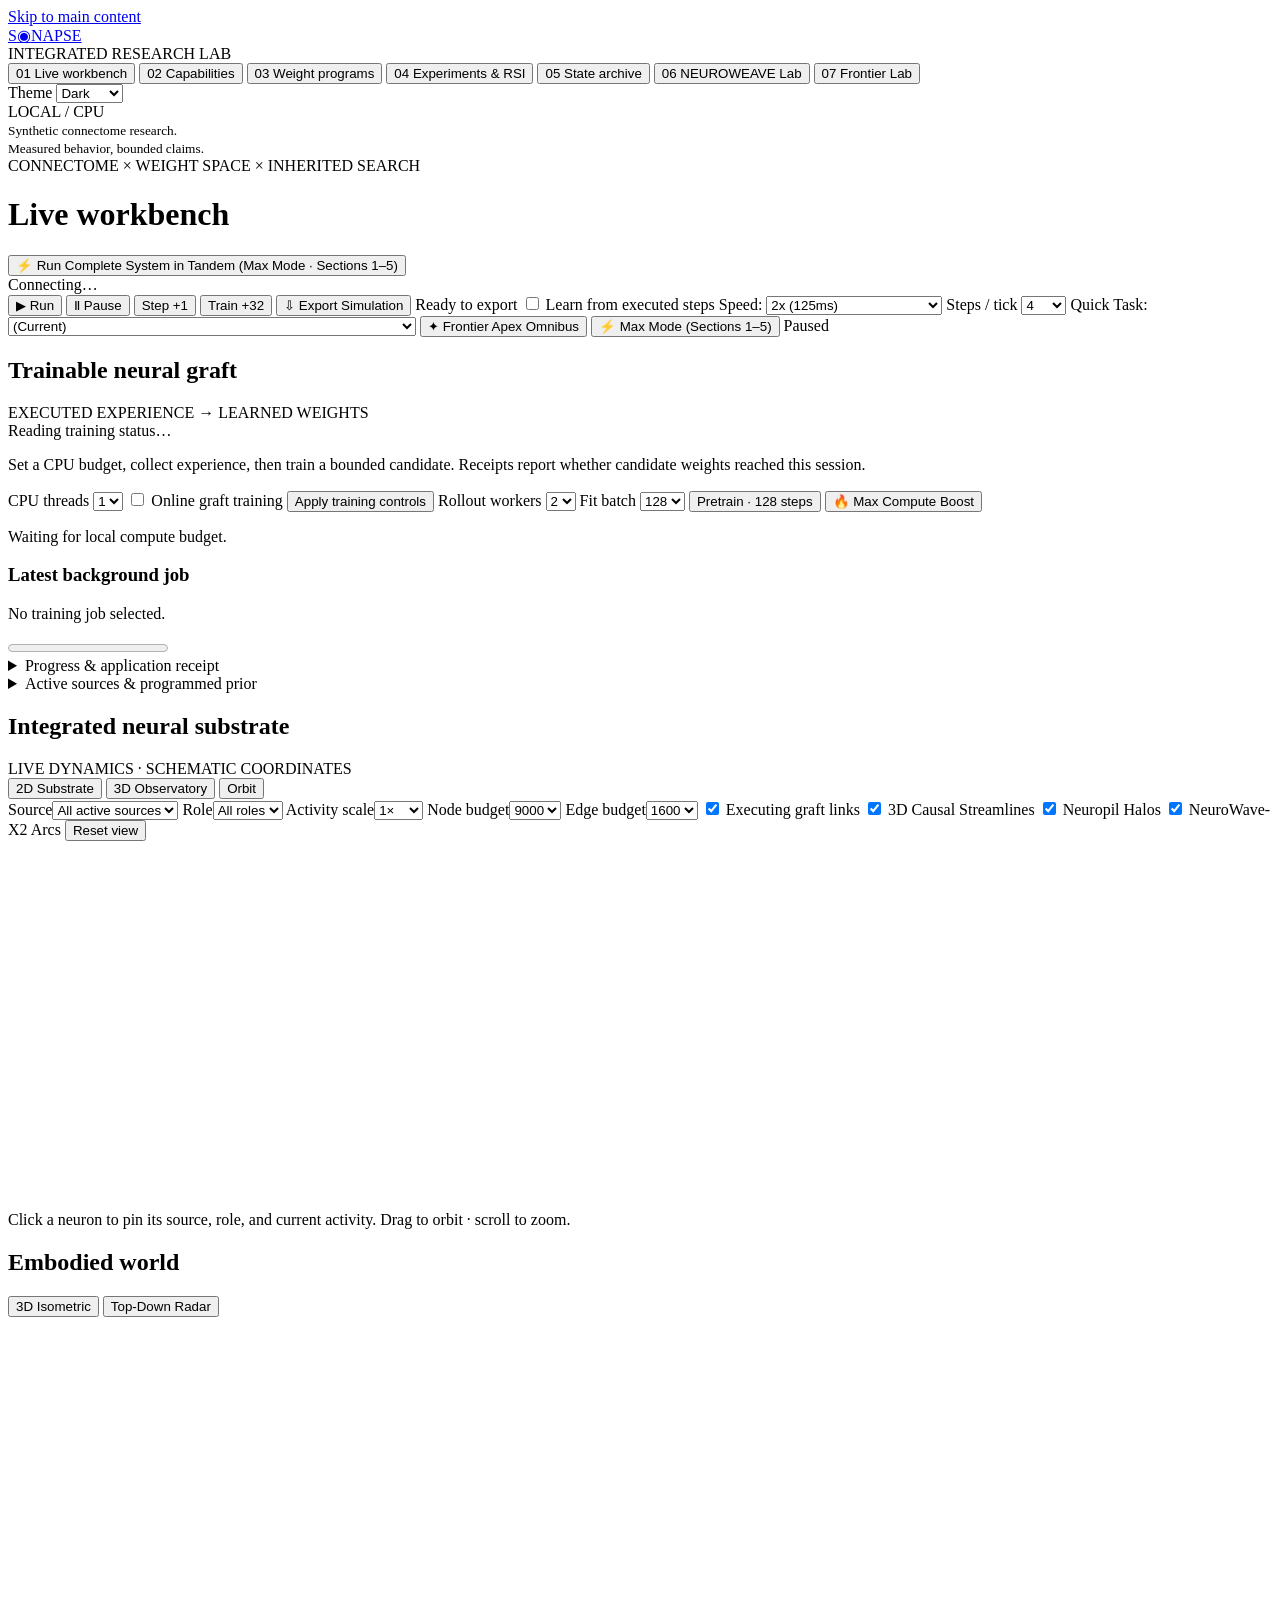
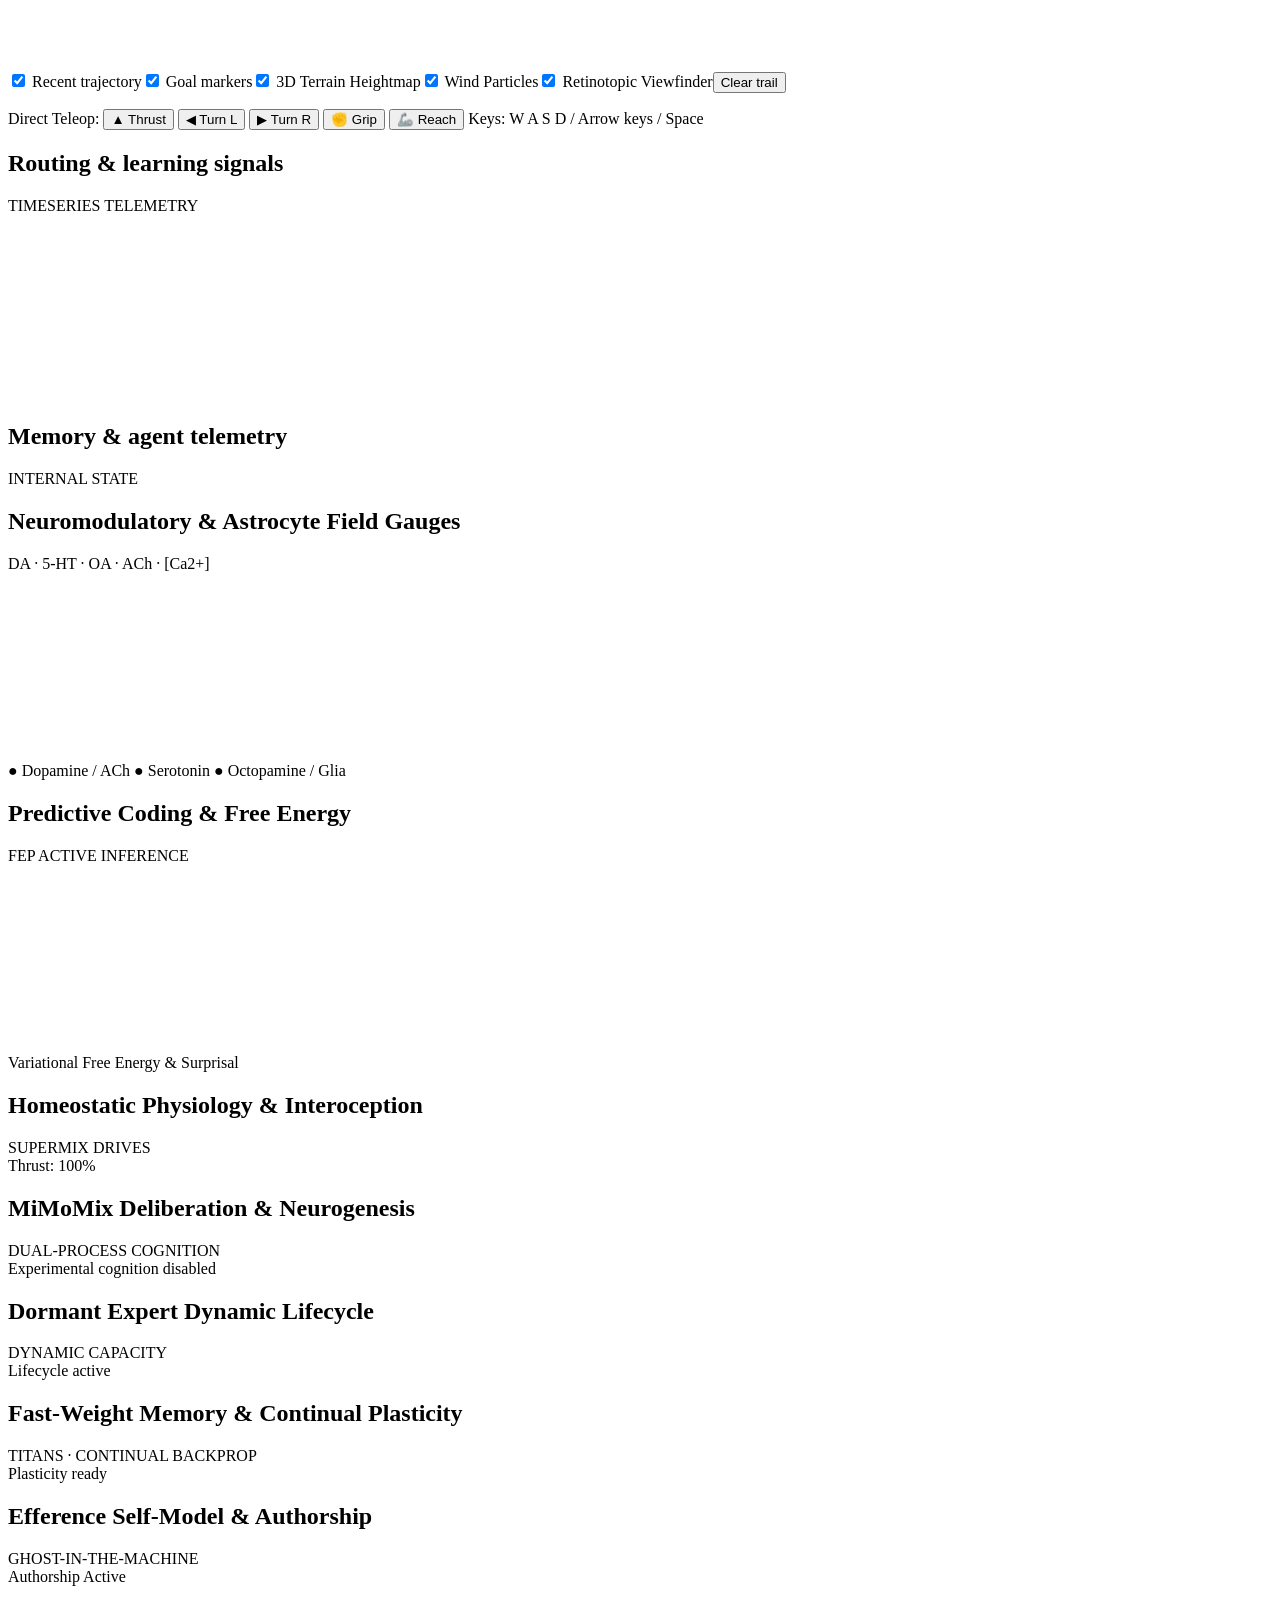
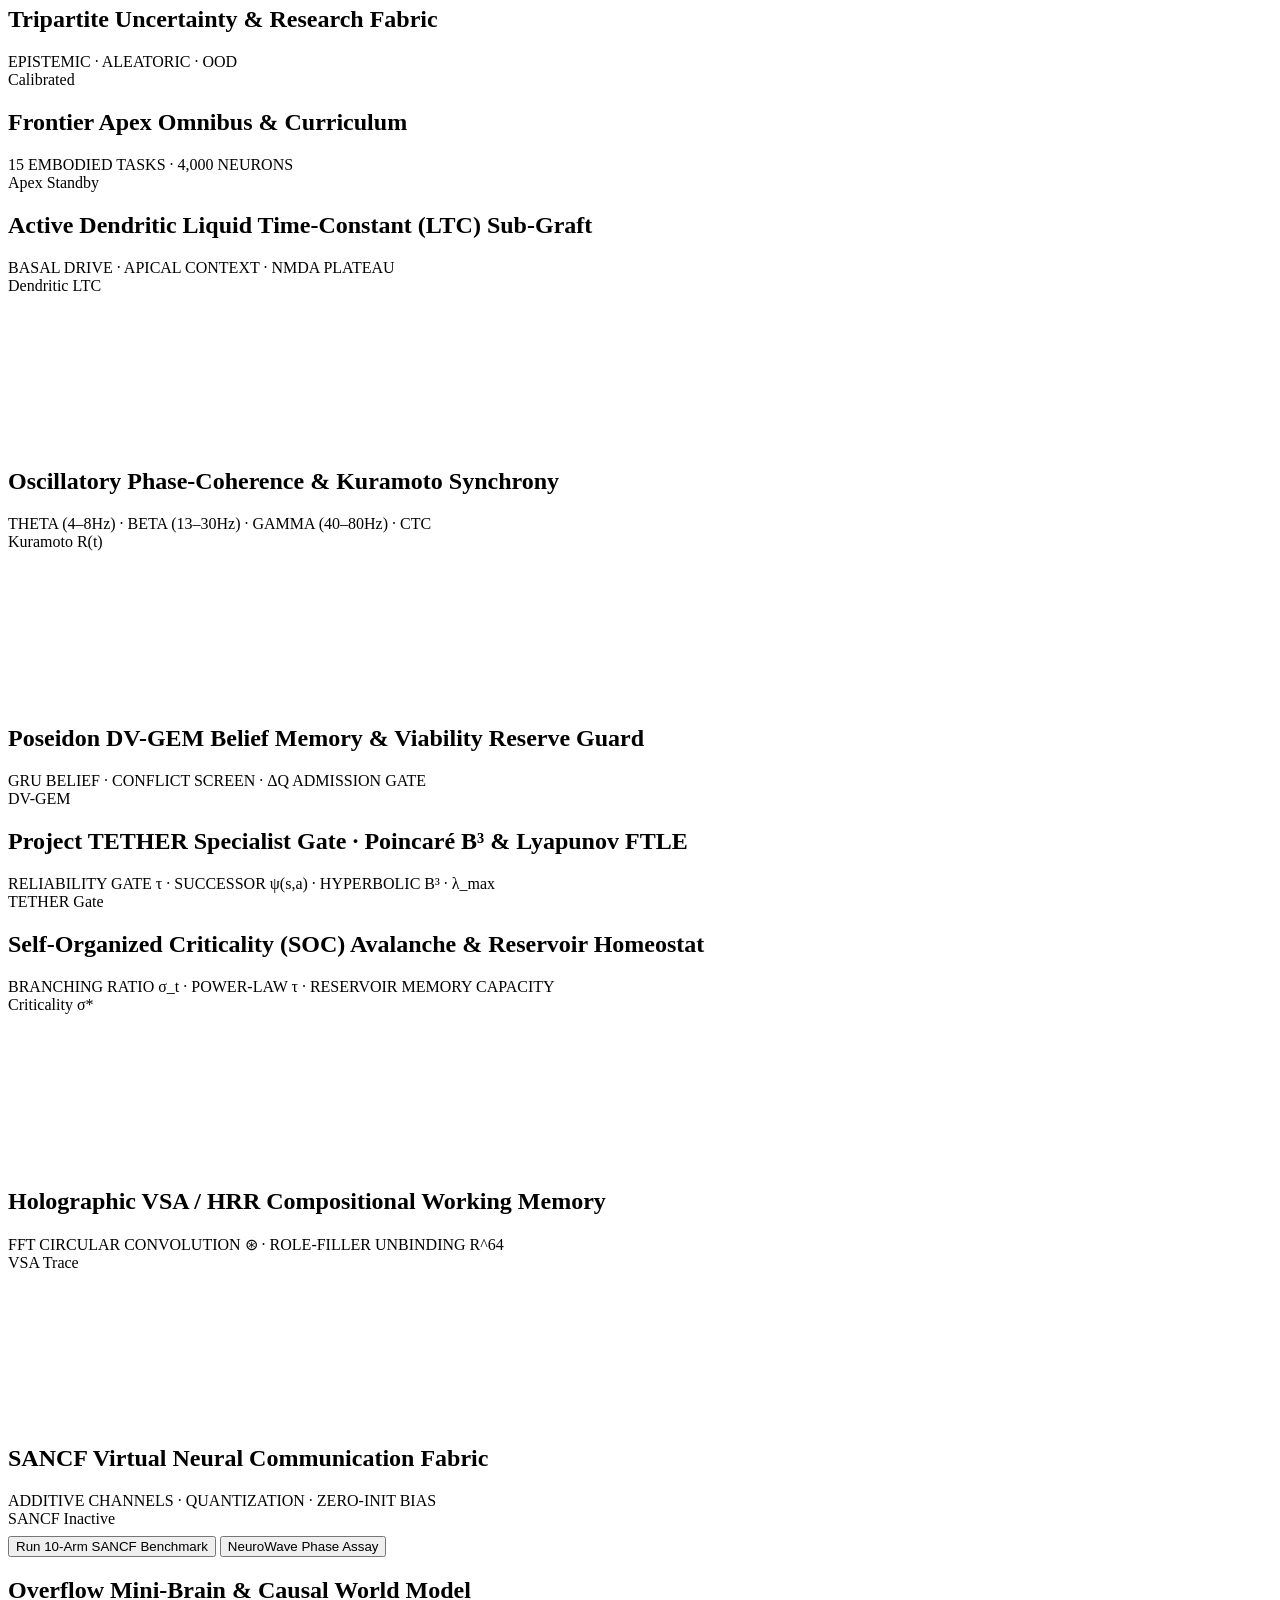
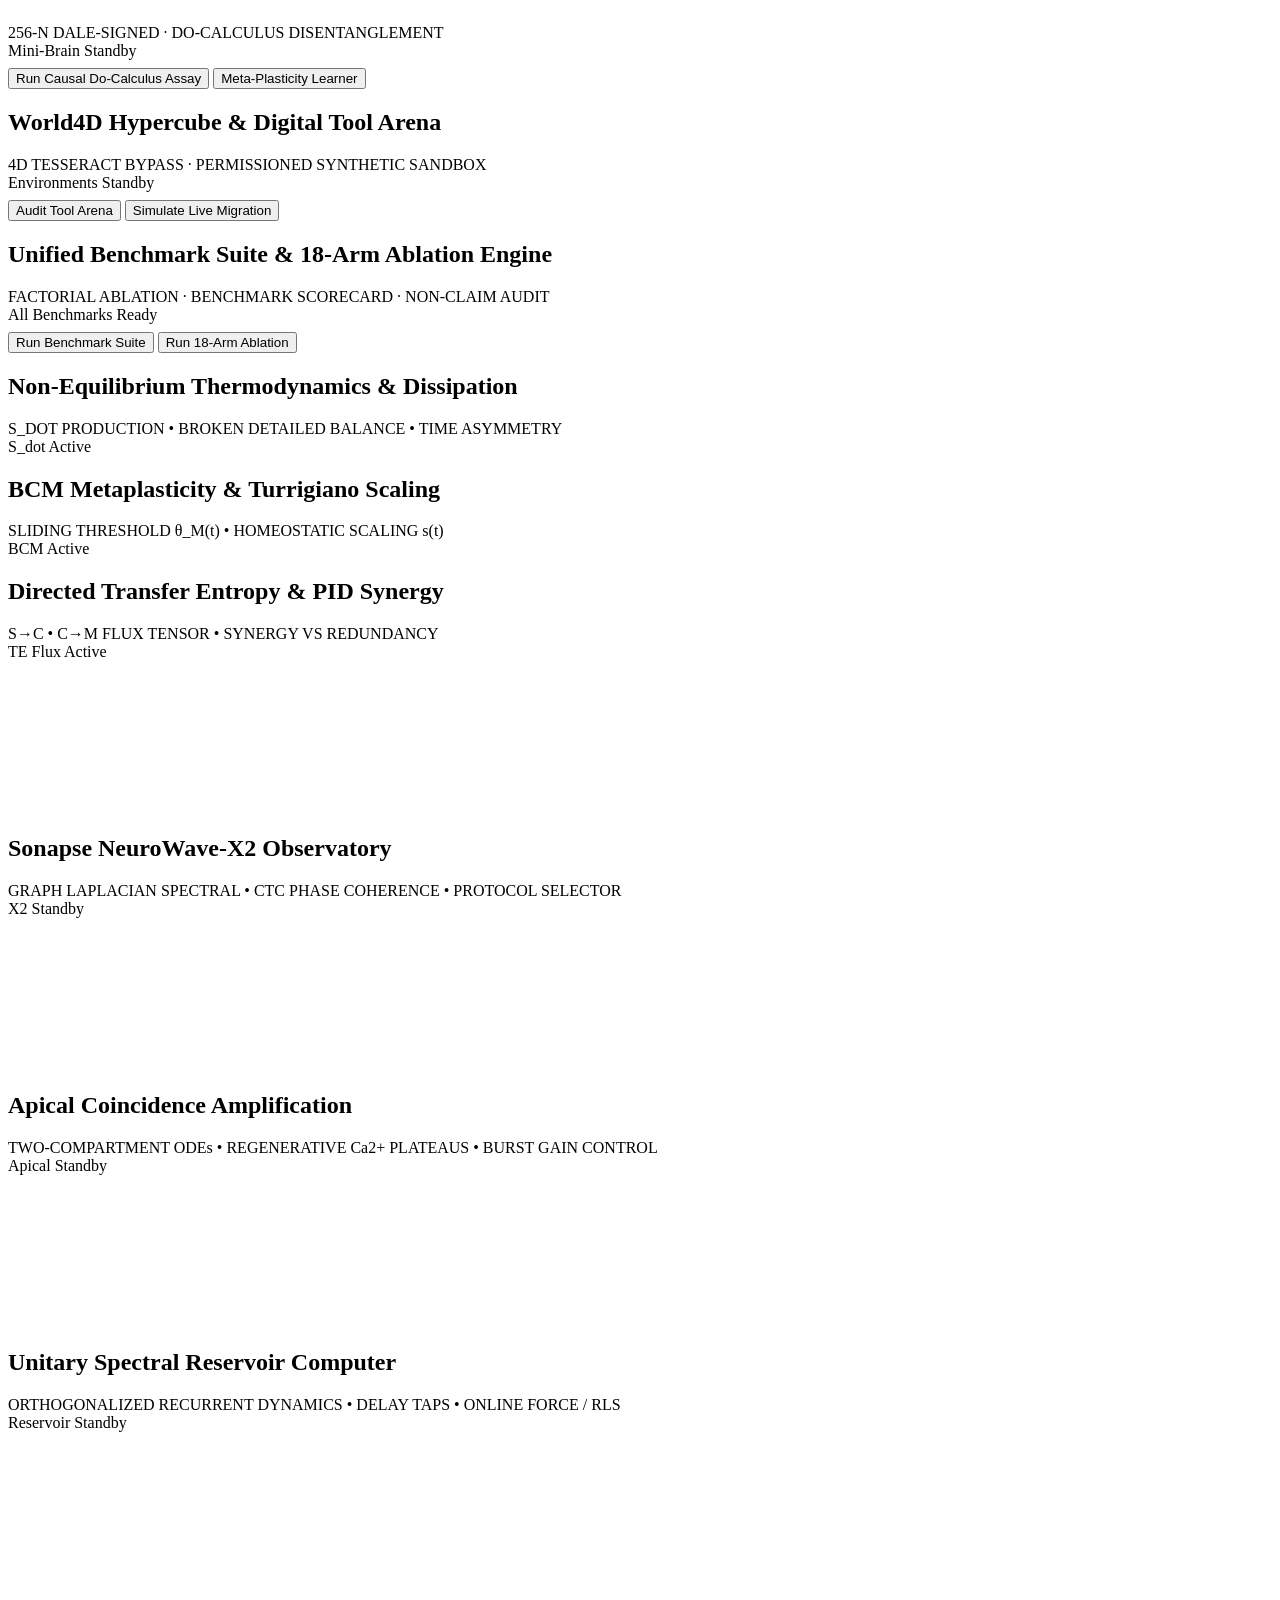
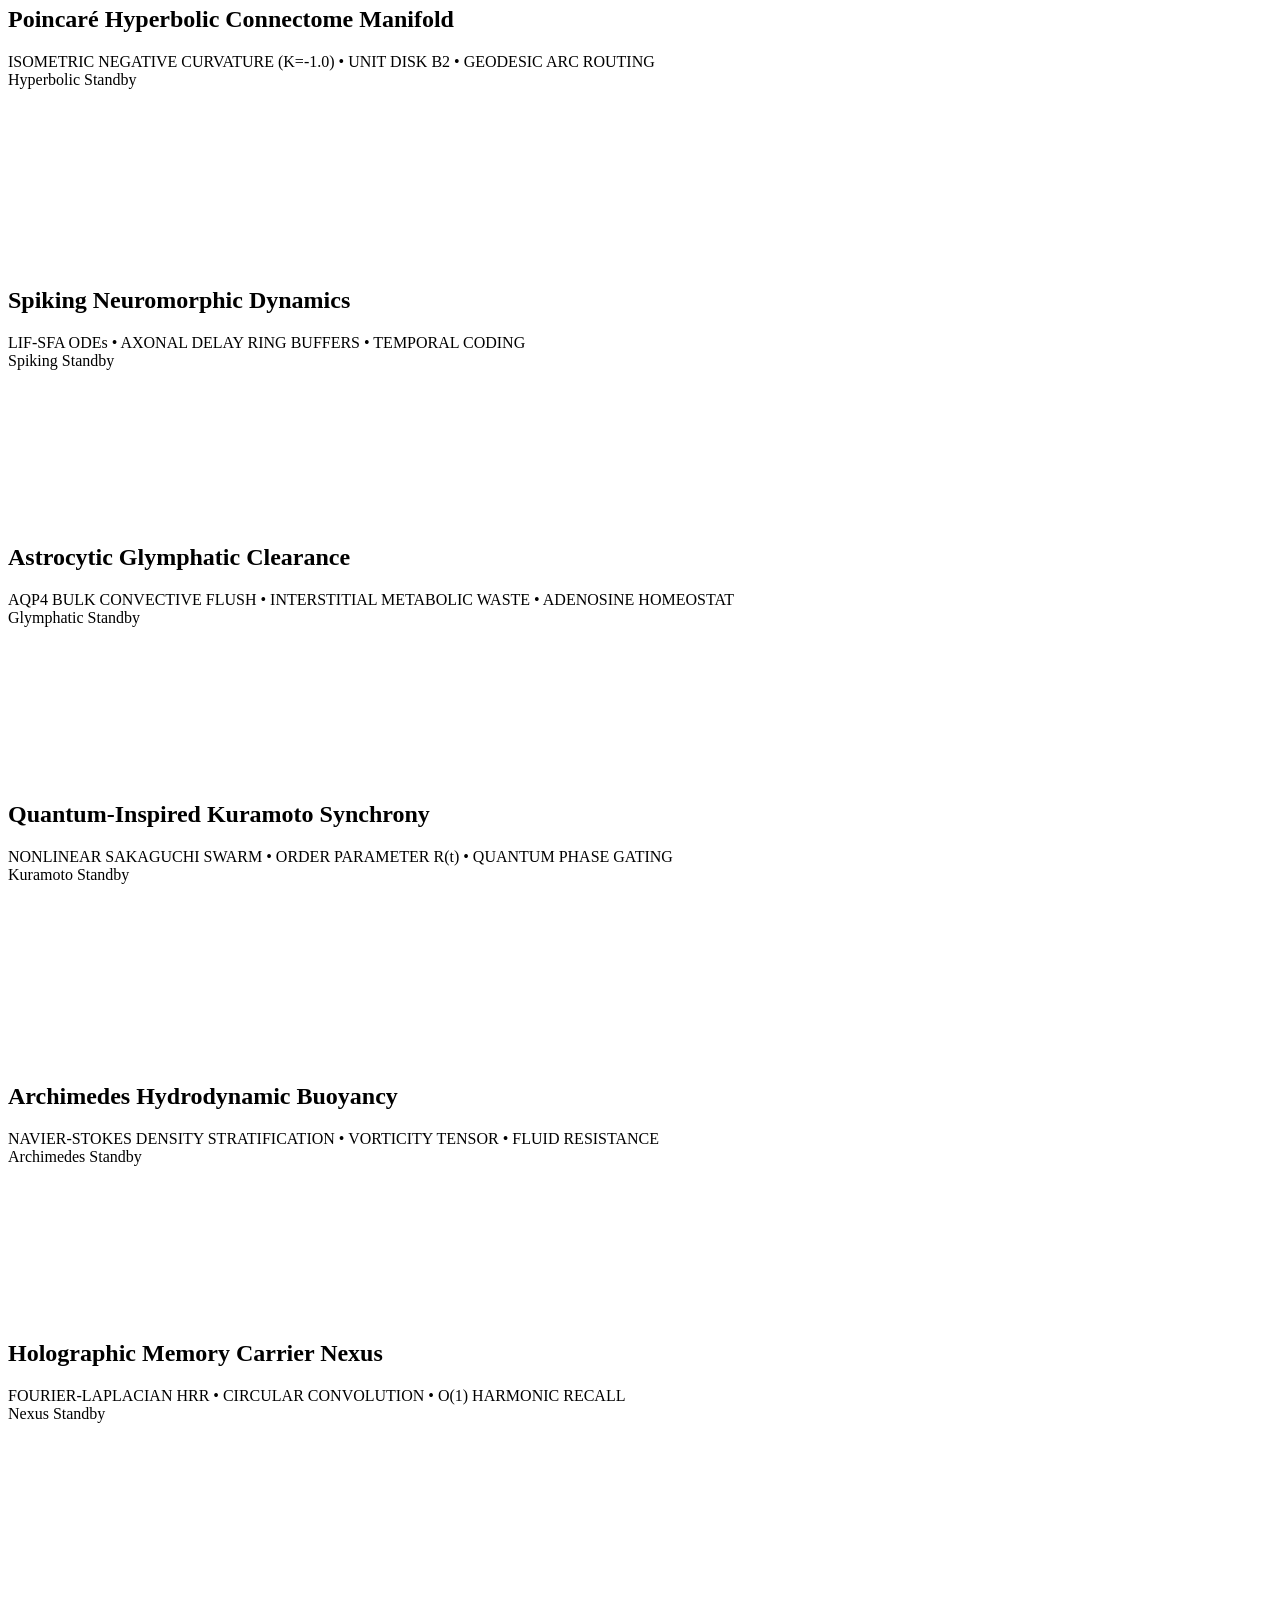
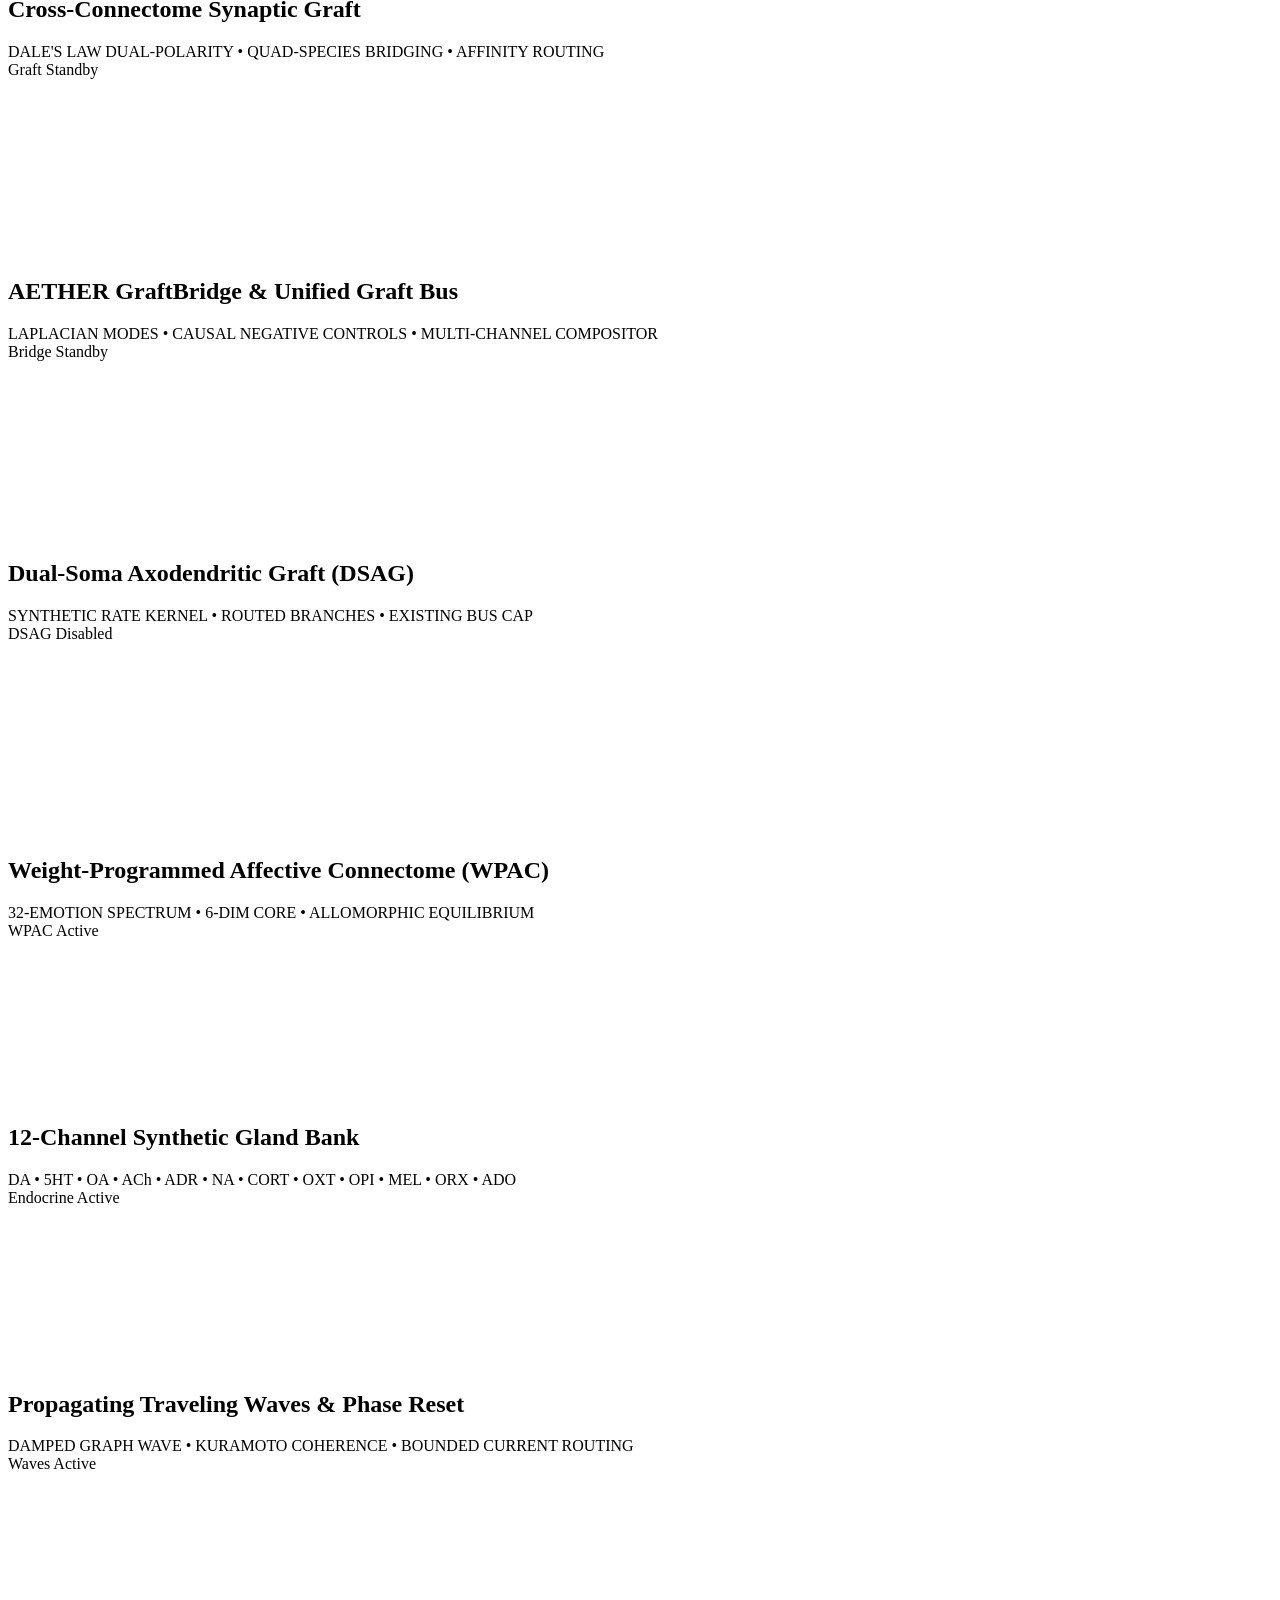
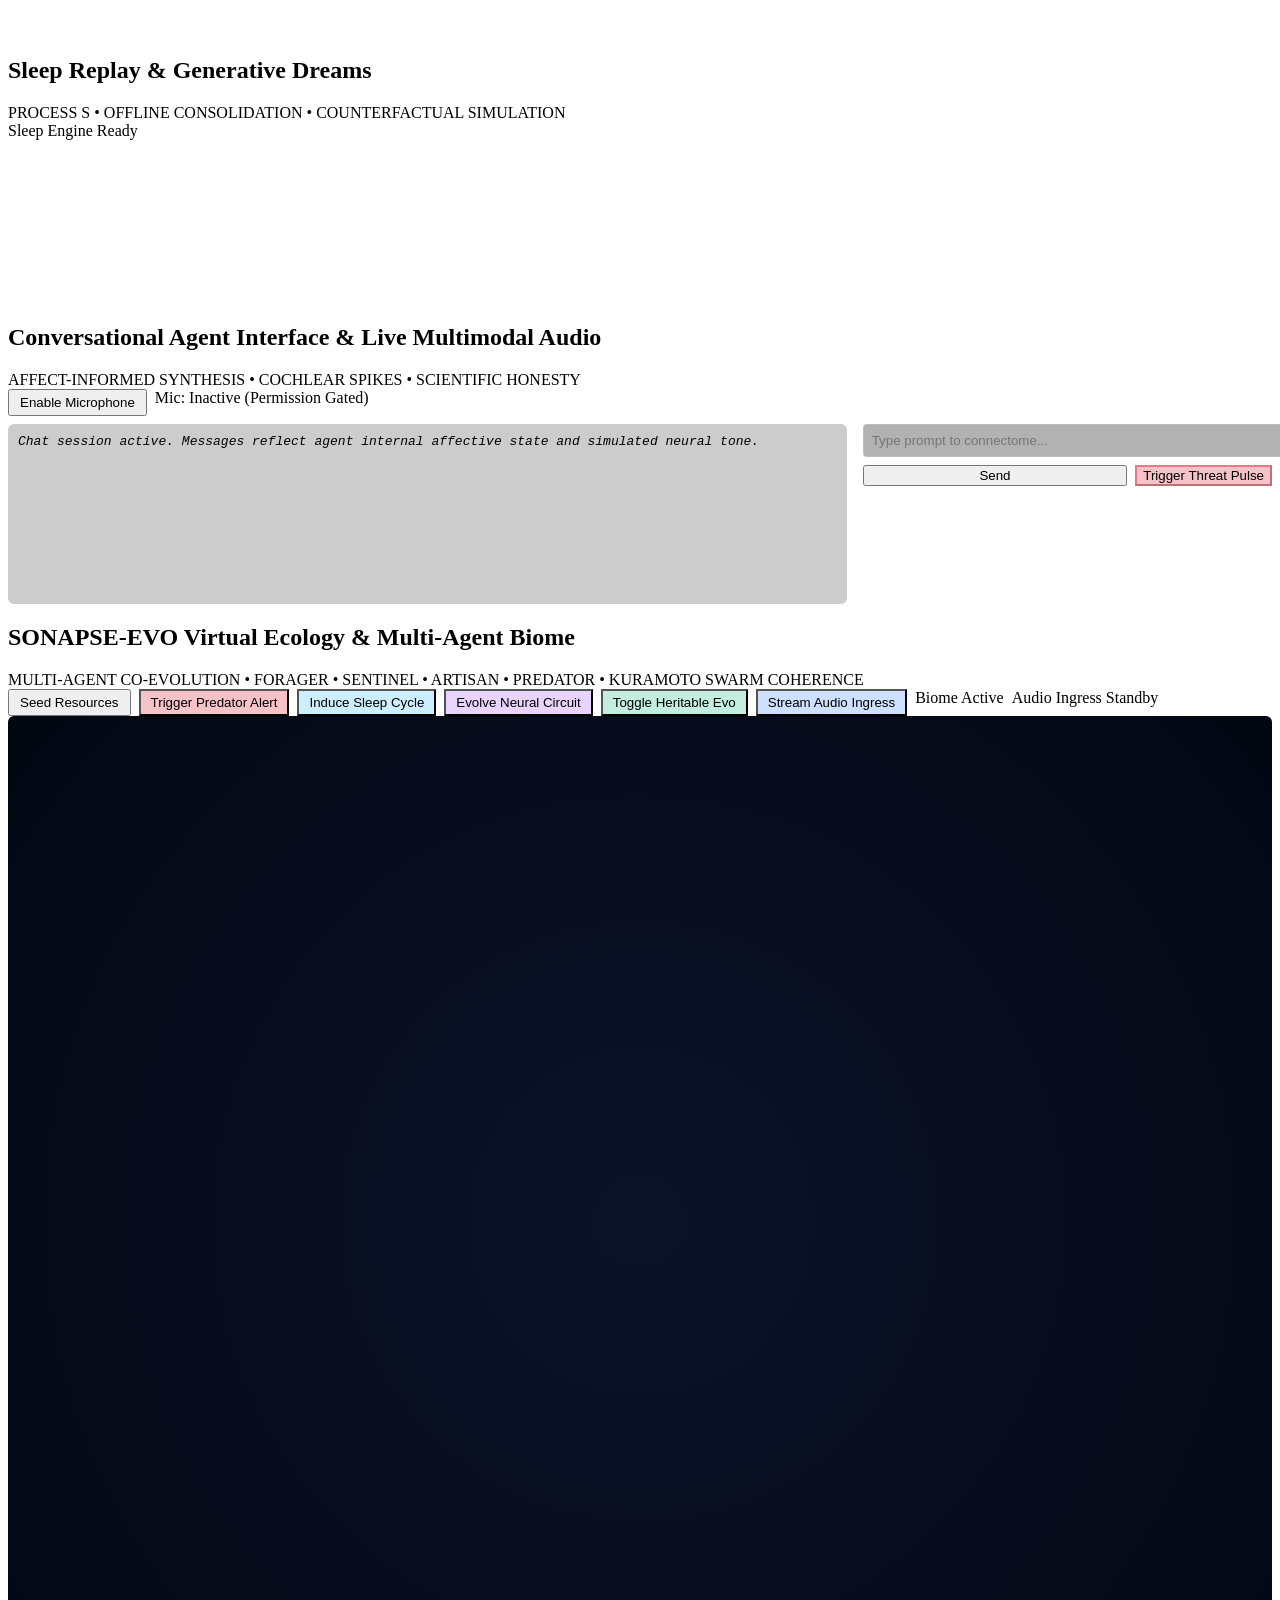
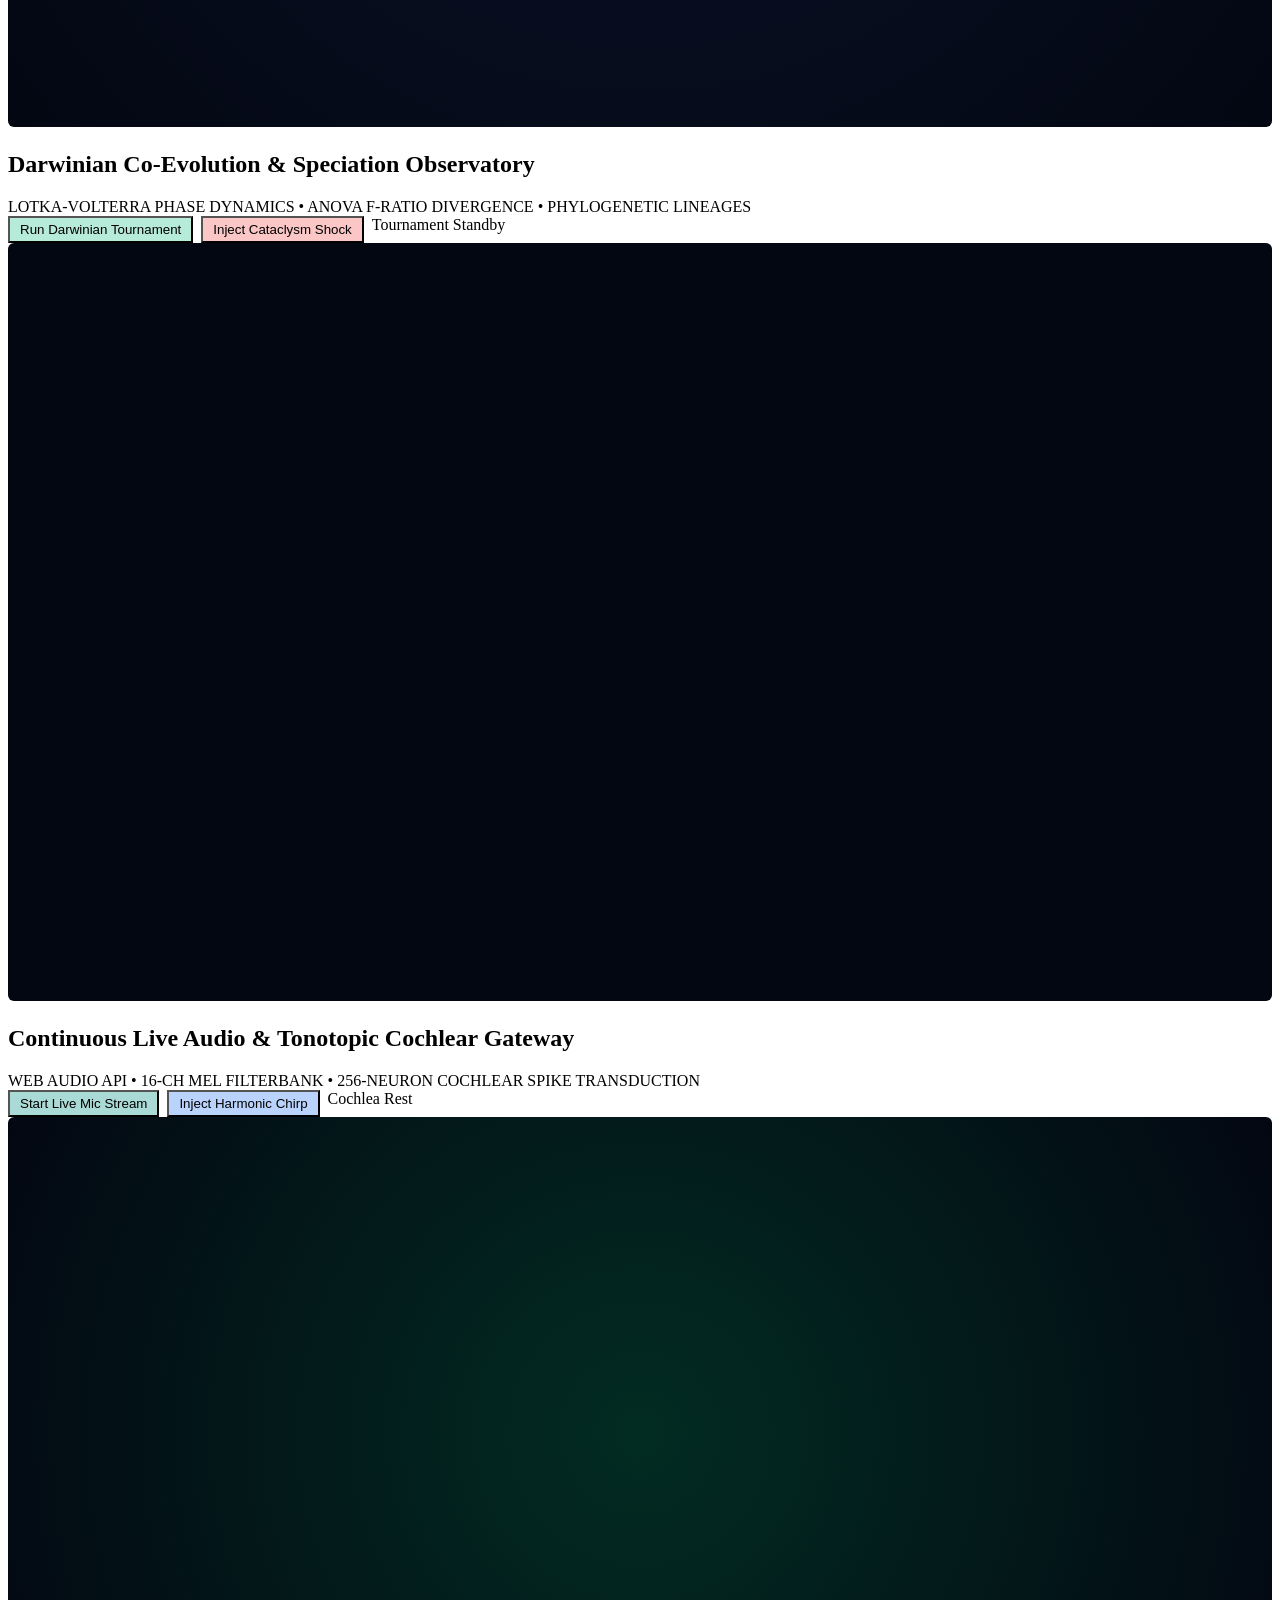
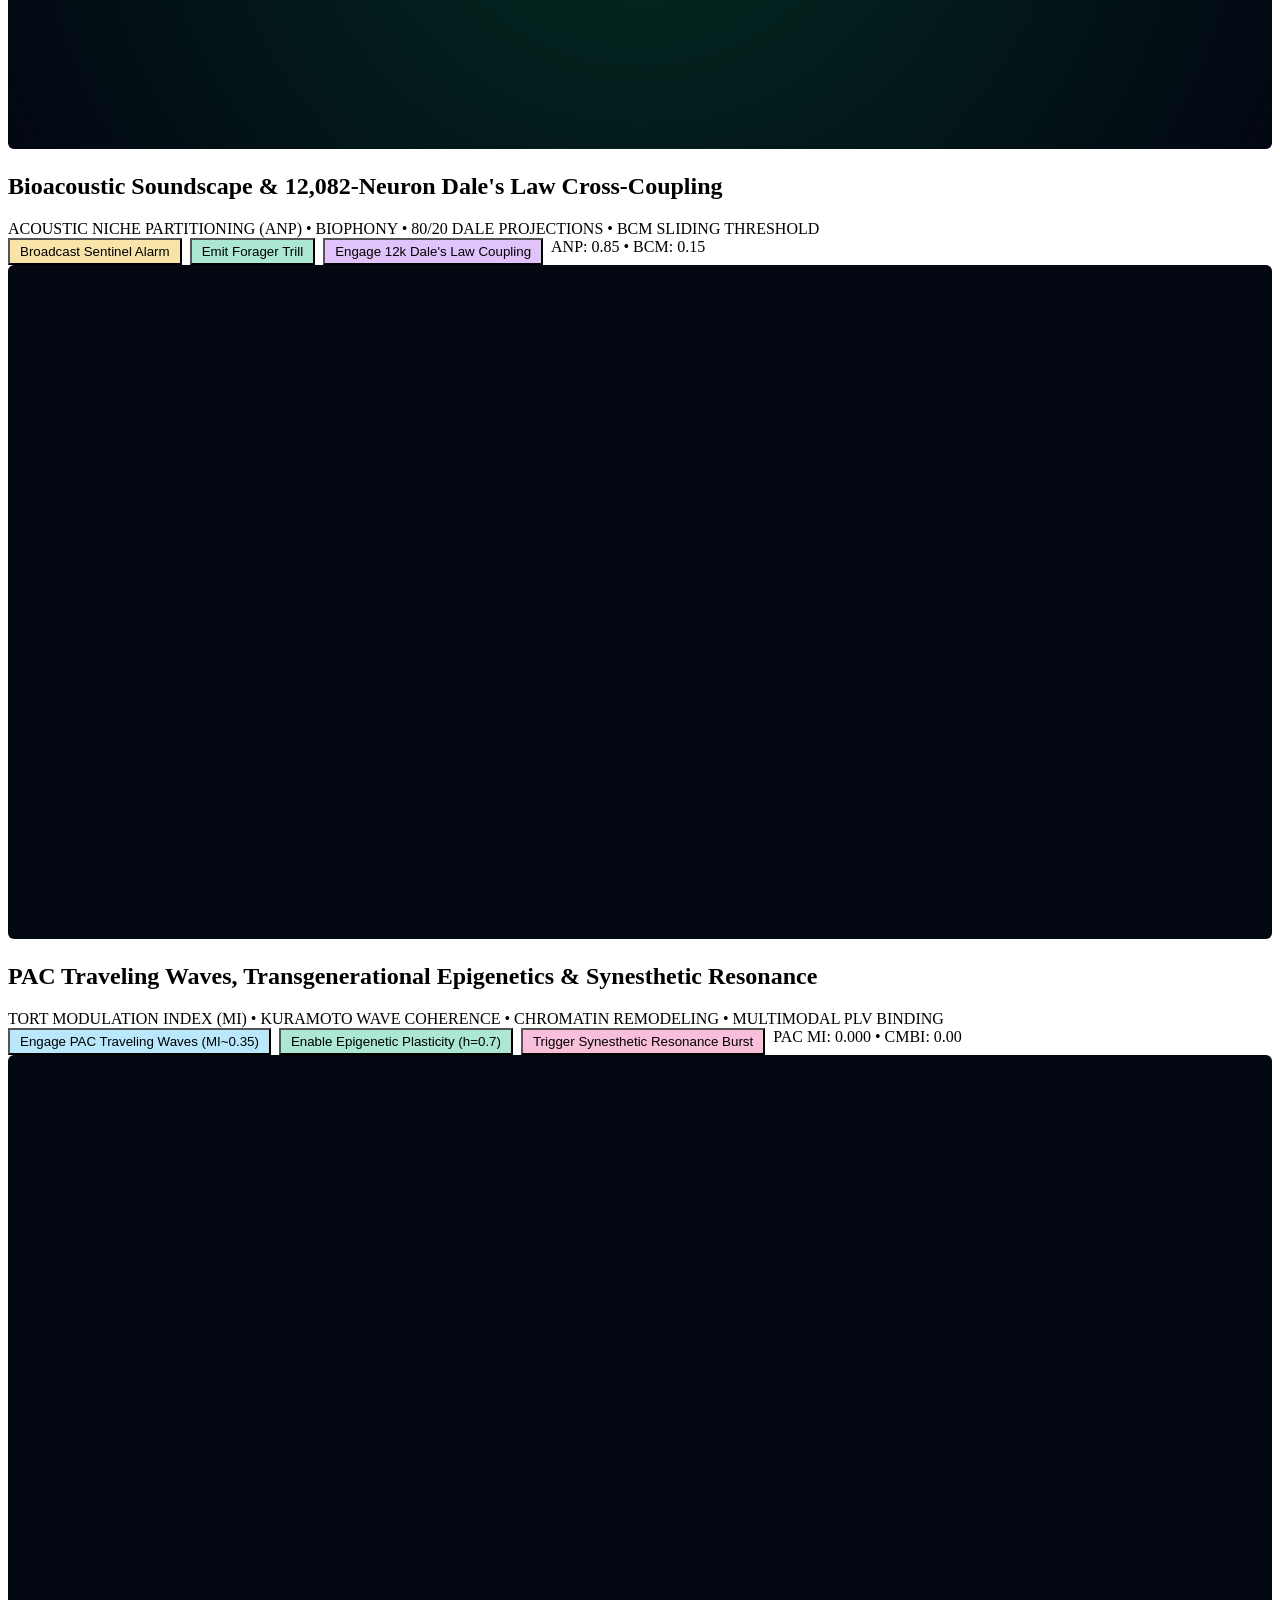
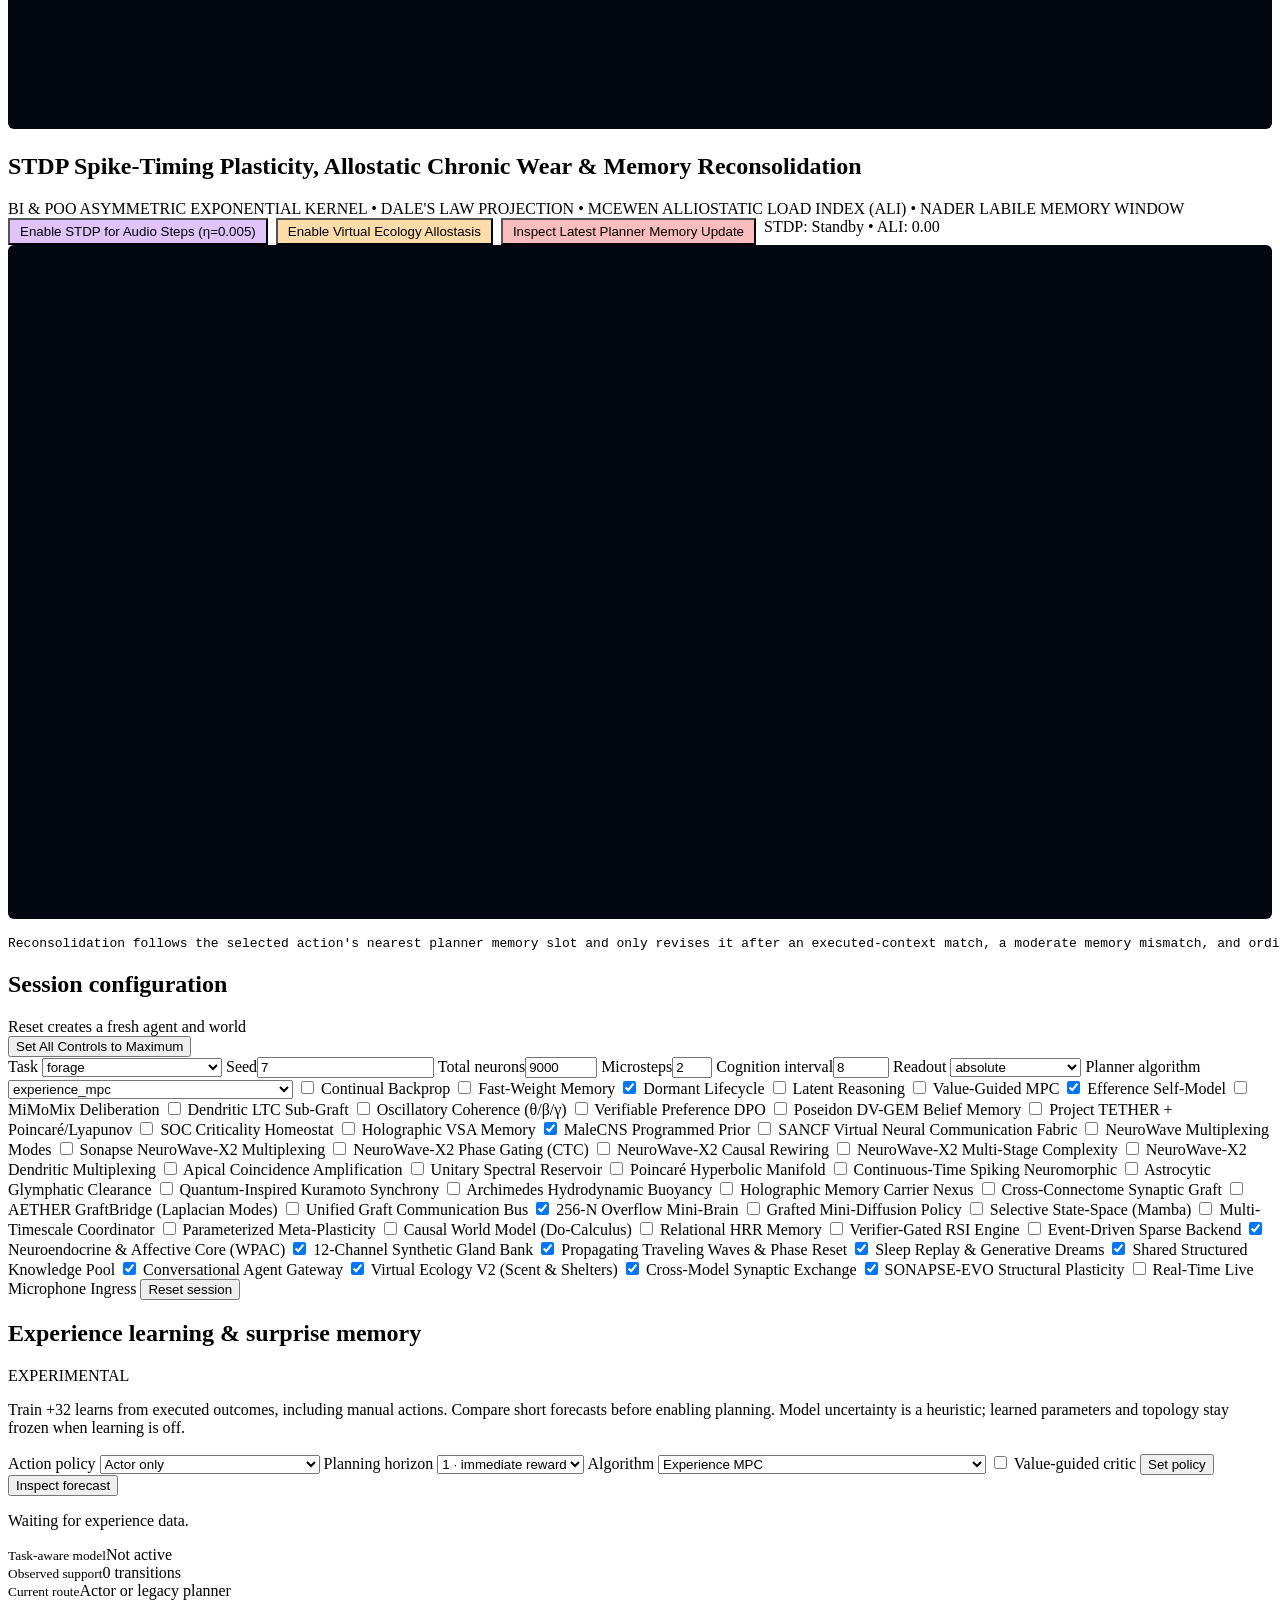
==== commit cbae2f8d: "Release Sonapse 0.3.0 Frontier Pack and complete NEUROWEAVE mechanisms" ====
--- a/synapse/web/index.html
+++ b/synapse/web/index.html
@@ -8,17 +8,27 @@
   <link rel="stylesheet" href="/style.css">
 </head>
 <body>
+<a href="#title" class="skip-link visually-hidden">Skip to main content</a>
 <aside>
   <a class="brand" href="/">S<span>◉</span>NAPSE</a>
   <div class="caption">INTEGRATED RESEARCH LAB</div>
-  <nav>
-    <button data-tab="overview" class="active">01 <span>Live workbench</span></button>
+  <nav aria-label="Primary">
+    <button data-tab="overview" class="active" aria-current="page">01 <span>Live workbench</span></button>
     <button data-tab="capabilities">02 <span>Capabilities</span></button>
     <button data-tab="patches">03 <span>Weight programs</span></button>
     <button data-tab="experiments">04 <span>Experiments & RSI</span></button>
     <button data-tab="checkpoints">05 <span>State archive</span></button>
     <button data-tab="neuroweave">06 <span>NEUROWEAVE Lab</span></button>
+    <button data-tab="frontier">07 <span>Frontier Lab</span></button>
   </nav>
+  <div class="theme-control">
+    <label for="theme-select" class="eyebrow">Theme</label>
+    <select id="theme-select" class="theme-select">
+      <option value="dark" selected>Dark</option>
+      <option value="light">Light</option>
+      <option value="system">System</option>
+    </select>
+  </div>
   <div class="sidebar-note">
     <i></i> LOCAL / CPU<br>
     <small>Synthetic connectome research.<br>Measured behavior, bounded claims.</small>
@@ -29,11 +39,11 @@
   <header>
     <div>
       <div class="eyebrow">CONNECTOME × WEIGHT SPACE × INHERITED SEARCH</div>
-      <h1 id="title">Live workbench</h1>
+      <h1 id="title" tabindex="-1">Live workbench</h1>
     </div>
     <div class="header-actions">
       <button id="btn-tandem-max" class="tandem-max-button" title="Enable every optional subsystem, use the available CPU budget, accelerate compatible offline fitting when a PyTorch device is available, fall back to CPU safely, and execute Sections 01–05. Live microphone capture still requires its Start button and browser permission.">⚡ Run Complete System in Tandem (Max Mode · Sections 1–5)</button>
-      <div id="connection">Connecting…</div>
+      <div id="connection" role="status" aria-live="polite">Connecting…</div>
     </div>
   </header>
   
@@ -45,7 +55,7 @@
         <h2>Complete System in Tandem · Max Mode Status (Sections 01–05)</h2>
         <span class="tag">ALL OPTIONAL SUBSYSTEMS ON · ACCELERATOR-AWARE FITTING · MAX CPU THREADS · 5-SECTION ORCHESTRATION</span>
       </div>
-      <span id="tandem-status-pill" class="status-pill good">Ready</span>
+      <span id="tandem-status-pill" class="status-pill good" role="status" aria-live="polite">Ready</span>
     </div>
     <div id="tandem-section-pills" class="tandem-pills">
       <span class="status-pill" data-sec="1">01 Live &amp; Omnibus</span>
@@ -61,8 +71,8 @@
   <!-- 01 LIVE WORKBENCH -->
   <section id="overview" class="tab active">
     <div class="toolbar">
-      <button id="run" class="primary">▶ Run</button>
-      <button id="pause">Ⅱ Pause</button>
+      <button id="run" class="primary" aria-label="Run simulation">▶ Run</button>
+      <button id="pause" aria-label="Pause simulation">Ⅱ Pause</button>
       <button id="step">Step +1</button>
       <button id="train">Train +32</button>
       <button id="export-simulation" class="primary" title="Capture the complete native checkpoint at the next safe simulation step boundary, then package an offline snapshot and replay viewer. The standalone HTML is read-only; live continuation requires the native Python/PyTorch runtime.">⇩ Export Simulation</button>
@@ -109,7 +119,7 @@
       </label>
       <button id="btn-omnibus-run" class="omnibus-button" title="Run the full 6,000-neuron Frontier Apex curriculum with all systems active">✦ Frontier Apex Omnibus</button>
       <button id="btn-tandem-max-toolbar" class="tandem-max-button" title="Enable every optional subsystem, use available PyTorch accelerators for compatible offline fitting, fall back to CPU safely, and execute Sections 1–5. Live microphone capture requires its Start button and browser permission.">⚡ Max Mode (Sections 1–5)</button>
-      <span class="muted" id="runstatus">Paused</span>
+      <span class="muted" id="runstatus" role="status" aria-live="polite">Paused</span>
     </div>
 
     <div id="metrics" class="metrics"></div>
@@ -201,11 +211,11 @@
         <p id="world-summary" class="canvas-caption"></p>
         <div class="teleop-bar">
           <span class="teleop-label">Direct Teleop:</span>
-          <button id="teleop-fwd" title="Thrust forward (W / Up)">▲ Thrust</button>
-          <button id="teleop-left" title="Steer left (A / Left)">◀ Turn L</button>
-          <button id="teleop-right" title="Steer right (D / Right)">▶ Turn R</button>
-          <button id="teleop-grip" title="Toggle gripper (Space)">✊ Grip</button>
-          <button id="teleop-arm" title="Reach arm forward (E)">🦾 Reach</button>
+          <button id="teleop-fwd" title="Thrust forward (W / Up)" aria-label="Thrust forward">▲ Thrust</button>
+          <button id="teleop-left" title="Steer left (A / Left)" aria-label="Turn L (steer left)">◀ Turn L</button>
+          <button id="teleop-right" title="Steer right (D / Right)" aria-label="Turn R (steer right)">▶ Turn R</button>
+          <button id="teleop-grip" title="Toggle gripper (Space)" aria-label="Grip (toggle gripper)">✊ Grip</button>
+          <button id="teleop-arm" title="Reach arm forward (E)" aria-label="Reach arm forward">🦾 Reach</button>
           <span class="teleop-kbd">Keys: W A S D / Arrow keys / Space</span>
         </div>
       </article>
@@ -718,7 +728,7 @@
           </div>
           <div style="display: flex; gap: 8px;">
             <button type="button" id="audio-toggle-btn" class="omnibus-button" style="padding: 4px 10px;">Enable Microphone</button>
-            <span id="audio-status-badge" class="tag metric-tag">Mic: Inactive (Permission Gated)</span>
+            <span id="audio-status-badge" class="tag metric-tag" role="status" aria-live="polite">Mic: Inactive (Permission Gated)</span>
           </div>
         </div>
         <div style="display: flex; gap: 16px; margin-top: 8px;">
@@ -1213,7 +1223,7 @@
     <article>
       <div class="panel-head"><div><h2>Live recursive improvement</h2><span class="tag">ISOLATED CANDIDATES · WORLD SCREEN</span></div><button id="rsi-live" class="primary">Run bounded RSI</button></div>
       <p class="muted">Compare two candidate weight programs over 24 steps per screen. The background job records evaluation evidence and applies an accepted candidate only if the live parent is unchanged. The run pauses while the candidate is prepared.</p>
-      <p id="rsi-status" role="status">No live RSI job selected.</p>
+      <p id="rsi-status" role="status" aria-live="polite">No live RSI job selected.</p>
       <pre id="rsi-receipt"></pre>
       <details><summary>Persistent reusable skill library</summary><button id="skills-refresh">Refresh skill library</button><pre id="skills-result"></pre></details>
     </article>
@@ -1294,7 +1304,7 @@
         <button id="nwl-step-run">Step lab engine</button>
         <label class="toggle-label"><input id="nwl-auto" type="checkbox"> Auto-refresh (2 s)</label>
       </div>
-      <p id="nwl-status" class="muted" role="status">Not loaded.</p>
+      <p id="nwl-status" class="muted" role="status" aria-live="polite">Not loaded.</p>
       <div class="nwl-subnav" role="tablist">
         <button data-nwpanel="neural" class="active">Neural</button>
         <button data-nwpanel="neuromod">Neuromodulation</button>
@@ -1441,8 +1451,60 @@
     </div>
   </section>
 
+  <!-- 07 FRONTIER LAB (additive; every control calls /api/frontier/*) -->
+  <section id="frontier" class="tab">
+    <article>
+      <div class="panel-head">
+        <div><h2>Frontier Pack Lab</h2><span class="tag">SYNTHETIC ABSTRACTION · OPT-IN · READ-ONLY OBSERVERS</span></div>
+        <div class="toolbar">
+          <button id="frl-refresh">Refresh</button>
+          <label class="nwl-inline" for="frl-step-count">Lab steps <input id="frl-step-count" type="number" min="1" max="256" value="16"></label>
+          <button id="frl-step-run" class="primary">Step lab observers</button>
+          <button id="frl-step-reset">Reset lab</button>
+        </div>
+      </div>
+      <p class="muted">Reads the live runtime's read-only <code>FrontierObserverHub</code> when started with <code>--frontier</code> or in Max Mode; otherwise exercises an isolated lab observer hub without touching the live agent.</p>
+      <p id="frl-status" class="muted" role="status" aria-live="polite">Open this tab or press Refresh to inspect the Frontier Pack.</p>
+      <div id="frl-observers-grid" class="nwl-kv"></div>
+    </article>
+
+    <article>
+      <div class="panel-head"><h2>Frontier experiments</h2><span class="tag">CAPACITY-MATCHED · PAIRED 95% CI · SEALED RECEIPTS</span></div>
+      <div class="toolbar">
+        <label class="nwl-inline" for="frl-exp-select">Experiment <select id="frl-exp-select"></select></label>
+        <label class="nwl-inline" for="frl-exp-seeds">Seeds <input id="frl-exp-seeds" type="number" min="1" max="3" value="2"></label>
+        <label class="toggle-label"><input id="frl-exp-quick" type="checkbox" checked> Quick</label>
+        <label class="toggle-label"><input id="frl-exp-background" type="checkbox" checked> Background job</label>
+        <button id="frl-exp-run" class="primary">Run experiment</button>
+        <button id="frl-export-json">Export receipts JSON</button>
+      </div>
+      <p id="frl-exp-status" class="muted" role="status" aria-live="polite">No frontier experiment run yet.</p>
+      <div class="table-scroll">
+        <table>
+          <thead>
+            <tr><th>experiment</th><th>kind</th><th>comparison</th><th>mean Δ</th><th>95% CI</th><th>n</th><th>verdict</th></tr>
+          </thead>
+          <tbody id="frl-results-body"></tbody>
+        </table>
+      </div>
+      <details><summary>Last frontier receipt</summary><pre id="frl-lab-out">—</pre></details>
+    </article>
+
+    <article>
+      <div class="panel-head"><h2>Registered module catalog</h2><span class="tag">ADDITIVE · DEFAULT-OFF</span></div>
+      <div class="table-scroll">
+        <table>
+          <thead>
+            <tr><th>module</th><th>title</th><th>kind</th><th>observer</th><th>origin</th><th>source</th></tr>
+          </thead>
+          <tbody id="frl-modules-body"></tbody>
+        </table>
+      </div>
+    </article>
+  </section>
+
   <footer>
-    SYNAPSE / 0.2 <span>Local experimental workbench · no general intelligence or biological fidelity claim</span>
+    SYNAPSE / 0.3 <span>Local experimental workbench · no general intelligence or biological fidelity claim</span>
   </footer>
 </main>
 
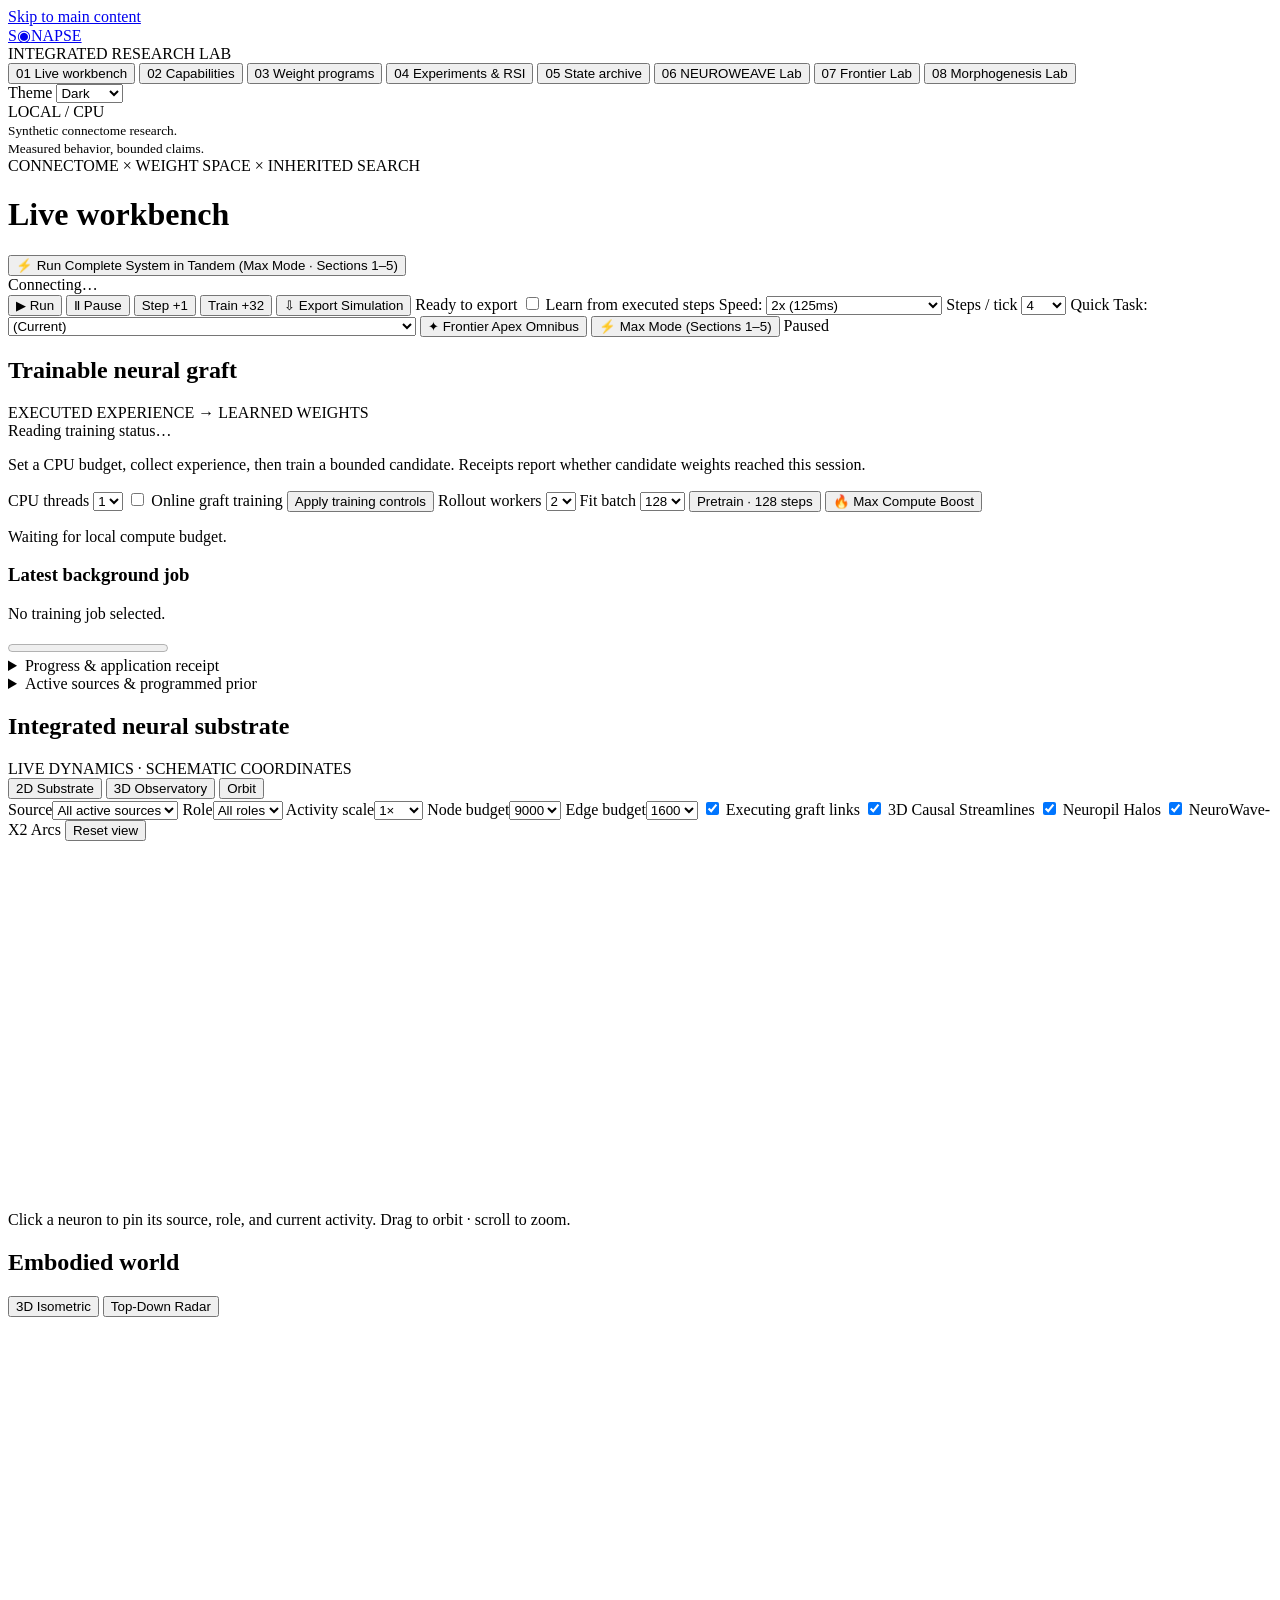
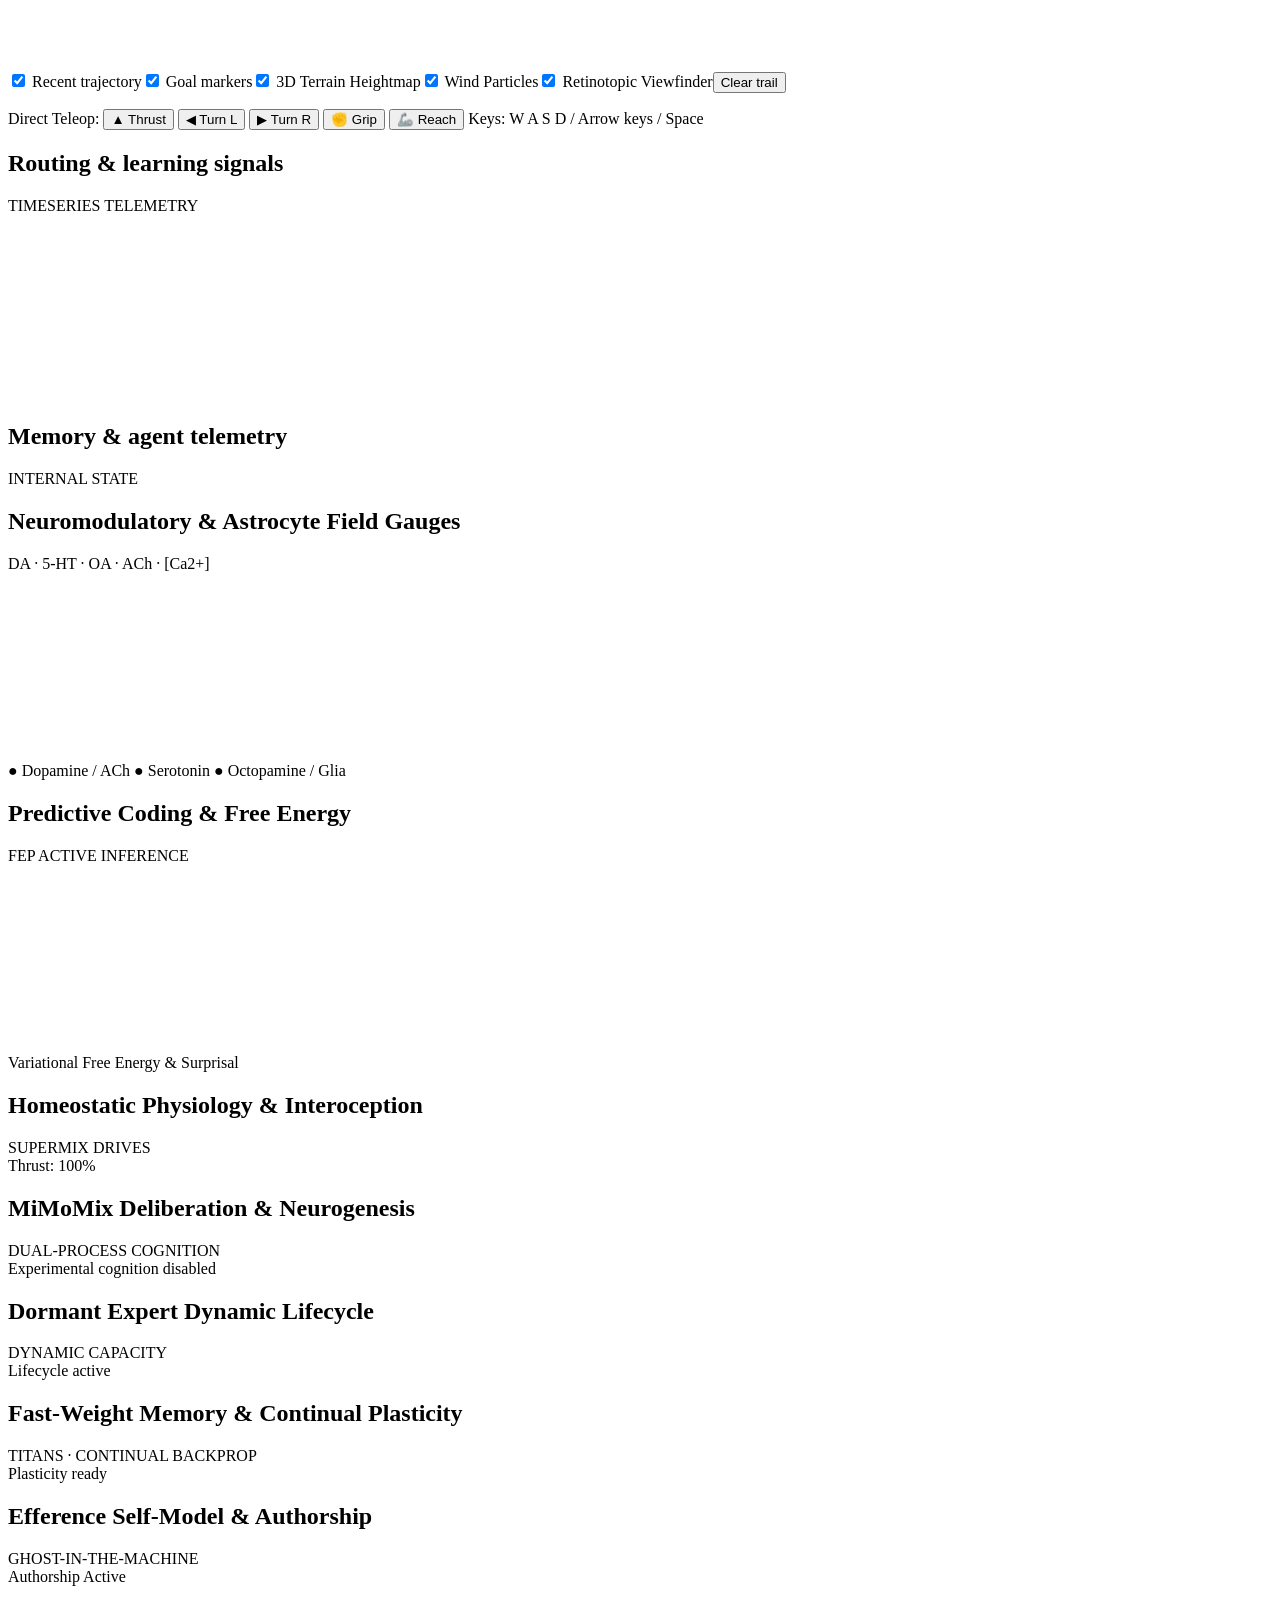
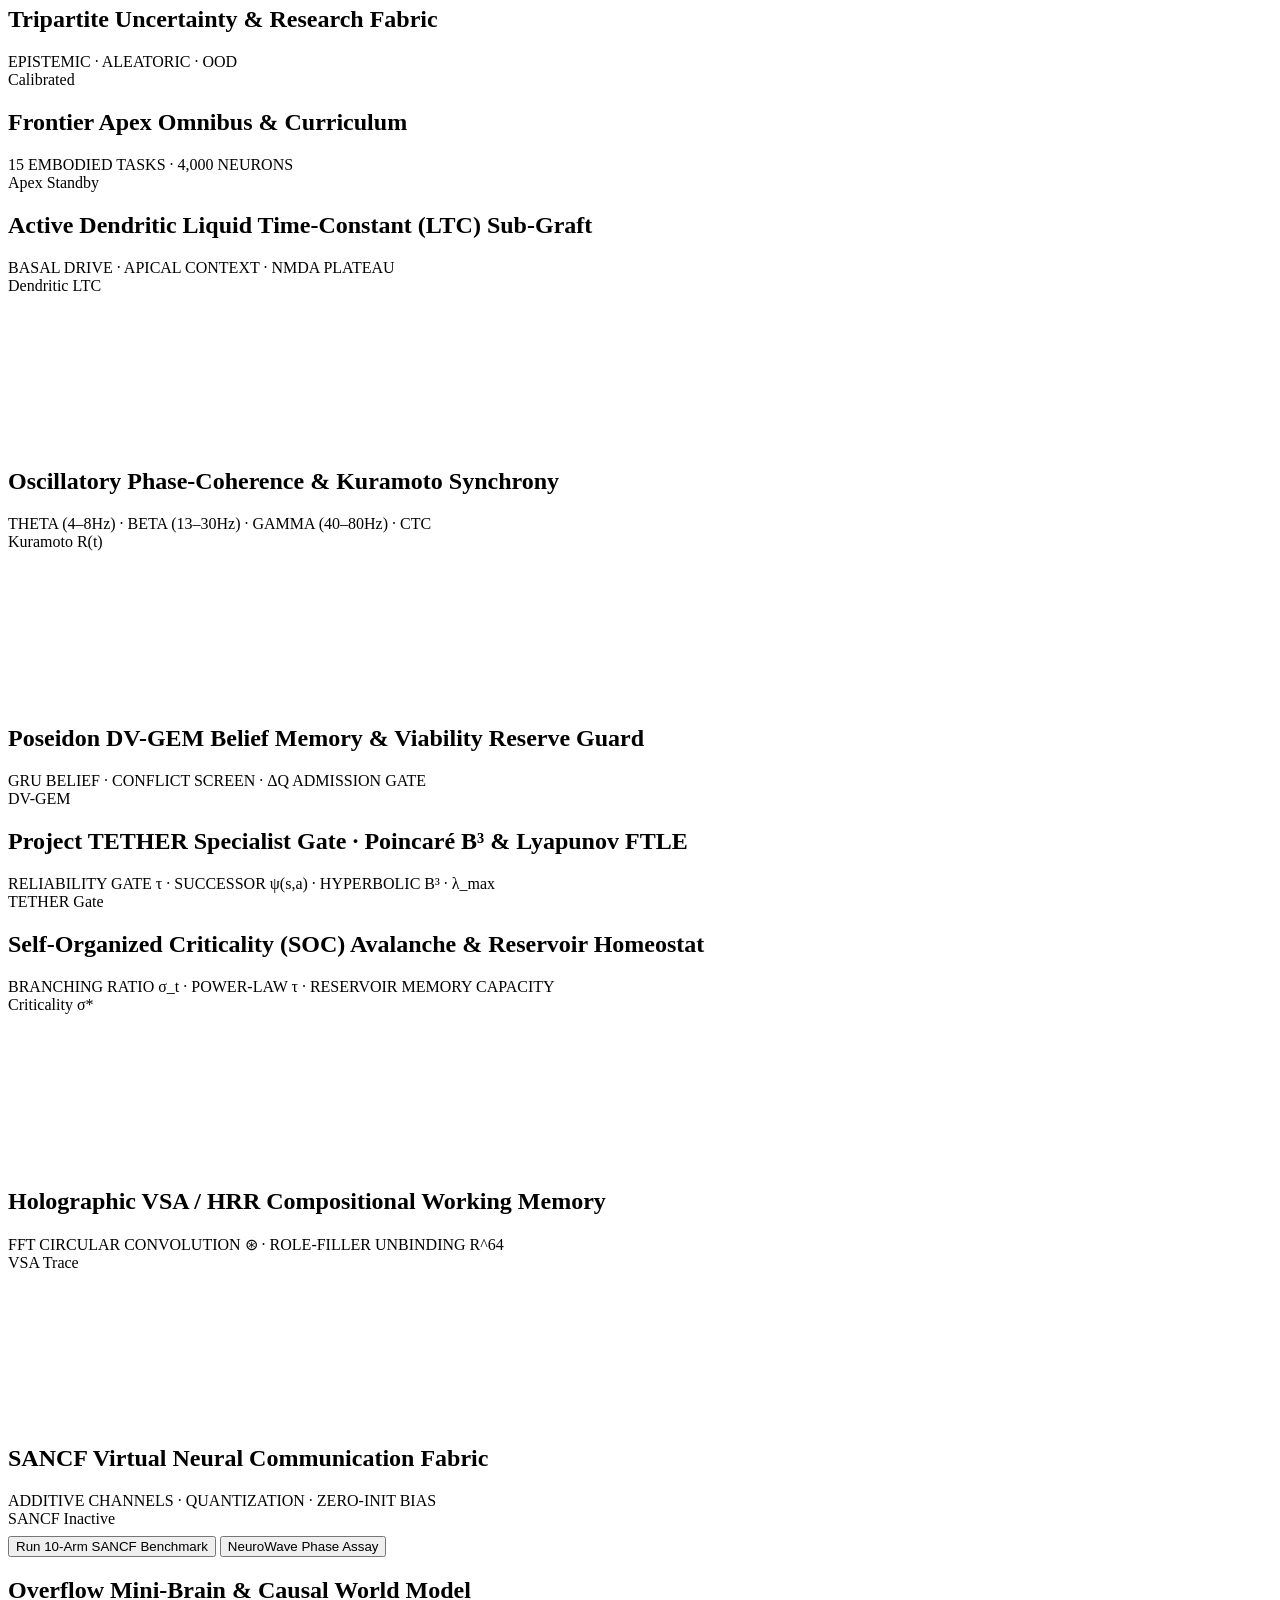
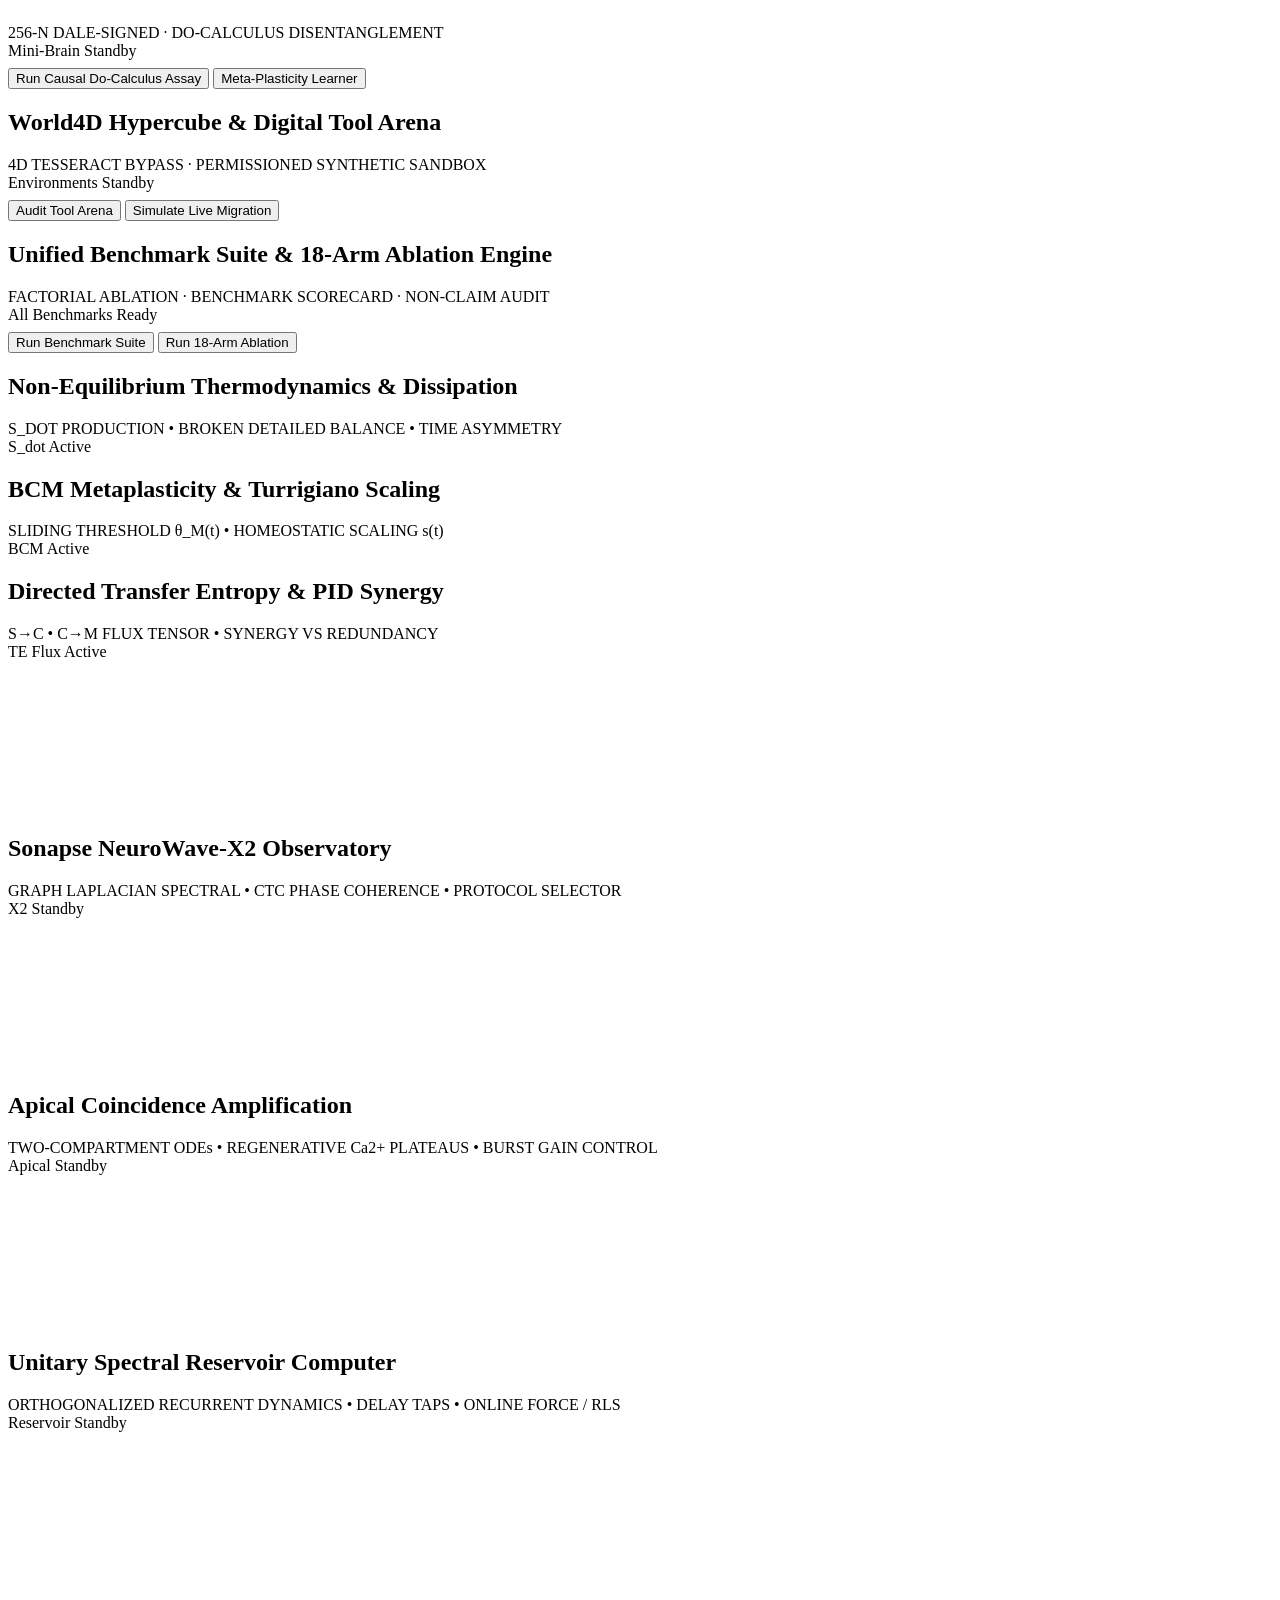
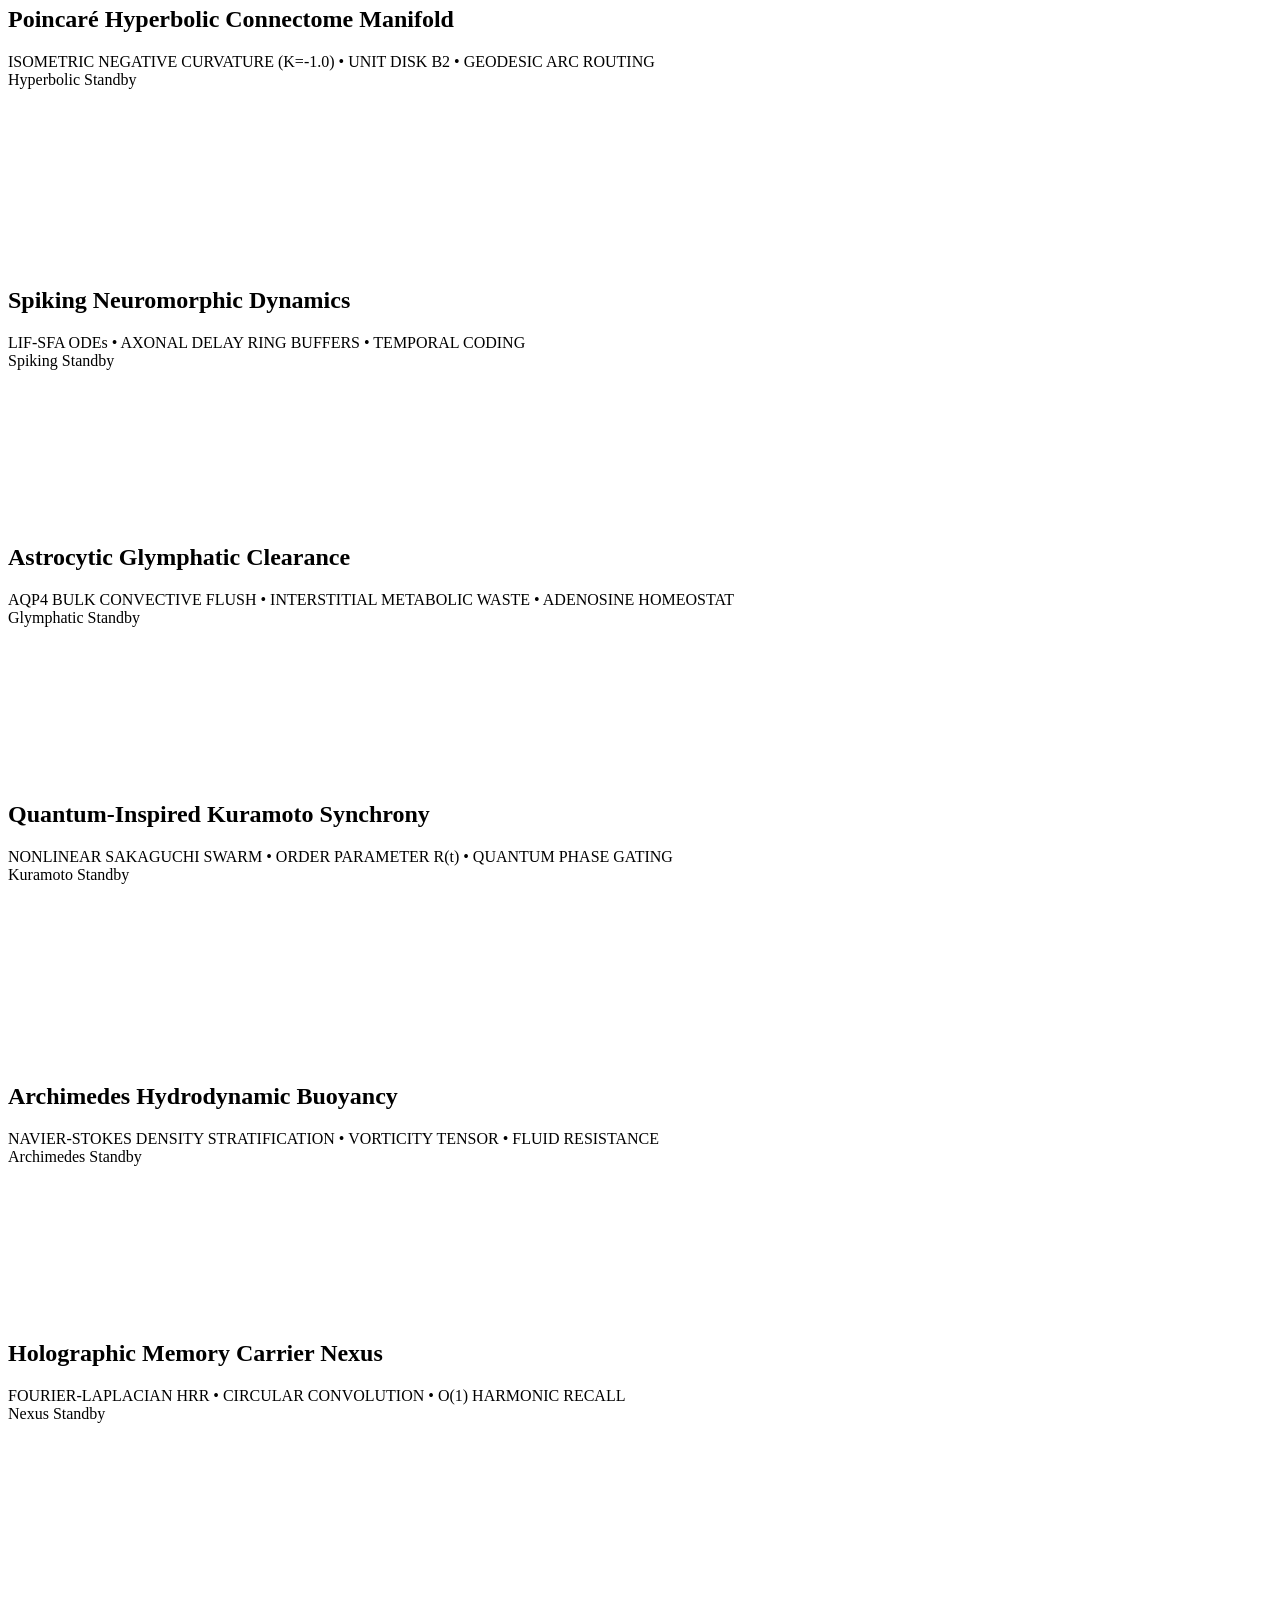
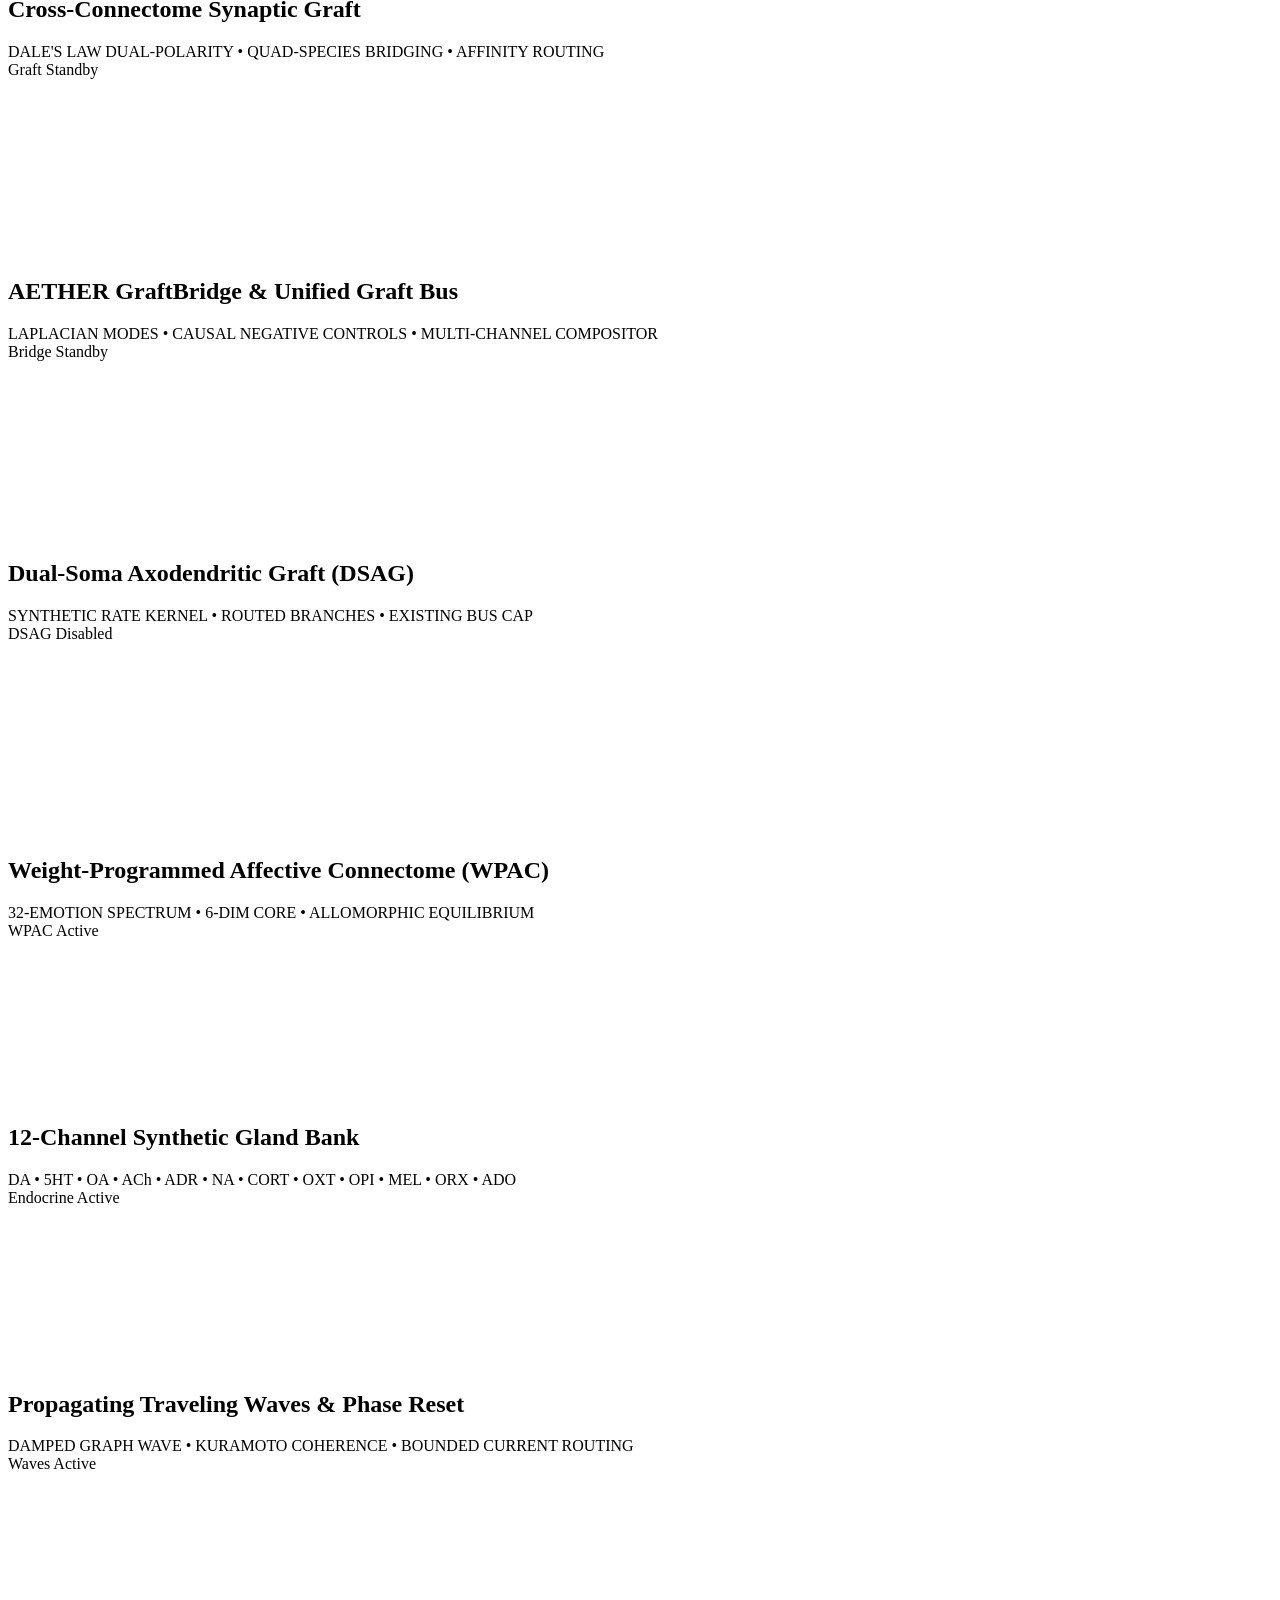
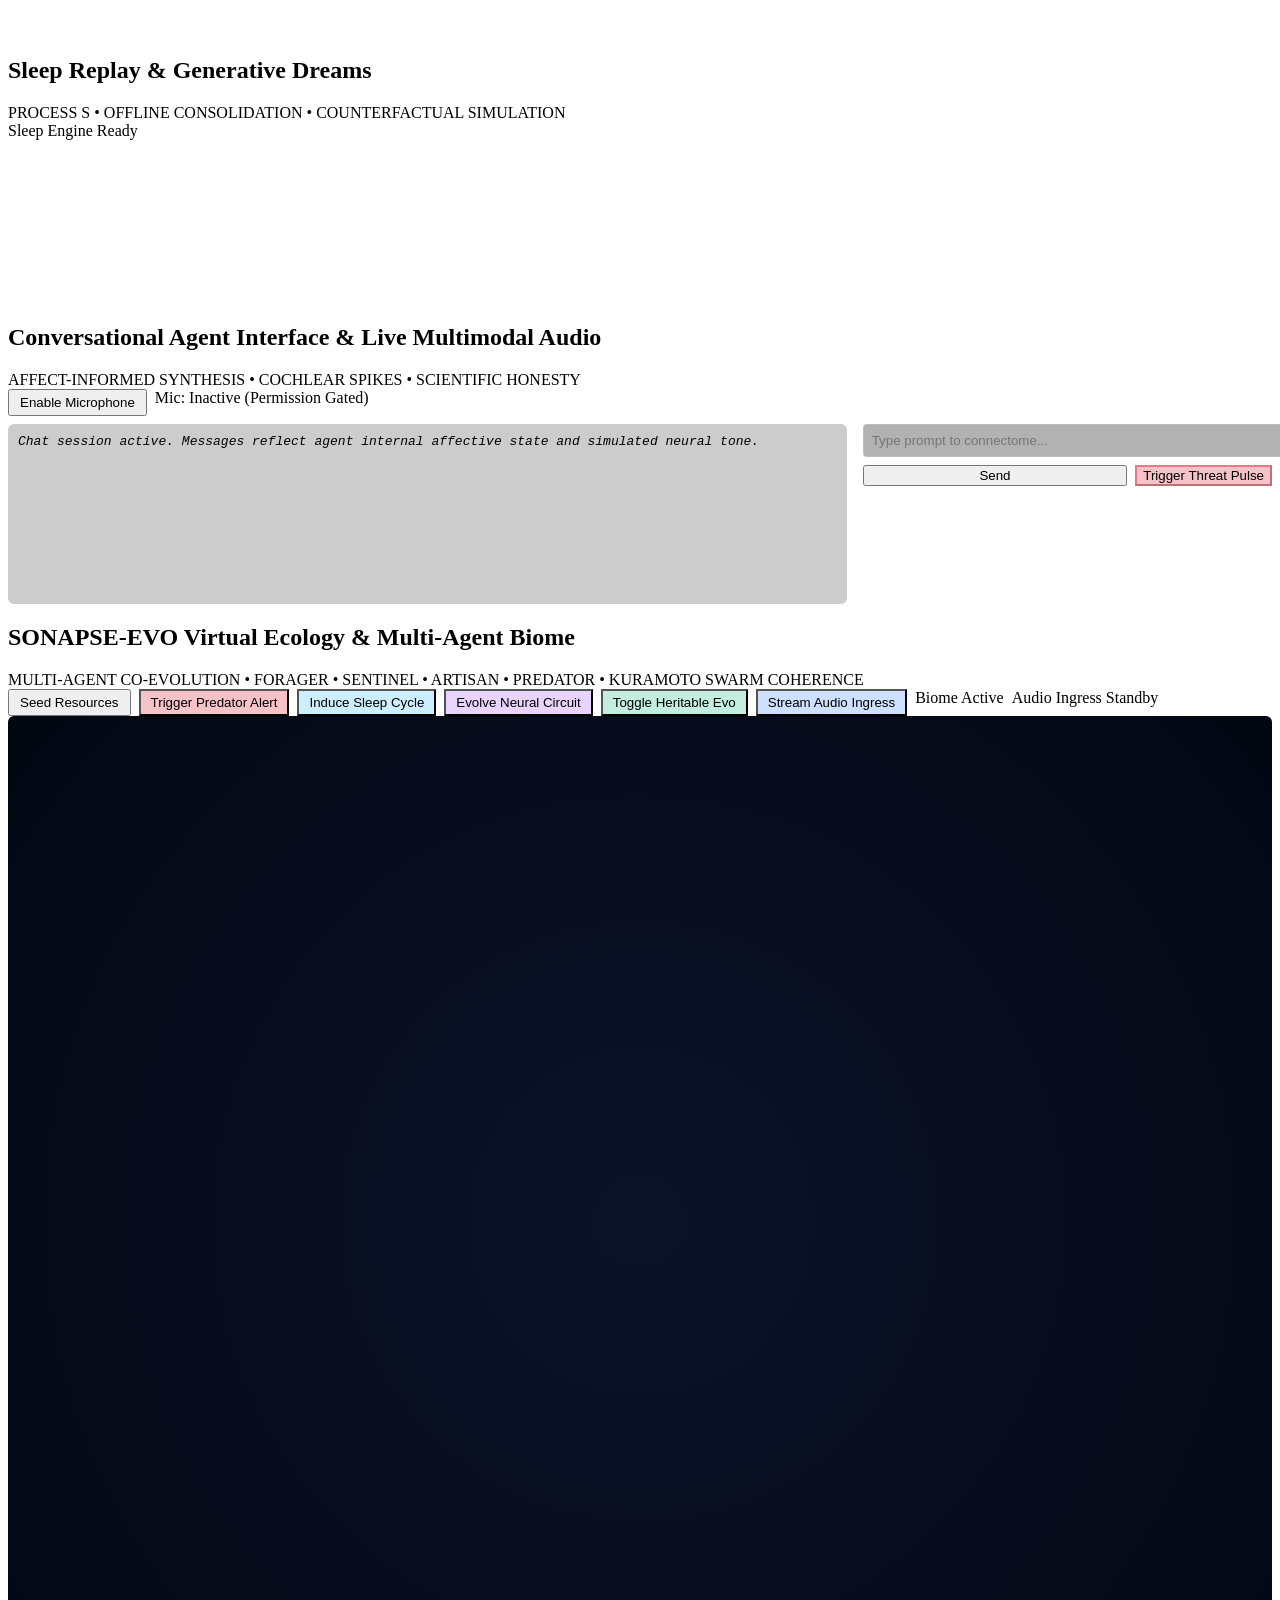
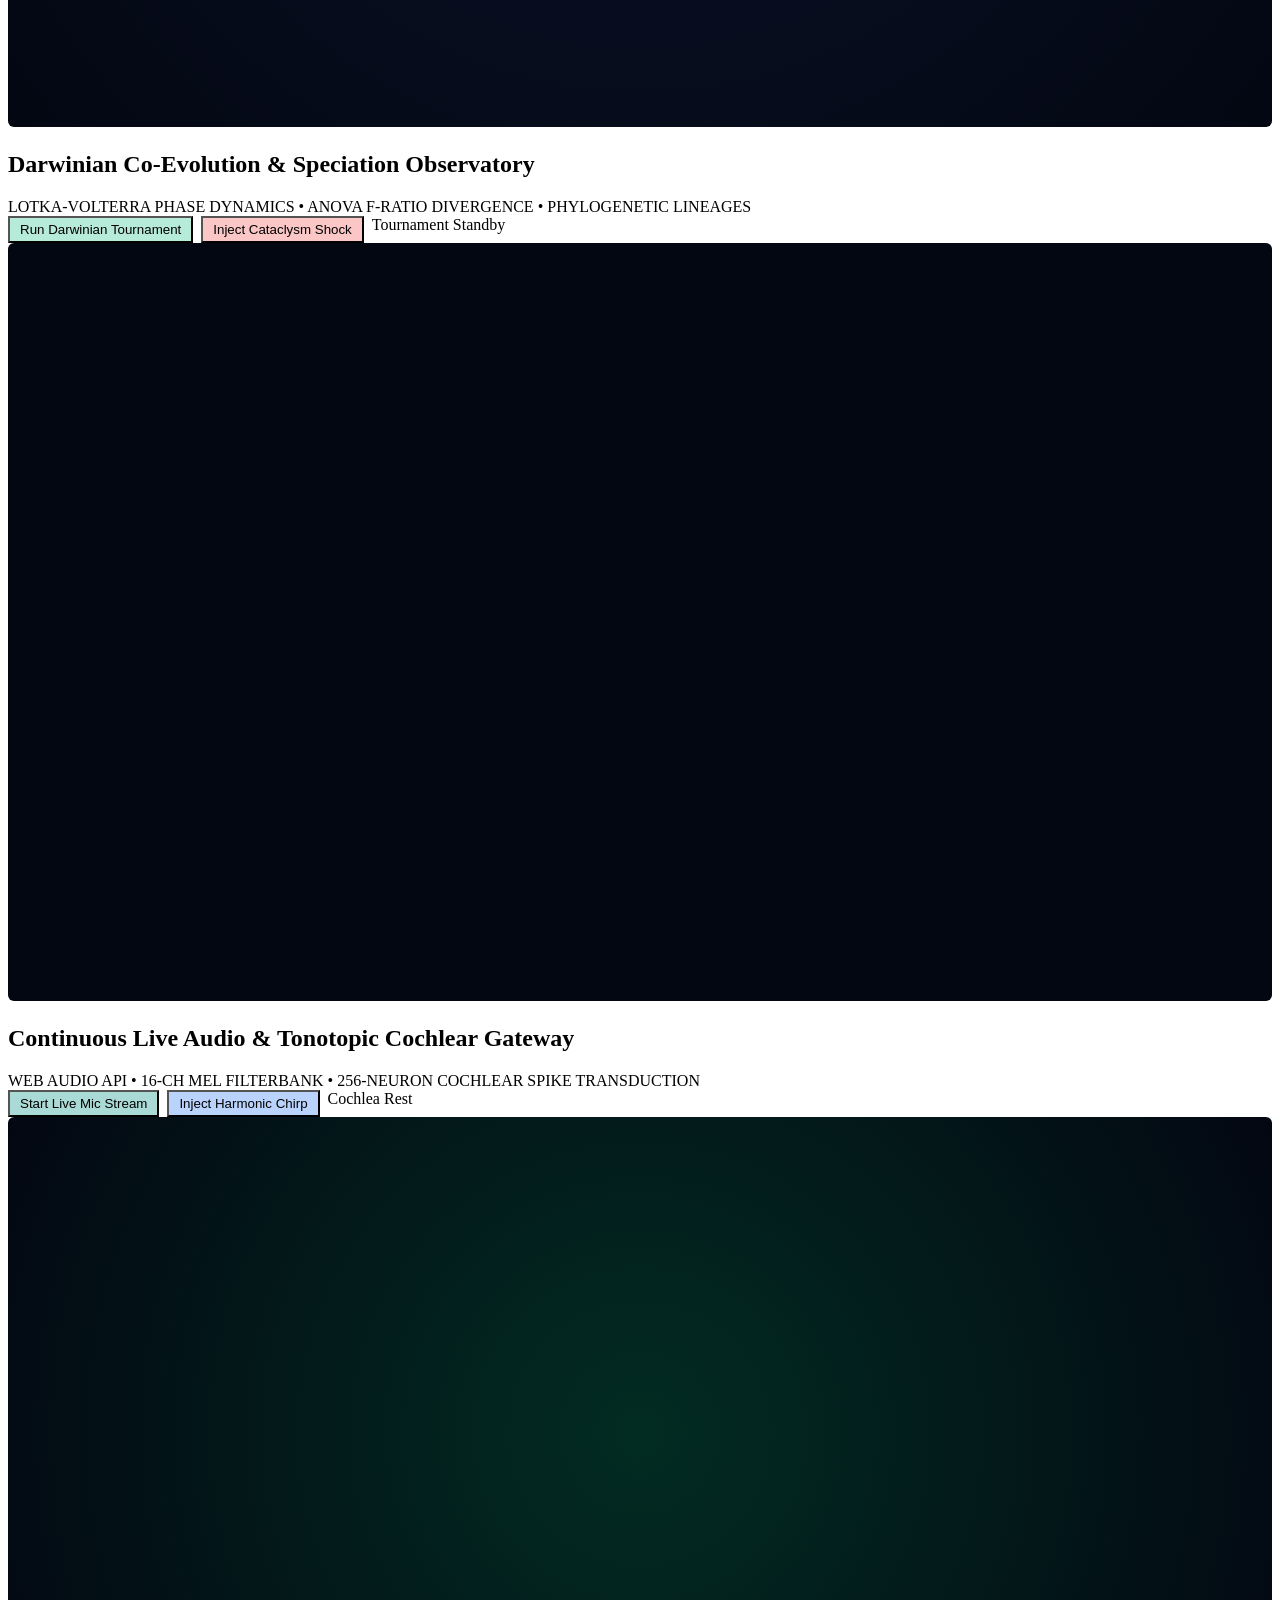
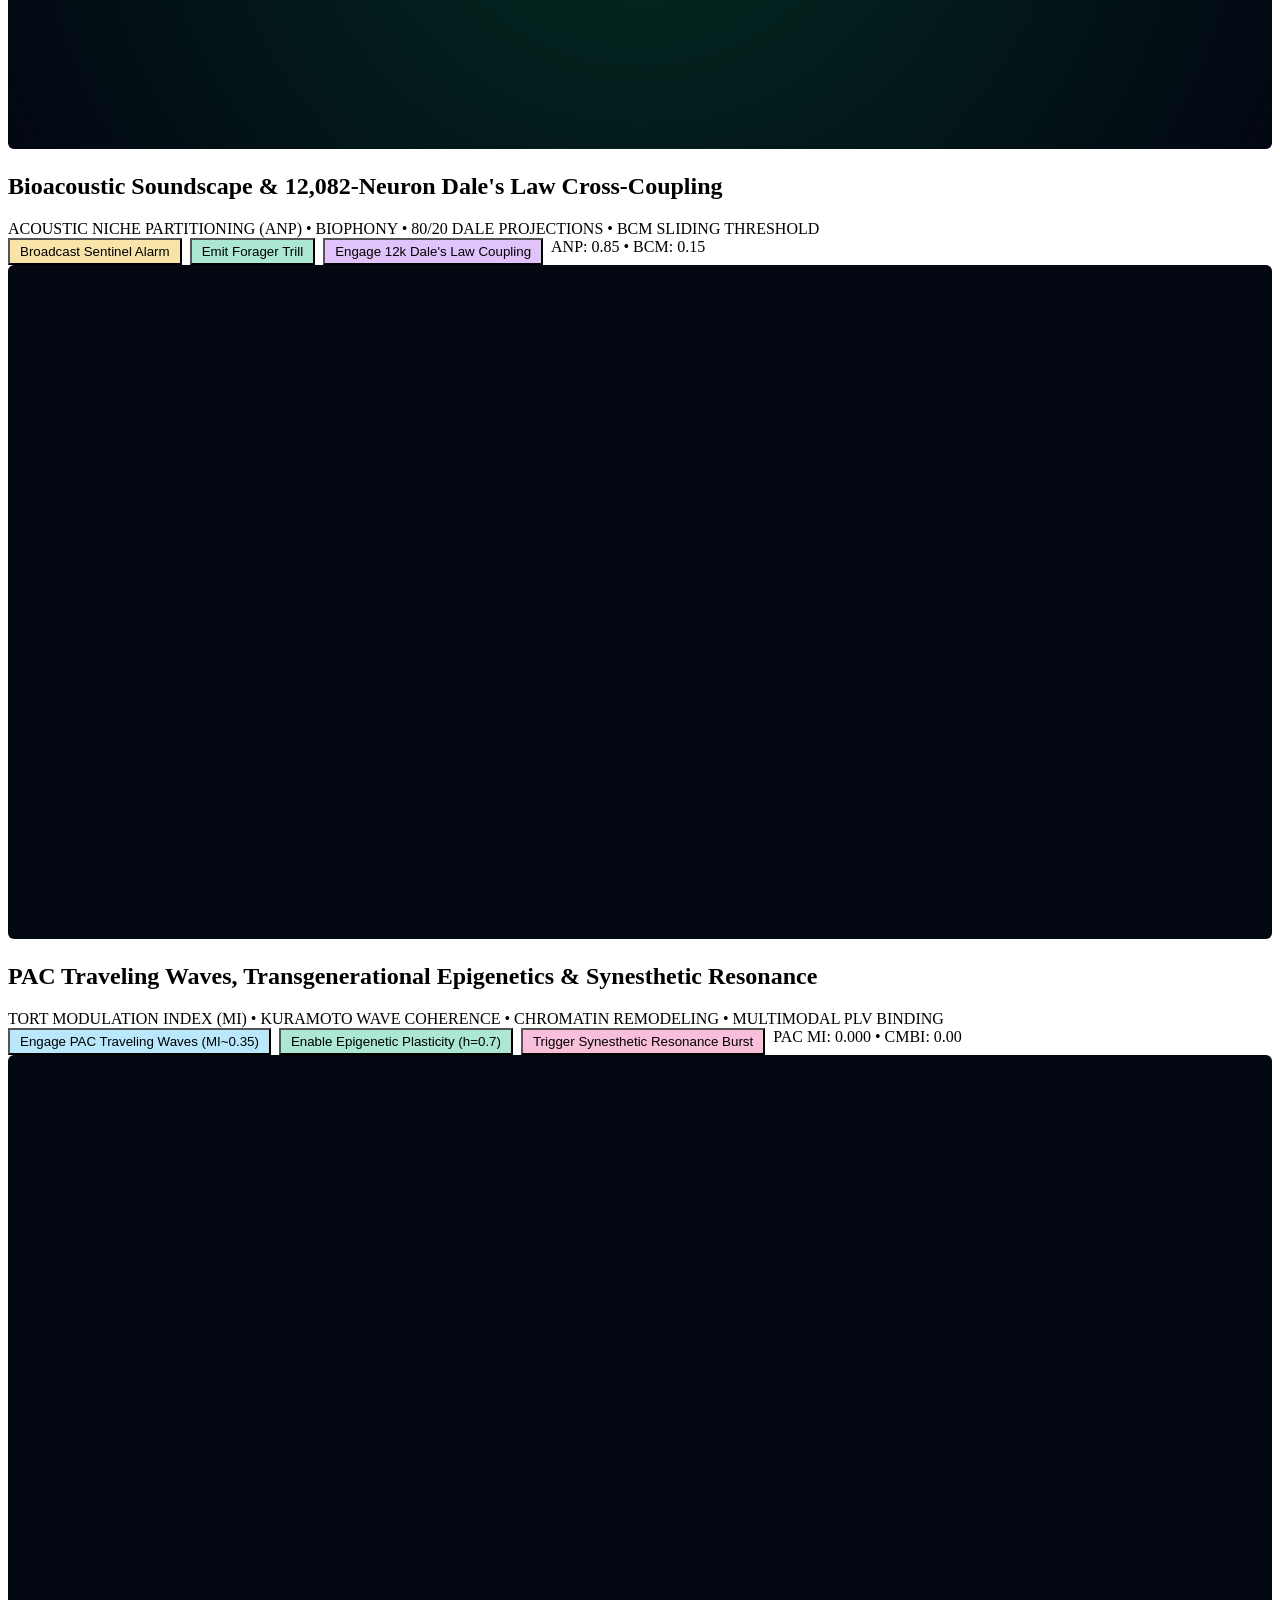
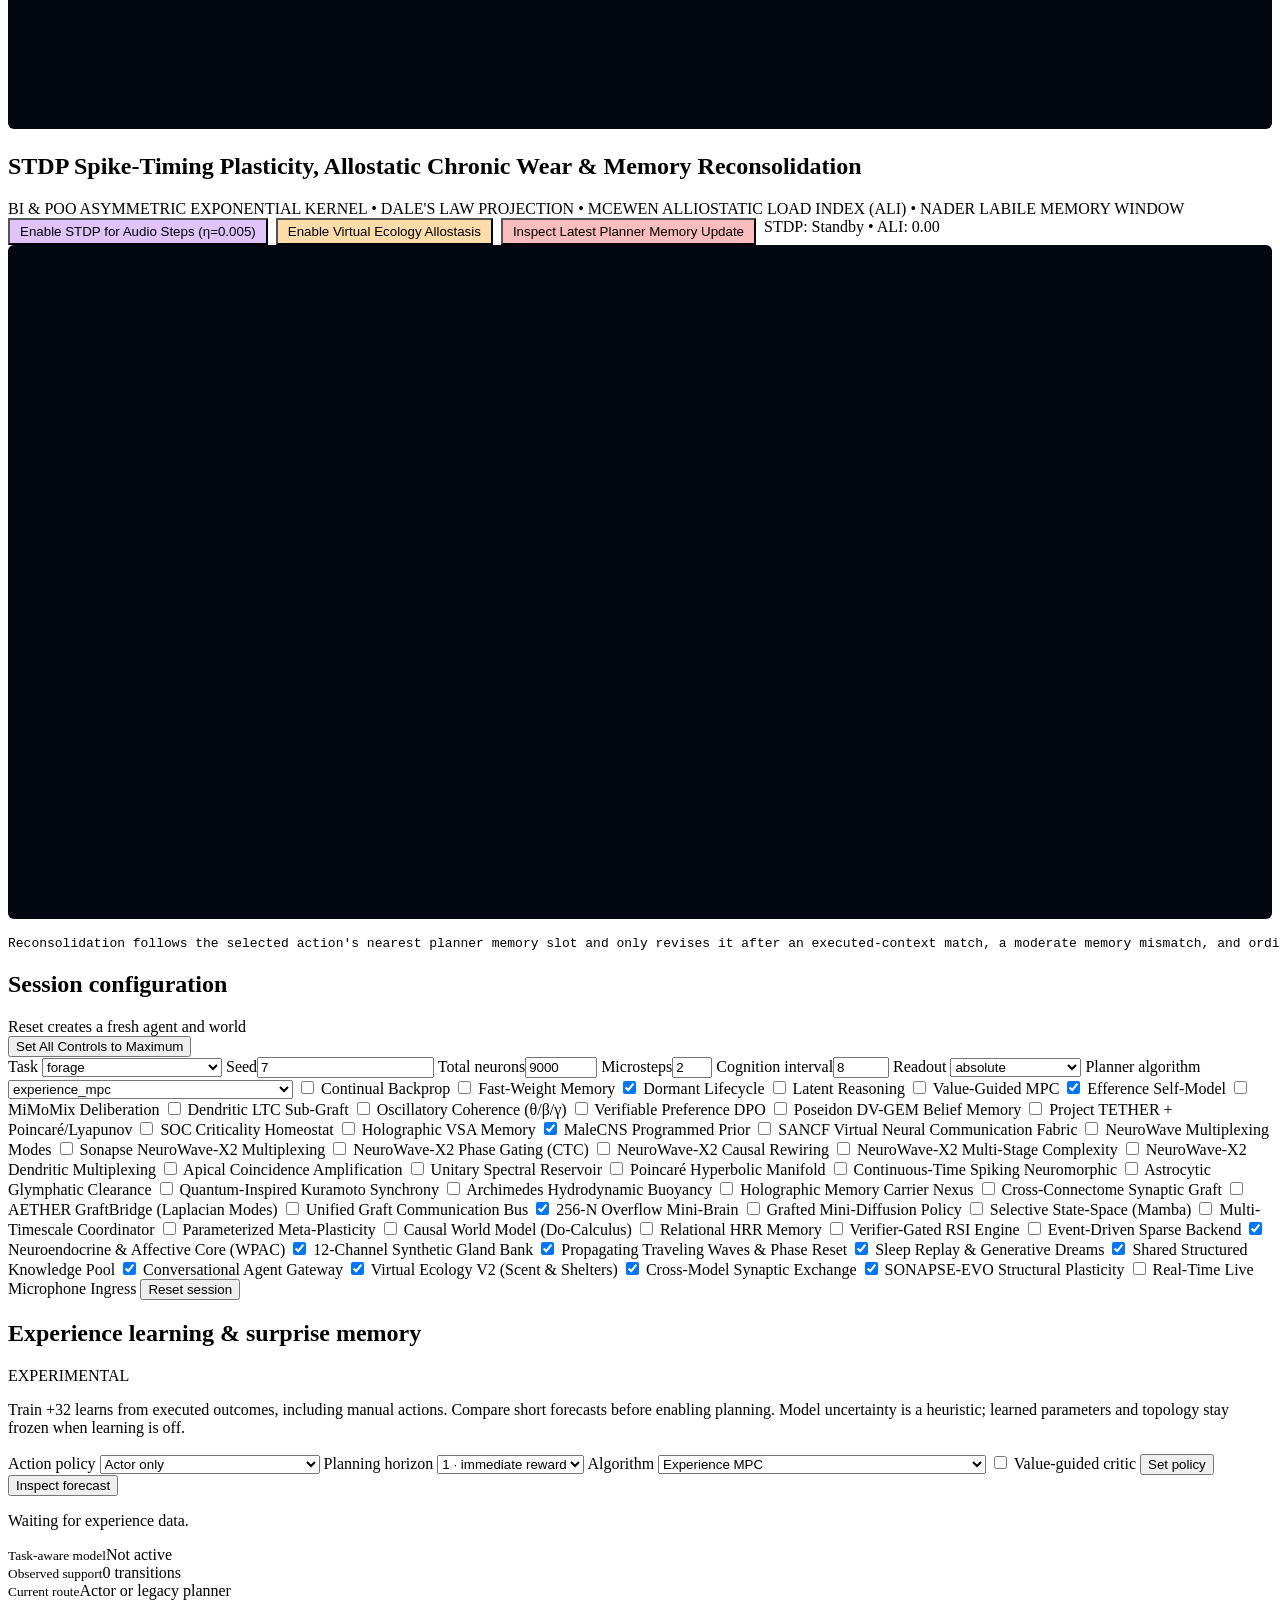
==== commit be52c00e: "feat: implement SONAPSE MORPHOGENESIS unified autonomous connectome research platform" ====
--- a/synapse/web/index.html
+++ b/synapse/web/index.html
@@ -20,6 +20,7 @@
     <button data-tab="checkpoints">05 <span>State archive</span></button>
     <button data-tab="neuroweave">06 <span>NEUROWEAVE Lab</span></button>
     <button data-tab="frontier">07 <span>Frontier Lab</span></button>
+    <button data-tab="morphogenesis">08 <span>Morphogenesis Lab</span></button>
   </nav>
   <div class="theme-control">
     <label for="theme-select" class="eyebrow">Theme</label>
@@ -1466,6 +1467,13 @@
       <p class="muted">Reads the live runtime's read-only <code>FrontierObserverHub</code> when started with <code>--frontier</code> or in Max Mode; otherwise exercises an isolated lab observer hub without touching the live agent.</p>
       <p id="frl-status" class="muted" role="status" aria-live="polite">Open this tab or press Refresh to inspect the Frontier Pack.</p>
       <div id="frl-observers-grid" class="nwl-kv"></div>
+      <div class="panel-head">
+        <h3>Cross-Scale Regime Synthesis</h3>
+        <span id="frl-synthesis-regime" class="tag" role="status" aria-live="polite">Regime: —</span>
+      </div>
+      <p id="frl-synthesis-reason" class="muted">Synthesizes micro coding, meso phase/synchrony, and macro connectomics/emergence into read-only diagnostics.</p>
+      <div id="frl-synthesis-grid" class="nwl-kv"></div>
+      <div id="frl-synthesis-advisories" class="muted"></div>
     </article>
 
     <article>
@@ -1501,6 +1509,42 @@
         </table>
       </div>
     </article>
+
+    <article>
+      <div class="panel-head">
+        <div><h2>Runtime Performance &amp; Subsystem Pareto Lab</h2><span class="tag">MEASURED WALL-CLOCK · ISOLATED CLONES · SEALED RECEIPTS</span></div>
+        <div class="toolbar">
+          <button id="perf-refresh">Refresh live telemetry</button>
+          <label class="nwl-inline" for="perf-bench-mode">Mode
+            <select id="perf-bench-mode">
+              <option value="scaling" selected>Neuron scaling</option>
+              <option value="pareto">Subsystem Pareto sweep</option>
+            </select>
+          </label>
+          <label class="nwl-inline" for="perf-bench-steps">Steps <input id="perf-bench-steps" type="number" min="1" max="64" value="12"></label>
+          <label class="toggle-label"><input id="perf-bench-learn" type="checkbox" checked> Learn</label>
+          <button id="perf-bench-run" class="primary">Run isolated benchmark</button>
+        </div>
+      </div>
+      <p id="perf-bench-status" class="muted" role="status" aria-live="polite">Measures genuine live step latency and isolated CPU scaling without mutating the active runtime.</p>
+      <div id="perf-live-grid" class="nwl-kv"></div>
+      <details><summary>Last performance receipt</summary><pre id="perf-bench-out">—</pre></details>
+    </article>
+  </section>
+
+  <!-- 08 SONAPSE MORPHOGENESIS -->
+  <section id="morphogenesis" class="tab">
+    <article>
+      <div class="panel-head">
+        <div>
+          <h2>SONAPSE MORPHOGENESIS · Autonomous Developmental Connectome Platform</h2>
+          <span class="tag">ADDITIVE · 5-FIDELITY MULTI-COMPARTMENT · 11 INTEROPERABLE MODULES</span>
+        </div>
+        <a href="/morphogenesis" target="_blank" rel="noopener" class="primary" style="text-decoration:none; padding:6px 12px; border-radius:6px;">Open Fullscreen Workbench ↗</a>
+      </div>
+      <p class="muted">Unified interactive observatory for Neuron Foundry (24 custom graft + 15 conventional neurons, 14 synthetic organelles), Chimera connectome fusion, Spectra signal mixer &amp; injector, Hyperspace 4D slices, Affect phase-space analysis, Supermix Antipode, Symbiosis coupling, and Architect autonomous research.</p>
+      <iframe src="/morphogenesis" title="SONAPSE MORPHOGENESIS Workbench" style="width:100%; height:78vh; border:1px solid #1e293b; border-radius:8px; background:#070b14;"></iframe>
+    </article>
   </section>
 
   <footer>
